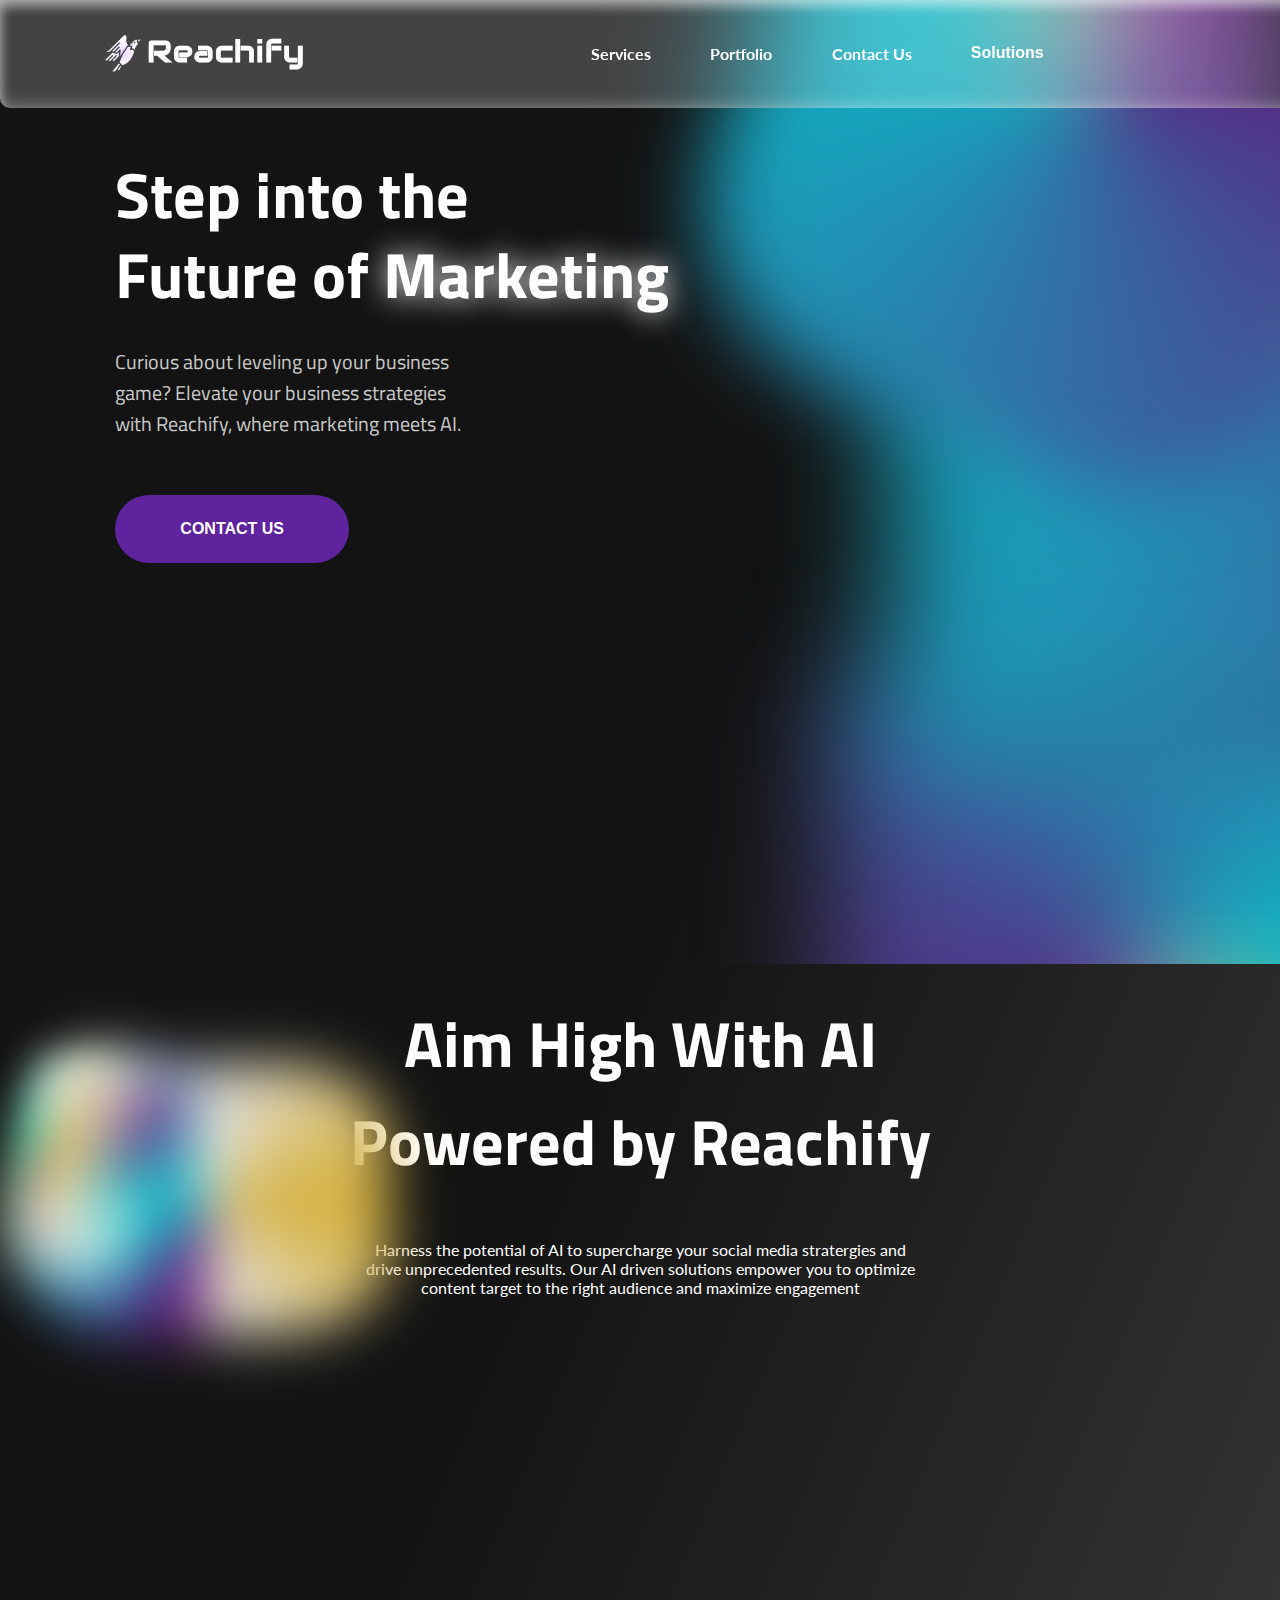
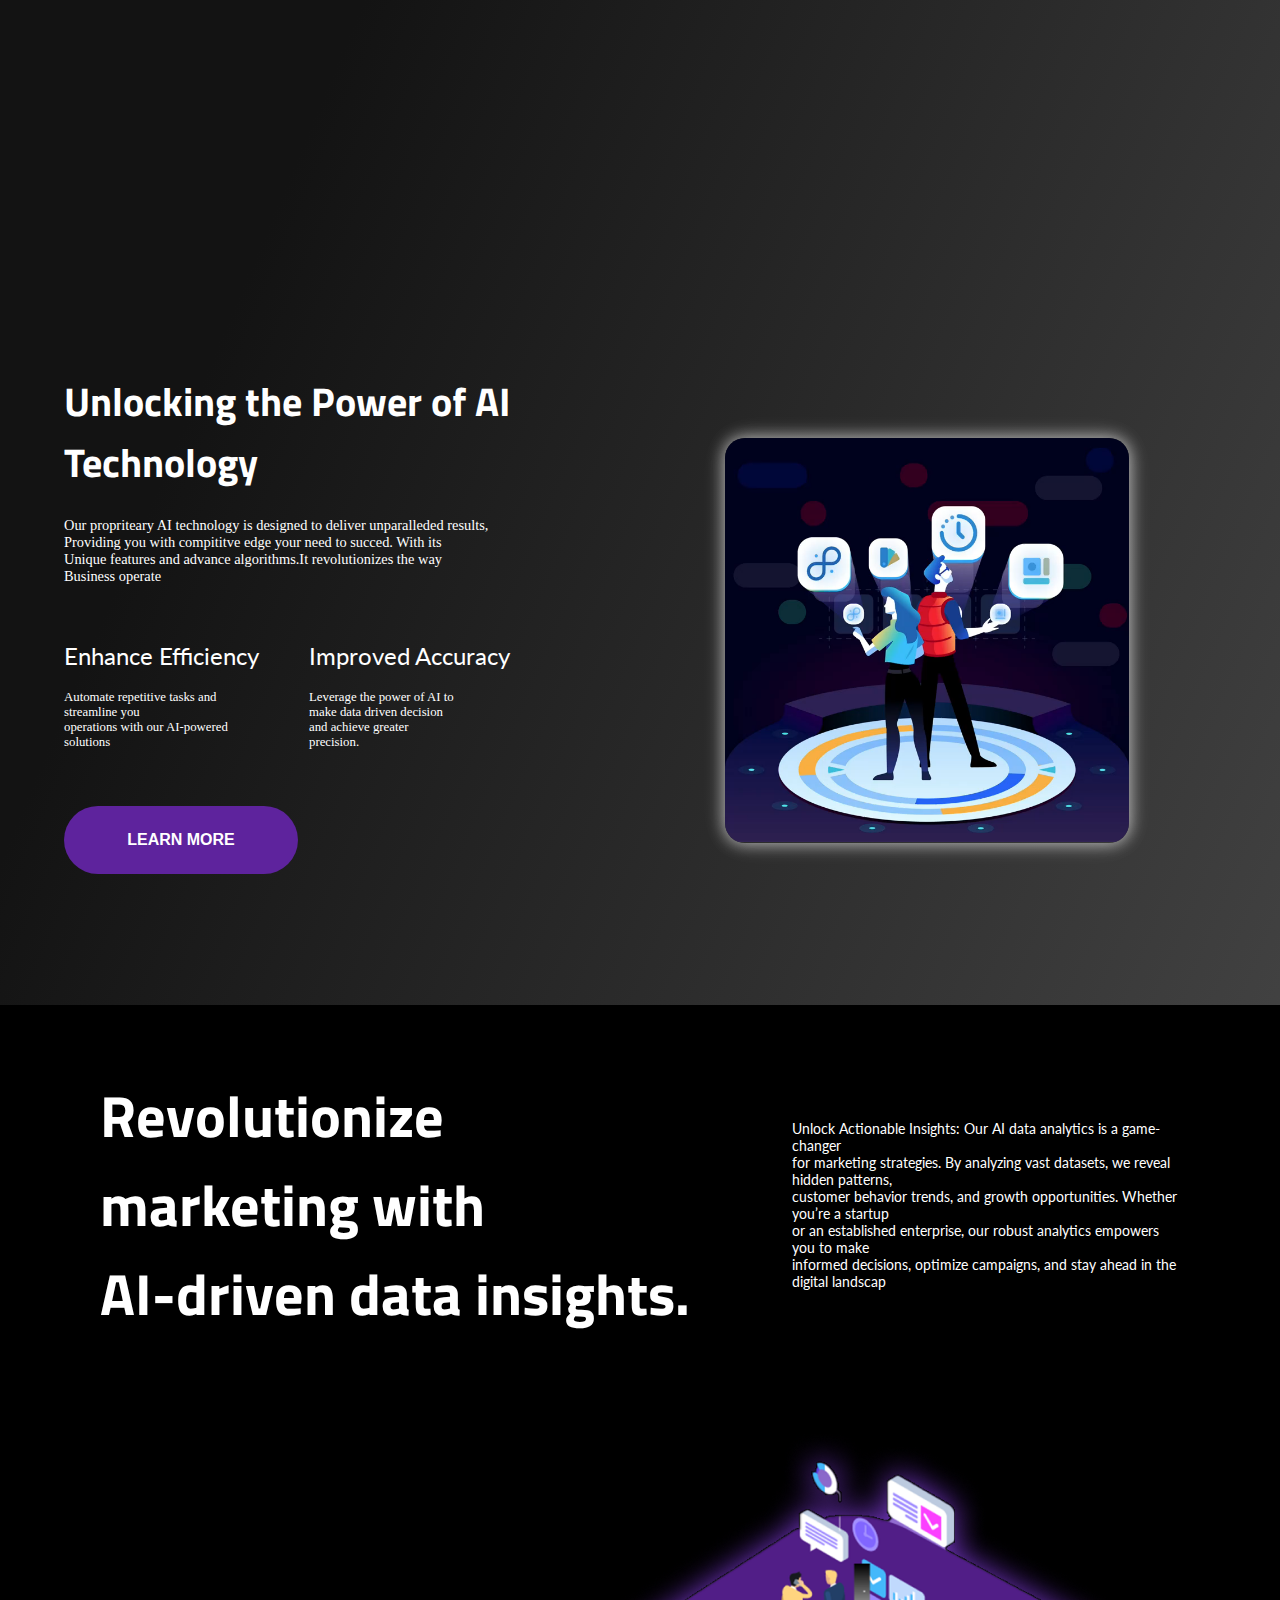
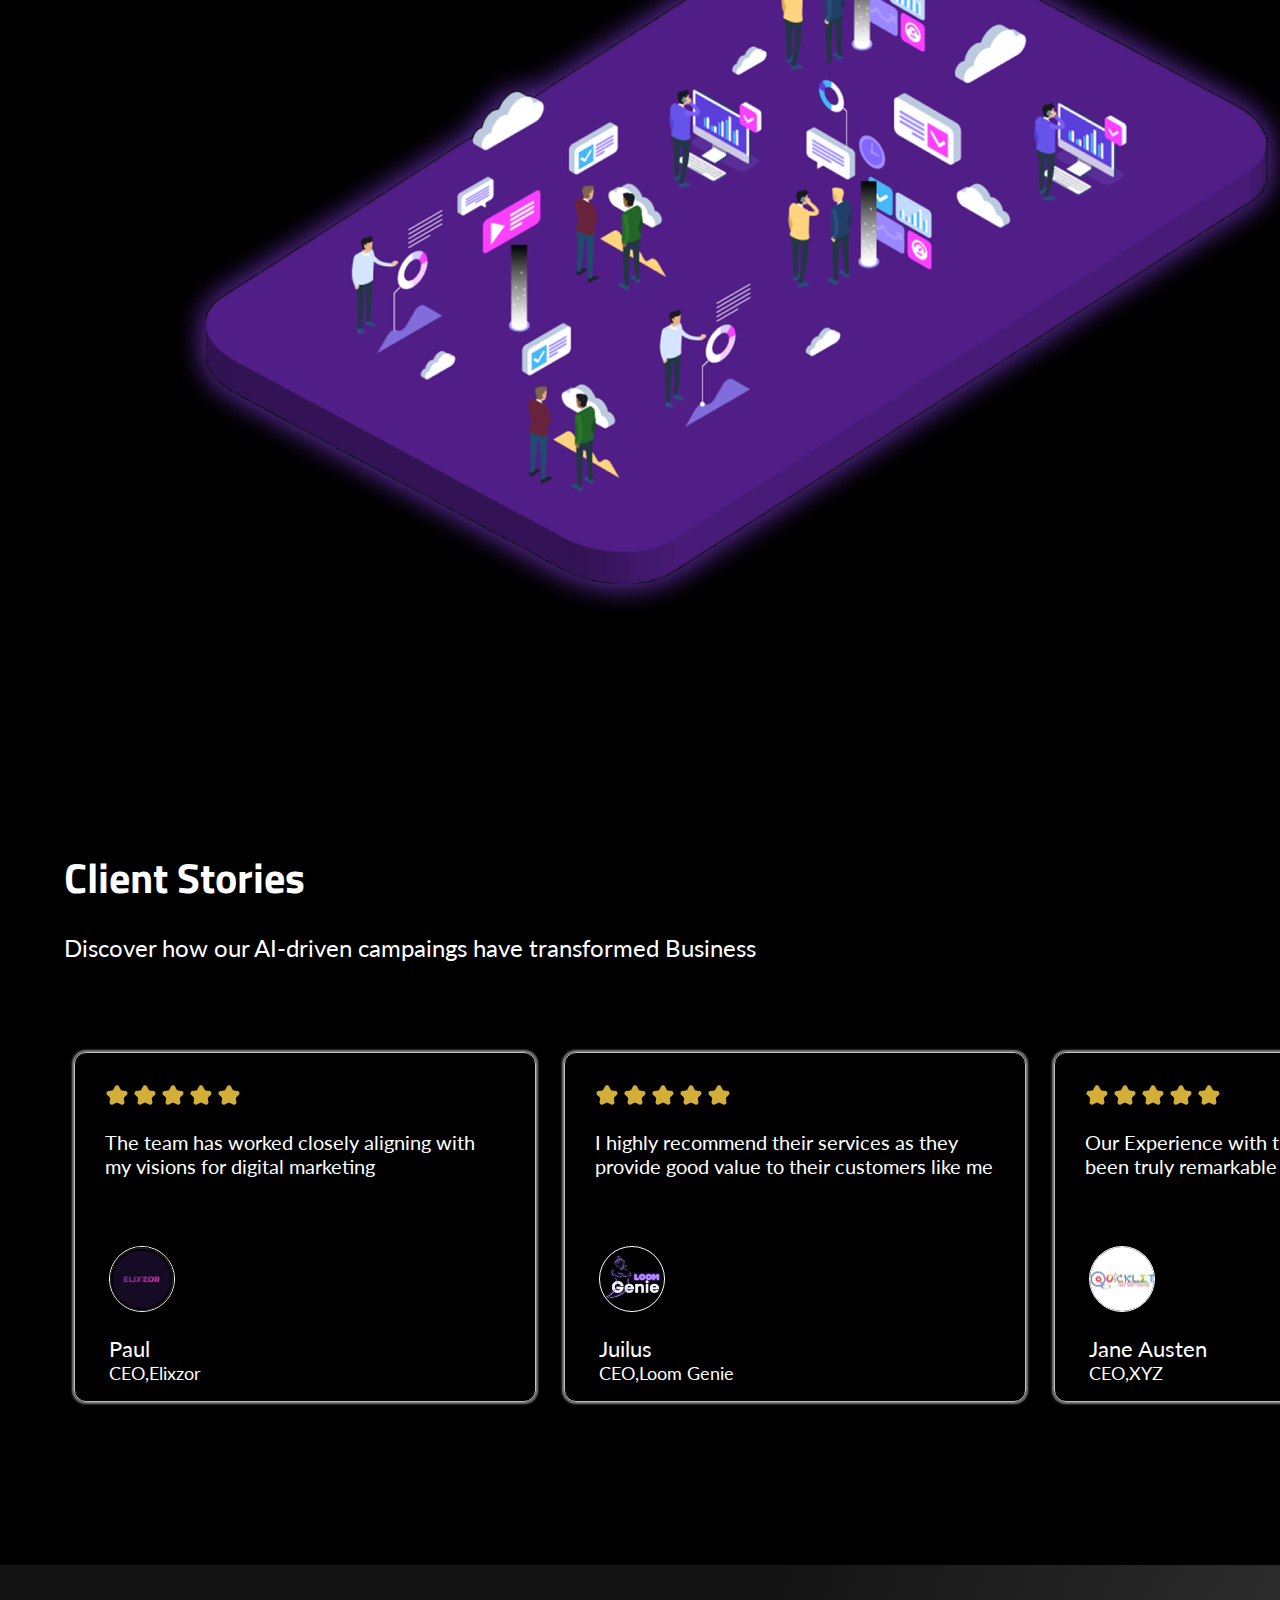
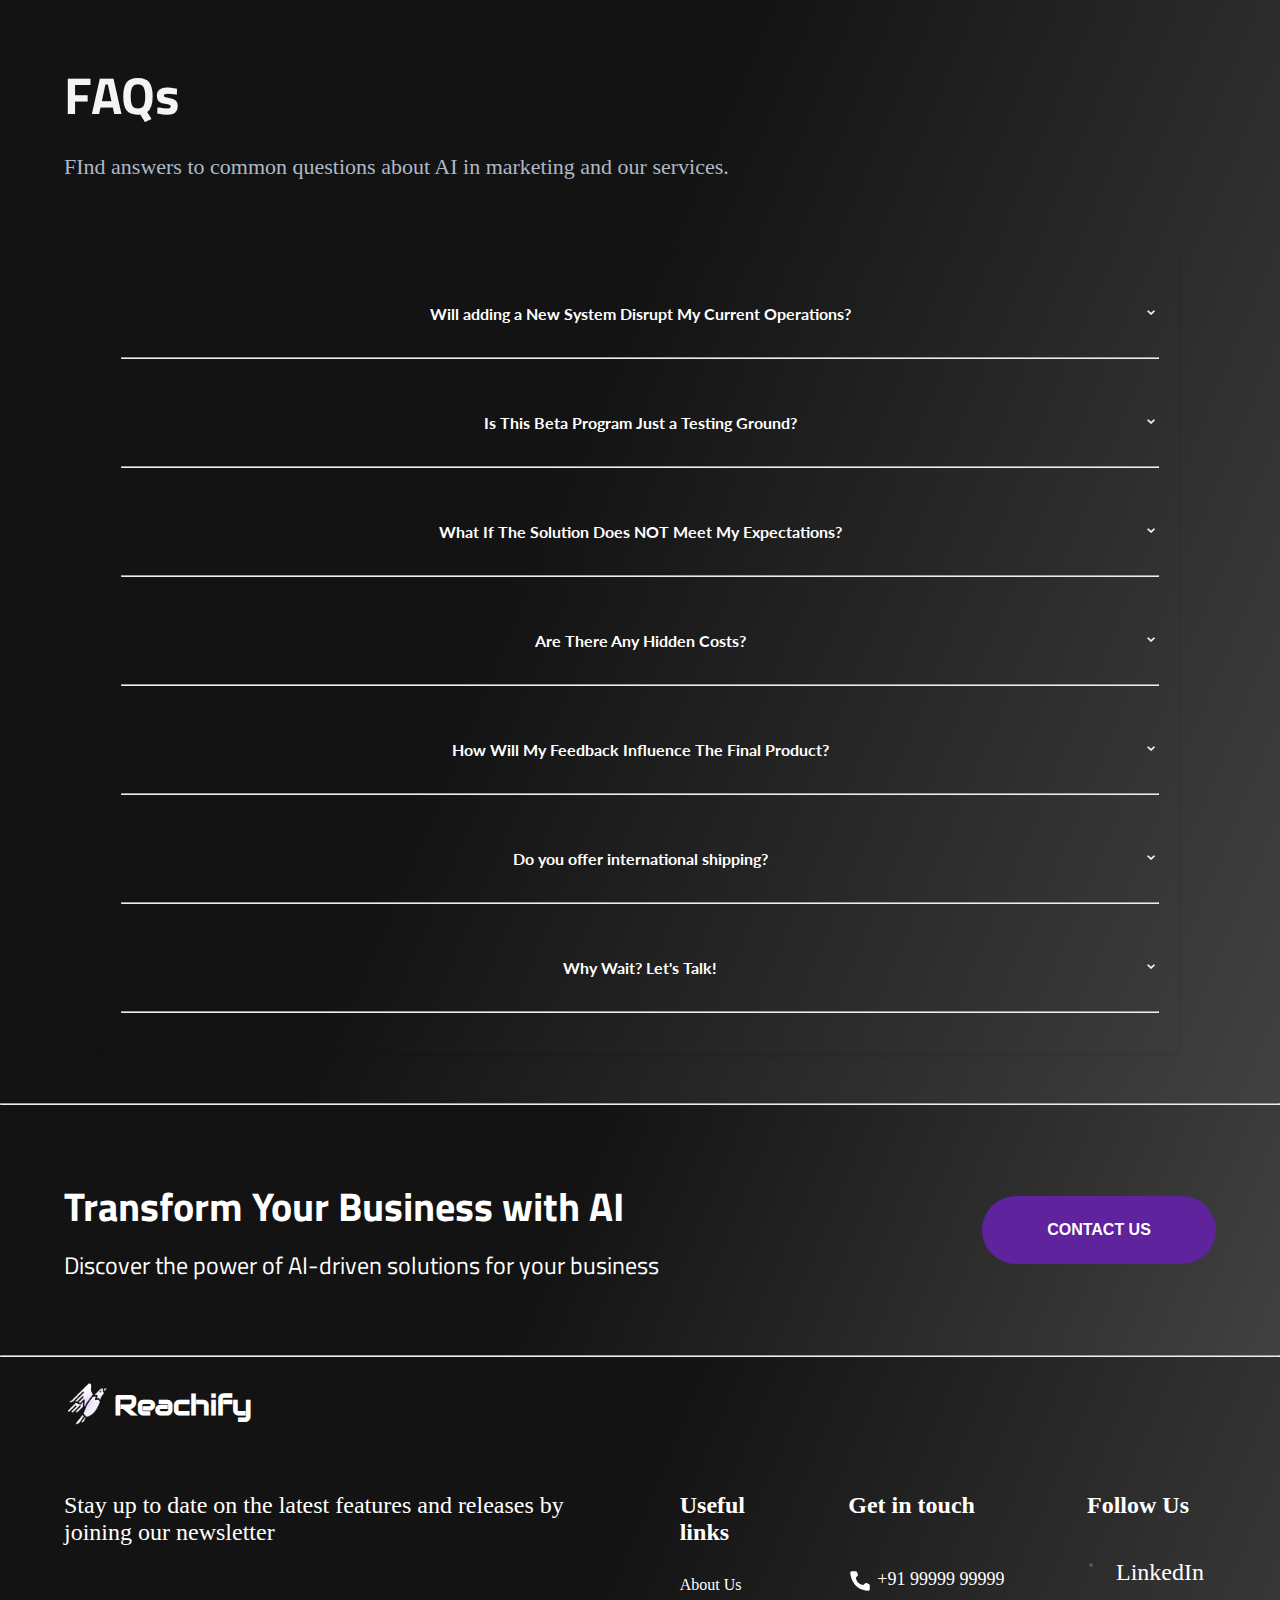
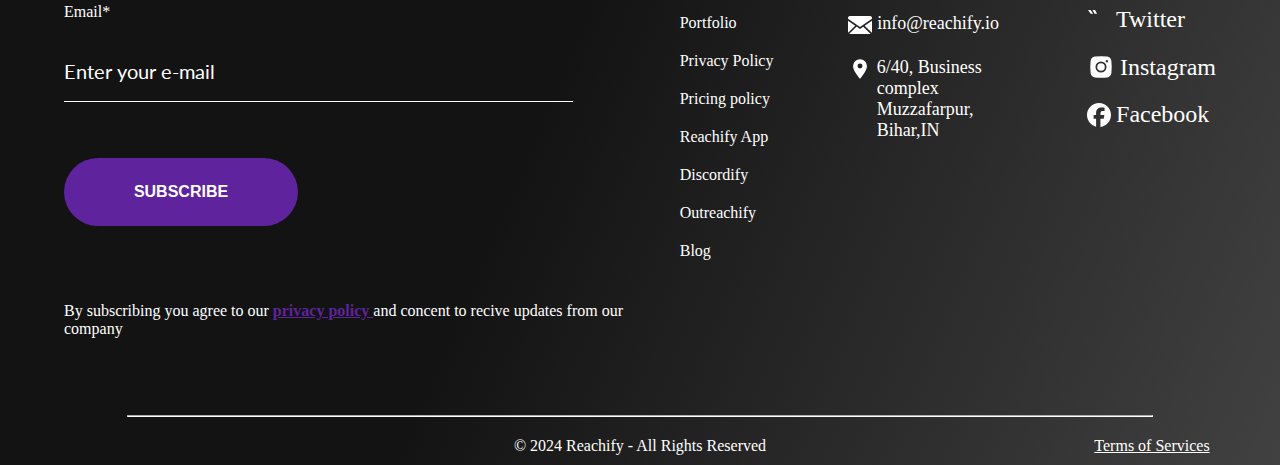
==== index.html @ c997733c "test1" ====
<!DOCTYPE html>
<html lang="en">
<head>
    <meta charset="UTF-8">
    <meta name="viewport" content="width=device-width, initial-scale=1.0">
    <link rel="icon" type="image/svg+xml" href="/logo1.png" />
    <title> Reachify Marketing</title>
    <link href='https://unpkg.com/boxicons@2.1.4/css/boxicons.min.css' rel='stylesheet'>

    <link rel="stylesheet" href="style.css">
    <script src="script.js" defer></script>
</head>
<body>

    <div class="reach">
        <!-- first page -->
    <div class="main">
        <nav class="navbar">
          <div class="logo">
            <img class="logo-img" src="logo1.png" alt="" srcSet='' />
            <p class="reachify"><a href="index.html">Reachify</a></p>
          </div>
          <ul class="nav-links" ref={navRef}>
            <li><a href="./components/Services/services.html">Services</a></li>
            <li><a href="./components/client/client.html">Portfolio</a></li>
            <li><a href="./components/Contact/contact.html">Contact Us</a></li>
            <li class="dropdown">Solutions
                <ul class="submenu">
                    <li><a href="./components/solutions/reachifyapp/reachifyapp.html">Reachify-App</a></li>
                    <li><a href="./components/solutions/CRM/crm.html">Outreachify</a></li>
                    <li><a href="./components/solutions/Discordify/discordify.html">Discordify</a></li>
                    
                    
                </ul>
            </li>
          </ul>
          <div class="burger" ref={burgerRef} onClick={navSlide}>
            <div class="line1"></div>
            <div class="line2"></div>
            <div class="line3"></div>
          </div>
        </nav>
        <div class="blob-1"></div>
        <div class="blob-2"></div>
        <div class="blob-3"></div>
        <div class="hero">
          <h1 class="hero-head-1">Step into the</h1>
          <h1 class="hero-head-2">Future of <span class="hero-head-glow">Marketing</span></h1>
          <p class="hero-para">Curious about leveling up your business game? Elevate your business strategies with Reachify, where marketing meets AI.
          </p>
          <div class="btn3">
            <button type="submit" id="contactButton">CONTACT US</button>
          </div>
        </div>
      </div>
    <!-- Second Page -->

    <div class="second">
        <div class="second-heading">
            <p >Aim High With AI </p>
                <p>Powered by Reachify</p>
        </div>
       <div class="side">
        <div class="blob-110"></div>
        <div class="blob-120"></div>
        <div class="blob-130"></div>
       </div>
        <div class="second-content">
            <p>Harness the potential of AI to supercharge your social media stratergies and </p><p>
                drive unprecedented results. Our AI driven solutions empower you to optimize </p>
                 content target to the right audience and maximize engagement</p>
        </div>

        <div class="second-card">
            <div class="second-first-card">
                <div class="streamline--ai-technology-spark-solid"></div>
                <div class="second-first-card-header">
                    <h3>Unlock the potential of AI</h3>
              <h3>in social Media</h3>
                </div>
              <div class="second-first-card-description">
                <p>Our AI-Powered tools analyze data and provide</p>
              <p>actionable insights to enhance your social media</p>
              <p>Performance</p>
              </div>
            </div>
            <div class="second-first-card">
                <div class="streamline--ai-network-spark-solid"></div>
                <div class="second-first-card-header">
                    <h3>Stay ahead of the</h3>
                    <h3>Competion with AI</h3>
                </div>
                <div class="second-first-card-description">
                    <p>Leverage the power of AI to outperform </p>
                    <p>your competitors and dominate your </p>
                    <p>product landscape</p>

                </div>

            </div>
            <div class="second-first-card">
                <div class="streamline--ai-edit-spark-solid"></div>
                <div class="second-first-card-header">
                    <h3>Drive Results with AI-</h3>
                    <h3>Driven marketing stratergies</h3>
                </div>
                <div class="second-first-card-description">
                    <p>Our AI driven campaigns ensure your marketing</p>
                    <p>campaigns and delivers measurable</p>
                    <p>results</p>
                </div>
            </div>
        </div>

        <div class="btn2 ou">
            <button type="submit" id="redirectButton">CONTACT US</button>
        </div>
    </div>



    <!-- Third Page -->
    <div class="third">
        <div class="third-left">
            <div class="third-left-header">
                <h2>Unlocking the Power of AI</h2>
            <h2>Technology</h2>
            </div>
            <div class="third-description">
                <p>Our propriteary AI technology is designed to deliver unparalleded results,</p>
            <p>Providing you with compititve edge your need to succed. With its</p>
            <p>Unique features and advance algorithms.It revolutionizes the way</p>
            <p>Business operate</p>
            </div>
            <div class="third-left-elaborate">
                <div class="third-enhance">
                    <div class="elaborate-header">
                        <p>Enhance Efficiency</p>
                    </div>
                    <div class="elaborate-description">
                        <p>Automate repetitive tasks and</p>
                        <p>streamline you</p>
                        <p>operations with our AI-powered</p>
                        <p>solutions</p>
                    </div>
                </div>
                <div class="third-improve">
                    <div class="elaborate-header">
                        <p>Improved Accuracy</p>
                    </div>
                    <div class="elaborate-description">
                        <p>Leverage the power of AI to</p>
                        <p>make data driven decision</p>
                        <p>and achieve greater</p>
                        <p>precision.</p>
                    </div>
                </div>
            </div>
            <div class="btn3">
                <button type="submit" id="learnmore">LEARN MORE</button>
            </div>
        </div>
        <div class="third-right">
            <video src="ai-tech.mp4"  autoplay muted loop></video>
        </div>
    </div>

    </div>

    <!-- Fourth Page -->
    <div class="fourth">
        <div class="fourth-header" id="sub">
            <div class="fourth-header-head">
                <p>Revolutionize marketing with</p>
                <p>AI-driven data insights.</p>
            </div>
            <div class="header-description">
                <p>Unlock Actionable Insights: Our AI data analytics is a game-changer </p>
                <p>for marketing strategies. By analyzing vast datasets, we reveal hidden patterns, </p> <p>customer behavior trends, and growth opportunities. Whether you’re a startup </p>
                <p>or an established enterprise, our robust analytics empowers you to make </p>
                <p>informed decisions, optimize campaigns, and stay ahead in the digital landscap</p>
            </div>
        </div>

        <div class="fourth-graphics">
            <img src="reachify.png" alt="" srcset="">
        </div>
    </div>

    

    <!-- Fifth Page -->
    <div class="fifth">
        <div class="iframe-container ">
            <iframe src="./components/fifth/fifth.html" allowfullscreen></iframe>
        </div>
     
    </div>


    
    <!-- FAQ's -->
    <div class="sixth">
        <div class="header">
            <header>
                <h2>FAQs</h2> 
                <p>FInd answers to common questions about AI in marketing and our services.</p>
              </header>
        </div>
        <div class="faq-container">
            <div class="faq-item">
              <h2 class="question">Will adding a New System Disrupt My Current Operations?
                <i class="bx bx-chevron-down"></i></h2>
              <p class="answer">Integrating Reachify into your workflow is designed to be as seamless as possible. Our team works closely with you to ensure that the transition is smooth, and operations continue without disruption, allowing you to focus on what you do best.
            </p>
              <hr>
            </div>
            <div class="faq-item">
              <h2 class="question">Is This Beta Program Just a Testing Ground?
                <i class="bx bx-chevron-down"></i></h2>
              <p class="answer">While the Beta Program allows us to refine our solutions, it's much more than a testing ground. It's an opportunity for you to influence the development of tools that directly address your needs, ensuring they add real value to  your business.
            </p>
              <hr>
            </div>
            <div class="faq-item">
              <h2 class="question">What If The Solution Does NOT Meet My Expectations?<i class="bx bx-chevron-down"></i></h2>
              <p class="answer">Your satisfaction is our priority. We are committed to iterating and improving based on your feedback. The success of your brand is a testament to our program's efficacy, and we strive to exceed your expectations at every turn.
            </p>
              <hr>
            </div>
            <div class="faq-item">
              <h2 class="question">Are There Any Hidden Costs?
                <i class="bx bx-chevron-down"></i></h2>
              <p class="answer">Transparency is a cornerstone of our operations. Participation in the Beta Program is straightforward, with clear communication about what is involved. Any commitments or potential costs will be discussed upfront, ensuring there are no surprises.</p>
              <hr>
            </div>
            <div class="faq-item">
              <h2 class="question">How Will My Feedback Influence The Final Product? <i class="bx bx-chevron-down"></i></h2>
              <p class="answer">Your insights are invaluable. As a participant in the Beta Program, your feedback directly shapes the development and refinement of our solutions. Your experience helps us tailor our offerings to better serve brands like yours. </p>
              <hr>
            </div>
            <div class="faq-item">
              <h2 class="question">Do you offer international shipping? <i class="bx bx-chevron-down"></i></h2>
              <p class="answer">Yes, we offer international shipping to most countries.</p>
              <hr>
            </div>
            <div class="faq-item">
              <h2 class="question">Why Wait? Let's Talk!
                <i class="bx bx-chevron-down"></i></h2>
              <p class="answer">Embracing the Reachify Beta Program is not just about accessing new technology. It's about being part of a community driving forward the future of fashion marketing. Your voice is critical to this journey, and together, we can achieve remarkable things!</p>
              <hr>
              </div>
          </div>
        
       
    </div>
<hr>
    <!-- sventh -->
    <div class="seventh">
        <div class="seventh-head">
        <h1>Transform Your Business with AI</h1>
        <p>Discover the power of AI-driven solutions for your business</p>
    </div>
    <div class="btn3">
        <button type="submit" id="redirectButtons">CONTACT US</button>
    </div>
    </div>

   
    

    <div class="footer">
        <hr><br>
     <!--  eighth /Footer -->
     <div class="eigth">
        <div class="eigth-logo">
            <img src="/logo1.png" alt="" srcset="">
            <h3 class="reachify">Reachify</h3>
        </div>
        <div class="eigth-details">
            <div class="eight-first">
                <p class="startp">Stay up to date on the latest features and releases by joining our newsletter</p>
                <div class="email-contact">
                    <div class="eigth-email">
                        <div class="eight-email-inp">
                            <p>Email*</p>
                    <input type="email" placeholder="Enter your e-mail" id="email" required>
                        </div>
                    <div class="btn3">
                        <button type="submit">SUBSCRIBE</button>
                    </div>
                    </div>
                    <p class="lastp">By subscribing you agree to our <a href="http://">privacy policy </a>
                    and concent to recive updates from our company</p>
                </div>
    
            </div>
            <div class="eight-second">
                <h2>Useful links</h2>
                <div class="second-details">
                    <p><a href="./components/About/about.html">About Us</a></p>
                    
                    <p><a href="./components/client/client.html">Portfolio</a></p>
                    <p><a href="./components/po/pop.html">Privacy Policy</a></p>
                    <p><a href="./components/Refund-policy/refund.html">Pricing policy</a></p>
                    <p><a href="./components/solutions/reachifyapp/reachifyapp.html">Reachify App</a></p>
                    <p><a href="./components/solutions/Discordify/discordify.html">Discordify</a> </p>
                    <p><a href="./components/solutions/CRM/crm.html">Outreachify</a> </p>
                    <p><a href="./components/Blog/blog.html">Blog</a> </p>
                </div>
            </div>
            <div class="eight-third">
                <h2>Get in touch</h2>
                <div class="third-contact">
                    <div class="contact-icon"><div class="carbon--phone-filled"></div><p>+91 99999 99999</p></div>
                    <div class="contact-icon"><div class="uiw--mail"></div><p>info@reachify.io</p></div>
                    <div class="contact-icon"><div class="mdi--location"></div><p>6/40, Business <br>complex Muzzafarpur,<br>Bihar,IN</p></div>
                </div>
            </div>
            <div class="eight-fourth">
                <h2>Follow Us</h2>
                <div class="icons">
                <div class="social-icon"><div class="line-md--linkedin"></div><p><a href="https://www.linkedin.com/company/reachifyinnovations/">LinkedIn</a></p></div>
                <div class="social-icon"><div class="line-md--twitter-x"></div><p>Twitter</p></div>
                <div class="social-icon"><div class="basil--instagram-solid"></div><p>Instagram</p></div>
                <div class="social-icon"><div class="simple-icons--facebook"></div><p>Facebook</p></div>
                </div>    
            </div>
        </div>

    </div>
   
    <!-- Copyright -->
    <div class="copyright">
        <hr>
       <div class="copyright-text">
        <p class="copy">
            © 2024  Reachify - All Rights Reserved 
           </p>
           <div class="right-corner">
            <!-- <p><a href="./components/po/pop.html">Cookie Settings</a></p> -->
            <p> <a href="./components/tnc/tnc.html">Terms of Services</a></p>
           </div>
           
       </div>
    </div>
    </div>
</body>
</html>
---- style.css ----
@import url('https://fonts.googleapis.com/css2?family=Lato:ital,wght@0,100;0,300;0,400;0,700;0,900;1,100;1,300;1,400;1,700;1,900&display=swap');
@import url('https://fonts.googleapis.com/css2?family=Titillium+Web:ital,wght@0,200;0,300;0,400;0,600;0,700;0,900;1,200;1,300;1,400;1,600;1,700&display=swap');
@import url('https://fonts.googleapis.com/css2?family=Audiowide&display=swap');


*{
    margin: 0;
    padding: 0;
    
}

body{
  background-color: black;
}
.reach{
  background: linear-gradient(112.9deg, #131313 43.65%, #565656 125.29%);
}
.reachify {
  font-family: "Audiowide", sans-serif;
  text-decoration: none;
}
.reachify a{
  font-family: "Audiowide", sans-serif;
  text-decoration: none;
  color: white;
}
/* First */
.main {
  height:90vh;
  position: relative;
  /* background-color: black; */
  overflow: hidden;
  padding-left: 9%;
  padding-top: 12%;
}

.logo a{
  color: white;
  text-decoration: none;
  font-weight: bold;
  /* font-family: 'titillium web'; */
}
/* hero component */


.hero-head-1, .hero-head-2{
  color: white;
  width: 100%;
  line-height: 5rem;
  font-family: "Titillium Web", sans-serif;
  font-size: 4rem;

}
.hero-head-glow{
  color: #ffffff;
  text-shadow: 0 0 30px #ffffff;
  
}
.hero-para{
  width: 30%;
  font-size: 20px;
  color: rgba(255, 255, 255, 0.788);
  font-family: "Titillium Web", sans-serif;
  padding-top: 2rem;
}
.hero{
position: relative;
z-index: 99;
}

/* background */


.blob-1 {
  position: absolute;
  top: -20%;
  right: -30%;
  background: conic-gradient(from 180deg at 50% 50%, #E5E4E2 0deg, #6A0572 10.8deg, #00CED1 299deg, #E5E4E2 183.6deg, #D4AF37 20.8deg, #E5E4E2 360deg);
  mix-blend-mode: normal;
  filter: blur(60px);
  transform: rotate(-180deg);
  z-index: 2;
  width: 60%;
  height: 70% ;
  /* border-radius: 25%; */
  height: 100%;
  animation: rotate 10s linear infinite;
}

.blob-2 {

  position: absolute;
  height: 60%;
  width: 50%;
  z-index: 1;
  right: -15%;
  bottom: -30%;
  background: conic-gradient(from 180deg at 50% 50%, #E5E4E2 0deg, #6A0572 10.8deg, #00CED1 299deg, #E5E4E2 183.6deg, #D4AF37 20.8deg, #E5E4E2 360deg);
  filter: blur(60px);
  animation: rotate2 6s linear infinite;

}

.blob-3 {
  z-index: 3;
  position: absolute;
  top: -32%;
  /* border-radius: 25%; */
  right: -10%;
  width: 50%;
  height: 80%;
  background: conic-gradient(from 180deg at 50% 50%, #E5E4E2 0deg, #6A0572 10.8deg, #00CED1 299deg, #E5E4E2 183.6deg, #D4AF37 20.8deg, #E5E4E2 360deg);
  filter: blur(40px);
  border-radius: 200px;
  transform: rotate(-157.28deg);
  animation: rotate3 10s linear infinite;
}

@keyframes rotate3 {
  0% {
      transform: rotate(0deg);
    }
    33% {
      transform: rotate(80deg);
    }
    66%{
        transform: rotate(160deg);
    }100%{
        transform: rotate(360deg);
    }
}

@keyframes rotate2 {
  0% {
      transform: rotate(0deg);
    }
    33% {
      transform: rotate(154deg);
    }
    66%{
        transform: rotate(244deg);
    }100%{
        transform: rotate(0deg);
    }
}
@keyframes rotate {
  0% {
    transform: rotate(0deg);
  }
  33% {
    transform: rotate(45deg);
  }
  66%{
      transform: rotate(160deg);
  }100%{
      transform: rotate(360deg);
  }
}



/* NAVBAR */


.navbar {
position: absolute;
top: 0;
left: 0;
padding-left: 8%;
font-family: 'lato';
/* width: 100%; */
width: 1512px;
display: flex;
justify-content: start;
align-items: center;
min-height: 8vh;
font-family: "Poppins", sans-serif;
width: 100%;
height: 12vh;
z-index: 999;
}

.logo {
color: rgb(255, 255, 255);
margin-right: 20%;
font-size: 30px;
display: flex;
font-family: "Titillium Web", sans-serif;
font-weight: 400;
letter-spacing: 1px;
font-style: normal;
}
.logo-img{
height: 45px;
width: 45px;
}
.nav-links {
display: flex;
justify-content: space-around;
width: 40%;
}

.nav-links li {
list-style: none;
color: white;
font-weight: bold;
font-size: 16px;
cursor: pointer;
}

.nav-links a {
color: rgb(255, 255, 255);
text-decoration: none;
font-weight: bold;
font-size: 16px;
cursor: pointer;
font-family: 'lato';
}

.burger {
display: none;
}

.burger div {
width: 25px;
height: 3px;
background-color: rgb(226, 226, 226);
margin: 5px;
transition: all 0.3s ease;
}

.navbar:hover{
 background: rgba(255, 255, 255, 0.2);
box-shadow: inset 0px 10px 10px rgba(255, 255, 255, 0.1), inset 0px -5px 15px rgba(255, 255, 255, 0.2), inset 0px 5px 12px rgba(255, 255, 255, 0.5);
backdrop-filter: blur(50px);
border-radius: 0 0 10px 10px;
}
.submenu {
  display: none;
  position: absolute;
  background: rgba(255, 255, 255, 0.2);
  box-shadow: inset 0px 10px 10px rgba(255, 255, 255, 0.1), inset 0px -5px 15px rgba(255, 255, 255, 0.2), inset 0px 5px 12px rgba(255, 255, 255, 0.5);
  backdrop-filter: blur(50px);
  font-family: 'lato';top: 60px;
  width: 180px; 
  height: 130px;
  justify-content: space-between;
  padding: 10px;
  text-align: center;
  border-radius: 5px;
  color: white;
}

.dropdown:hover .submenu {
  display: block;
}

.submenu li {
 display: flex;
 margin: 10%;
 align-items: center;
 flex-direction: column;
}






@media screen and (max-width: 1024px) {
.nav-links {
    width: 60%;
}
}

@media screen and (max-width: 768px) {
.navbar{
  justify-content: space-around;
}
body {
    overflow-x: hidden;
}
.logo{
  margin-left: -20%;
}
.nav-links {
    position: fixed;
    right: 0px;
    z-index: 999;
    height: 92vh;
    top: 12vh;
    display: flex;
    flex-direction: column;
    background: #131313c0;
    align-items: center;
    width: 50%;
    transform: translateX(100%);
    transition: transform 0.5s ease-in;
}

.nav-links li {
    opacity: 0;
}

.burger {
    display: block;
    cursor: pointer;
}
}

.nav-active {
    transform: translateX(0%);
}

@keyframes navLinkFade {
from {
    opacity: 0;
    transform: translateX(50px);
}
to {
    opacity: 1;
    transform: translateX(0);
}
}

.toggle .line1 {
transform: rotate(-45deg) translate(-5px, 6px);
}

.toggle .line2 {
opacity: 0;
}

.toggle .line3 {
transform: rotate(45deg) translate(-5px, -6px);
}


  
/* Second */
.second{
    display: flex;
    color:white;
    padding: 30px;
    flex-direction: column;
    height: 90vh;
    height: auto;
  }
.second-heading{
    display: flex;
    justify-content: center;
    color: white;
    align-items: center;
    flex-direction: column;
    font-size: 64px;
    font-weight: bold;
    text-align: center;   
    font-family: "Titillium Web", sans-serif;
}
.second-content{
    text-align: center;
    font-family: 'Lato', sans-serif;
    padding: 50px;
}
.second-card{
    display: flex;
    justify-content: center;
    align-items: center;
    gap: 30px;
}
.second-first-card h3{
  font-weight: bold;
  font-size: 24px;
}

.second-first-card{
    border: 1px solid #5E239D;
    height: 270px;
    width:452px;
    gap: 16px;
    box-shadow:0px 0px 20px #C0C0C0;
    color: #fff;
    border-radius: 50px;
    background-color: black;
    display: flex;
    justify-content: center;
    align-items: center;
    flex-direction: column;
    font-family: 'Lato', sans-serif;
    
}

.second-first-card-header{
    text-align: center;
    font-weight: bold;
    /* background-color: white; */
}

.second-first-card-description {
    margin-top: 20px;
    text-align: center;
    font-size: 16px;
    /* background-color: white; */
}
.second-first-card i{
    font-size: 30px;
    color: #5E239D;
    background-color: white;
}
.btn2{
    margin: 80px;
}
.btn2 button{
width: 234px;
height: 68px;
cursor: pointer;
border: none;
outline:"none";
border-radius: 50px;
font-size: 16px;
font-weight: bold;
background-color: #5E239D;
color: white;
/* letter-spacing: 3px; */
}
.btn2 button:hover{
/* display: none; */
background: #A959FF;

box-shadow: 0px 0px 10px #C0C0C0;
border-radius: 50px;

font-family: 'Lato';
font-style: normal;
font-weight: 700;
font-size: 16px;
line-height: 19px;
text-align: center;
letter-spacing: 0.04em;
text-transform: uppercase;
color: #F8F8F8;
flex: none;
order: 0;
flex-grow: 0;

}
.btn3 button:hover{
/* display: none; */
background: #A959FF;

box-shadow: 0px 0px 10px #C0C0C0;
border-radius: 50px;

font-family: 'Lato';
font-style: normal;
font-weight: 700;
font-size: 16px;
line-height: 19px;
text-align: center;
letter-spacing: 0.04em;
text-transform: uppercase;
color: #F8F8F8;
flex: none;
order: 0;
flex-grow: 0;

}

.streamline--ai-edit-spark-solid {
    display: inline-block;
    width: 48px;
    height: 48px;
    color:#5E239D;
    --svg: url("data:image/svg+xml,%3Csvg xmlns='http://www.w3.org/2000/svg' viewBox='0 0 14 14'%3E%3Cpath fill='%23000' fill-rule='evenodd' d='M2.856.654c.19-.868 1.427-.874 1.625-.007l.01.044l.02.086a2.693 2.693 0 0 0 2.16 2.037c.905.157.905 1.457 0 1.614a2.693 2.693 0 0 0-2.164 2.054l-.026.113c-.198.867-1.434.861-1.625-.007l-.02-.097A2.676 2.676 0 0 0 .68 4.427c-.904-.158-.904-1.454 0-1.612A2.676 2.676 0 0 0 2.833.762l.016-.071zm7.78 2.962a1.5 1.5 0 0 1 1.652.333l.002.001l1.266 1.277a1.5 1.5 0 0 1 0 2.126l-.002.002l-6.197 6.237a.5.5 0 0 1-.312.146l-3 .26a.5.5 0 0 1-.541-.541l.26-3a.5.5 0 0 1 .146-.312l6.237-6.197a1.5 1.5 0 0 1 .488-.332Z' clip-rule='evenodd'/%3E%3C/svg%3E");
    background-color: currentColor;
    -webkit-mask-image: var(--svg);
    mask-image: var(--svg);
    -webkit-mask-repeat: no-repeat;
    mask-repeat: no-repeat;
    -webkit-mask-size: 100% 100%;
    mask-size: 100% 100%;
  }
  .streamline--ai-network-spark-solid {
    display: inline-block;
    width: 48px;
    height: 48px;
    color: #5E239D;
    --svg: url("data:image/svg+xml,%3Csvg xmlns='http://www.w3.org/2000/svg' viewBox='0 0 14 14'%3E%3Cpath fill='%23000' fill-rule='evenodd' d='M9.814.666C9.997-.17 11.188-.175 11.38.66l.009.04l.017.077c.22.935.976 1.648 1.922 1.813c.872.152.872 1.404 0 1.556a2.396 2.396 0 0 0-1.925 1.827l-.023.102c-.19.835-1.382.83-1.565-.007l-.019-.087a2.38 2.38 0 0 0-1.918-1.837c-.87-.151-.87-1.401 0-1.553A2.38 2.38 0 0 0 9.793.764l.014-.065zM7.691 5.214c-1.876-.326-2.053-2.795-.532-3.527c-.136-.245-.28-.485-.431-.721a6.617 6.617 0 0 0-.475 0A13.314 13.314 0 0 0 4.22 6.838h4.543c-.03-.3-.07-.599-.12-.894a1.294 1.294 0 0 0-.95-.73ZM.02 6.838a6.507 6.507 0 0 1 4.63-5.612a14.6 14.6 0 0 0-1.686 5.612H.018Zm.009 1.25h2.936A14.6 14.6 0 0 0 4.65 13.7A6.507 6.507 0 0 1 .019 8.088zm4.191 0a13.314 13.314 0 0 0 2.034 5.872a6.462 6.462 0 0 0 .475 0a13.314 13.314 0 0 0 2.034-5.872zm8.743 0a6.507 6.507 0 0 1-4.63 5.612a14.6 14.6 0 0 0 1.685-5.612z' clip-rule='evenodd'/%3E%3C/svg%3E");
    background-color: currentColor;
    -webkit-mask-image: var(--svg);
    mask-image: var(--svg);
    -webkit-mask-repeat: no-repeat;
    mask-repeat: no-repeat;
    -webkit-mask-size: 100% 100%;
    mask-size: 100% 100%;
  }
  .streamline--ai-technology-spark-solid {
    display: inline-block;
    width: 48px;
    color: #5E239D;
    height: 48px;
    --svg: url("data:image/svg+xml,%3Csvg xmlns='http://www.w3.org/2000/svg' viewBox='0 0 14 14'%3E%3Cpath fill='%23000' fill-rule='evenodd' d='M7.527 9.331a5.025 5.025 0 0 0 1.49-1.319a1.964 1.964 0 0 1-.273-.661l-.019-.088a1.294 1.294 0 0 0-1.042-.998c-2.072-.36-2.072-3.334 0-3.695a1.293 1.293 0 0 0 1.03-.948a5 5 0 1 0-6.187 7.709V10.5a1 1 0 0 0 1 1h3a1 1 0 0 0 1-1V9.331Zm-5 3.919a.75.75 0 0 1 .75-.75h3.5a.75.75 0 0 1 0 1.5h-3.5a.75.75 0 0 1-.75-.75m7.28-11.533C9.99.881 11.18.876 11.37 1.71l.009.04l.018.078a2.395 2.395 0 0 0 1.921 1.812c.872.152.872 1.404 0 1.556a2.396 2.396 0 0 0-1.925 1.827l-.023.102c-.19.835-1.381.83-1.565-.007l-.019-.087A2.38 2.38 0 0 0 7.87 5.194c-.871-.151-.871-1.401 0-1.553a2.38 2.38 0 0 0 1.915-1.826L9.8 1.75z' clip-rule='evenodd'/%3E%3C/svg%3E");
    background-color: currentColor;
    -webkit-mask-image: var(--svg);
    mask-image: var(--svg);
    -webkit-mask-repeat: no-repeat;
    mask-repeat: no-repeat;
    -webkit-mask-size: 100% 100%;
    mask-size: 100% 100%;
  }
.second-card, .btn2 {
    opacity: 0;
    transform: translateY(50px);
    animation: fadeInUp 3s ease-in-out forwards;
  }
  
  @keyframes fadeInUp {
    0% {
      opacity: 0;
      transform: translateY(50px);
    }
    100% {
      opacity: 1;
      transform: translateY(0);
    }
  }



  /* third */
.third{
    display: flex;
    justify-content: center;
    align-items: center;
    padding: 5% ;
    gap: 20px;
    /* background: linear-gradient(112.9deg, #131313 43.65%, #565656 125.29%); */
}
.third-left{
    width: 60%;
    height: auto;
    padding-top: 20px;
    color: white;
}
.third-right{
    display: flex;
    justify-content: center;
    align-items: center;
height: 600px;
}
 video{
    width:70%;
  box-shadow: 0 0 15px 0 rgba(255, 255, 255, 0.5), 0 0 20px 0 rgba(255, 255, 255, 0.3), 0 0 30px 0 rgba(255, 255, 255, 0.1);
    
    /* height:100%; */
    /* margin: 20px; */
    border-radius: 20px;
}
.third-left-header{  
    font-family: "Titillium Web", sans-serif;
    font-size: 36px;
}
.third-left-header h2{
  font-size: 40px;
}
.third-left-header p{
  font-size: 16px;
}
.third-description{
    font-size: .9rem;
    margin-top: 1.5rem;
}
.third-left-elaborate{
    display: flex;
    gap: 50px;
    margin-top: 56px;
}
.elaborate-header{
font-size: 24px;
    font-family: 'Lato', sans-serif;
}

.elaborate-description{
    font-size: 0.8rem;
    margin-top: 20px
}
.btn3{
    margin: 56px 0;
    border-radius: 25px;
}
.btn3 button{
  width: 234px;
  height: 68px;
  border: none;
  outline:"none";
  border-radius: 50px;
  cursor: pointer;
  font-size: 16px;
  font-weight: bold;
  background-color: #5E239D;
  color: white;
  /* letter-spacing: 3px; */

}






/* Fourth */

.fourth{
    display: flex;
    /* height: 90vh; */
    padding:50px 100px ;
    color: white;
    flex-direction: column;
}

.fourth-header{
    display: flex;
    justify-content: space-between;
    align-items: center;
    position: sticky;
    background-color: black;
    z-index: 1000;
    height: 300px;
    top: 0;
    gap: 100px;
}
.fourth-header-head{
    font-weight: bold;
    font-size: 58px;
    font-family: "Titillium Web", sans-serif;
}
.header-description{
    font-size: .9rem;
    display: flex;
    justify-content: center;
    flex-direction: column;
    font-family: 'Lato', sans-serif;
}
.fourth-graphics{
    height: 860px;
    width: 100%;
}



  /* fifth */
  .iframe-container {
    position: relative;
    width: 100%;
    padding-bottom: 56.25%; /* 16:9 Aspect Ratio (divide 9 by 16 = 0.5625) */
    height: 0;
}
.iframe-container iframe {
    position: absolute;
    top: 0;
    left: 0;
    width: 100%;
    height: 100%;
    border: 0;
}
.fifth{
  display: flex;
  align-items: center;
  justify-content: center;
  height: 100vh;
}


/* Sixth */
.sixth{
  background: linear-gradient(112.9deg, #131313 43.65%, #565656 125.29%);
  padding: 50px 0;
}

.faq-section {
  max-width: 760px;
  margin: 0 auto;
}

header {
  margin-bottom: 70px;
}

header > p {
  font-size: 22px;
  color: #AEB9C6;
}
.header{
  padding: 0 5%;
}
.header h2 {
  font-size: 52px;
  color: #f4f4f6;
  margin-top: 40px;
  margin-bottom: 20px;
  font-weight: bold;
  font-family: "Titillium Web", sans-serif;
}
.faq-container {
  width: 1038px;
  margin: 0 auto;
  padding: 20px;
  border-radius: 8px;
  box-shadow: 0 2px 5px rgba(0,0,0,0.1);
}

.faq-item {
  margin-bottom: 20px;
}

.question {
  font-size: 16px;
  font-weight: bold;
  text-align: center;
  font-family: "lato";
  color: white;
  cursor: pointer;
  padding: 34px 0;
  position: relative; 
}

.question i {
  position: absolute;
  right: 0;
  transition: transform 0.3s;
}

.question.active i {
  transform: rotate(180deg); /* Rotate the arrow when question is active */
}

.answer {
  font-size: 16px;
  color: white;
  margin-top: 5px;
  text-align: center;
  display: none;
  padding: 8px 0 24px 16px;
}

.answer.active {
  display: block;
}


/* SEVENTH */
.seventh{
  display: flex;
  justify-content: space-between;
  align-items: center;
  padding: 0 5%;
  height: 250px;
  color: white;
  background: linear-gradient(112.9deg, #131313 43.65%, #565656 125.29%);
}

.seventh-head{
display: flex;
gap: 10px;
font-family: "Titillium Web", sans-serif;
flex-direction: column;
}

.seventh-head h1{
  font-size: 40px;
}
.seventh-head p{
  font-size: 24px;
}


/* eigth */
.eigth{
  padding: 0 5%;
  color: white;
  
}
.footer
{
  background: linear-gradient(112.9deg, #131313 43.65%, #565656 125.29%);
}
.eigth-logo{
  color: white;
  display: flex;
  height: 60px;
  align-items: center;
  font-family: "Titillium Web", sans-serif;
  font-size:  24px;
}
.eight h2{
  font-weight: bold;
}
.eigth-logo img{
  height: 50px;
}
.mdi--location {
  display: inline-block;
  width: 24px;
  height: 24px;
  --svg: url("data:image/svg+xml,%3Csvg xmlns='http://www.w3.org/2000/svg' viewBox='0 0 24 24'%3E%3Cpath fill='%23000' d='M12 11.5A2.5 2.5 0 0 1 9.5 9A2.5 2.5 0 0 1 12 6.5A2.5 2.5 0 0 1 14.5 9a2.5 2.5 0 0 1-2.5 2.5M12 2a7 7 0 0 0-7 7c0 5.25 7 13 7 13s7-7.75 7-13a7 7 0 0 0-7-7'/%3E%3C/svg%3E");
  background-color: currentColor;
  -webkit-mask-image: var(--svg);
  mask-image: var(--svg);
  -webkit-mask-repeat: no-repeat;
  mask-repeat: no-repeat;
  -webkit-mask-size: 100% 100%;
  mask-size: 100% 100%;
}
.line-md--twitter-x {
  display: inline-block;
  width: 24px;
  height: 24px;
  background-repeat: no-repeat;
  background-size: 100% 100%;
  background-image: url("data:image/svg+xml,%3Csvg xmlns='http://www.w3.org/2000/svg' viewBox='0 0 24 24'%3E%3Cg fill='white'%3E%3Cpath d='M1 2h2.5L3.5 2h-2.5z'%3E%3Canimate fill='freeze' attributeName='d' dur='0.4s' values='M1 2h2.5L3.5 2h-2.5z;M1 2h2.5L18.5 22h-2.5z'/%3E%3C/path%3E%3Cpath d='M5.5 2h2.5L7.2 2h-2.5z'%3E%3Canimate fill='freeze' attributeName='d' dur='0.4s' values='M5.5 2h2.5L7.2 2h-2.5z;M5.5 2h2.5L23 22h-2.5z'/%3E%3C/path%3E%3Cpath d='M3 2h5v0h-5z' opacity='0'%3E%3Cset attributeName='opacity' begin='0.4s' to='1'/%3E%3Canimate fill='freeze' attributeName='d' begin='0.4s' dur='0.4s' values='M3 2h5v0h-5z;M3 2h5v2h-5z'/%3E%3C/path%3E%3Cpath d='M16 22h5v0h-5z' opacity='0'%3E%3Cset attributeName='opacity' begin='0.4s' to='1'/%3E%3Canimate fill='freeze' attributeName='d' begin='0.4s' dur='0.4s' values='M16 22h5v0h-5z;M16 22h5v-2h-5z'/%3E%3C/path%3E%3Cpath d='M18.5 2h3.5L22 2h-3.5z' opacity='0'%3E%3Cset attributeName='opacity' begin='0.5s' to='1'/%3E%3Canimate fill='freeze' attributeName='d' begin='0.5s' dur='0.4s' values='M18.5 2h3.5L22 2h-3.5z;M18.5 2h3.5L5 22h-3.5z'/%3E%3C/path%3E%3C/g%3E%3C/svg%3E");
}
.social-icon{
  display: flex;
  align-items: center;
  gap: 5px;
  font-size: 24px;
}
.social-icon a{
  color: white;
  text-decoration: none;
}
.contact-icon{
  display: flex;
  gap: 5px;
  font-size: 18px;
}
.bxl-linkedin-square{
  font-size: 24px;
}
.basil--instagram-solid {
  display: inline-block;
  width: 28px;
  height: 28px;
  background-repeat: no-repeat;
  background-size: 100% 100%;
  background-image: url("data:image/svg+xml,%3Csvg xmlns='http://www.w3.org/2000/svg' viewBox='0 0 24 24'%3E%3Cpath fill='white' d='M12 8.75a3.25 3.25 0 1 0 0 6.5a3.25 3.25 0 0 0 0-6.5'/%3E%3Cpath fill='white' fill-rule='evenodd' d='M6.77 3.082a47.472 47.472 0 0 1 10.46 0c1.899.212 3.43 1.707 3.653 3.613a45.67 45.67 0 0 1 0 10.61c-.223 1.906-1.754 3.401-3.652 3.614a47.468 47.468 0 0 1-10.461 0c-1.899-.213-3.43-1.708-3.653-3.613a45.672 45.672 0 0 1 0-10.611C3.34 4.789 4.871 3.294 6.77 3.082M17 6a1 1 0 1 0 0 2a1 1 0 0 0 0-2m-9.75 6a4.75 4.75 0 1 1 9.5 0a4.75 4.75 0 0 1-9.5 0' clip-rule='evenodd'/%3E%3C/svg%3E");
}
.simple-icons--facebook {
  display: inline-block;
  width: 24px;
  height: 24px;
  background-repeat: no-repeat;
  background-size: 100% 100%;
  background-image: url("data:image/svg+xml,%3Csvg xmlns='http://www.w3.org/2000/svg' viewBox='0 0 24 24'%3E%3Cpath fill='white' d='M9.101 23.691v-7.98H6.627v-3.667h2.474v-1.58c0-4.085 1.848-5.978 5.858-5.978c.401 0 .955.042 1.468.103a8.68 8.68 0 0 1 1.141.195v3.325a8.623 8.623 0 0 0-.653-.036a26.805 26.805 0 0 0-.733-.009c-.707 0-1.259.096-1.675.309a1.686 1.686 0 0 0-.679.622c-.258.42-.374.995-.374 1.752v1.297h3.919l-.386 2.103l-.287 1.564h-3.246v8.245C19.396 23.238 24 18.179 24 12.044c0-6.627-5.373-12-12-12s-12 5.373-12 12c0 5.628 3.874 10.35 9.101 11.647'/%3E%3C/svg%3E");
}
.eigth-details{
  display: flex;
  gap:50px;
  padding: 5% 0;
}

.eight-fourth{
  display: flex;
  flex-direction: column;
  gap: 40px;
}
.icons{
  gap: 20px;
  display: flex;
  flex-direction: column;
  cursor: pointer;
}
.eight-third{
  display: flex;
  flex-direction: column;
  gap: 50px;
}
.third-contact{
  display: flex;
  flex-direction: column;
  gap: 20px;
}
.eight-second{
  display: flex;
  flex-direction: column;
  gap: 30px;
}
.second-details{
  gap: 20px;
  display: flex;
  flex-direction: column;
}
.eight-first{
  display: flex;
  flex-direction: column;
  width: 50%;
}
.startp{
  font-size: 24px;
}
.email-contact{
  display: flex;
  flex-direction: column;
  margin-top: 10%;
  gap: 20px;
}

.eigth-email{
  display: flex;
  flex-direction: column;
}
.eight-email-inp{
display: flex;
flex-direction: column;
justify-content: center;
gap: 20px;
}
.eight-email-inp input{
  background: transparent;
  border: none;
  outline: none;
  color: #fff;
  font-size: 20px;
  font-family: 'lato';
  border-bottom: 1px solid white;
  width: 90%;
  height: 60px;
}
.eight-email-inp input::placeholder{
  color: white;
  font-size: 20px;
}
.lastp{
  font-size: 16px;
}
.lastp a{
  color: #5e239d;
  text-decoration: underline;
  font-weight: bold;
}

.copyright{
  display: flex;
  justify-content: center;
  align-items: center;
  flex-direction: column;
}
.copyright hr{
  width: 80%;
  margin: 20px 0;
  border-color: white;
}
.copy{
    position: absolute;
  padding-bottom: 10px;
  color: white;
}

.copyright p{
    color: white;
}
.copyright-text{
    display: flex;
    width: 100%;
    justify-content: center;
    align-items: center;
    gap: 20px;
} 
.right-corner{
    display: flex;
    padding-bottom: 10px;
    text-align: right;
    padding-left: 80%;
    gap: 20px;
   
}


.side{
  height: 100vh;
  width: 100vh;
  position: absolute;
}
.blob-110 {
  position: absolute;
  top: 8%;
  /* right: 0; */
  width: 40%;
  height: 30%;
  background: conic-gradient(from 180deg at 50% 50%, #E5E4E2 0deg, #6A0572 10.8deg, #00CED1 99deg, #E5E4E2 183.6deg, #D4AF37 271.8deg, #E5E4E2 360deg);
  mix-blend-mode: normal;
  filter: blur(28.2286px);
  border-radius: 30%;
  transform: rotate(-1.57deg);
  animation: rotate2 10s linear infinite;
}

.blob-120 {
  position: absolute;
  /* right: 0; */
  top: 7%;
  width: 10%;
  height: 20%;
  background: conic-gradient(from 180deg at 50% 50%, #E5E4E2 0deg, #6A0572 10.8deg, #00CED1 99deg, #E5E4E2 183.6deg, #D4AF37 271.8deg, #E5E4E2 360deg);
  mix-blend-mode: normal;
  filter: blur(20px);
  border-radius: 30%;
  animation: rotate2 10s linear infinite;
}

.blob-130 {
  position: absolute;
  width: 15%;
  height: 25%;
  top: 7%;
  /* right: 0; */
  border-radius: 30%;
  background: conic-gradient(from 180deg at 50% 50%, #E5E4E2 0deg, #6A0572 10.8deg, #00CED1 99deg, #E5E4E2 183.6deg, #D4AF37 271.8deg, #E5E4E2 360deg);
  mix-blend-mode: normal;
  filter: blur(30px);
  transform: rotate(-157.28deg);
  animation: rotate2 9s linear infinite;

}
.ou{
  display: flex;
  justify-content: center;
}

@keyframes rotate2 {
  0% {
      transform: rotate(0deg);
    }
    33% {
      transform: rotate(154deg);
    }
    66%{
        transform: rotate(244deg);
    }100%{
        transform: rotate(0deg);
    }
}












::-webkit-scrollbar{
    width: 0px;
  }
::-webkit-scrollbar-track{
  background-color: #333;
  }
::-webkit-scrollbar-thumb{
    background-color: #5e239d;
    border-radius: 4px;
}
.line-md--linkedin {
  display: inline-block;
  width: 24px;
  height: 24px;
  background-repeat: no-repeat;
  background-size: 100% 100%;
  background-image: url("data:image/svg+xml,%3Csvg xmlns='http://www.w3.org/2000/svg' viewBox='0 0 24 24'%3E%3Ccircle cx='4' cy='4' r='2' fill='white' fill-opacity='0'%3E%3Canimate fill='freeze' attributeName='fill-opacity' dur='0.4s' values='0;1'/%3E%3C/circle%3E%3Cg fill='none' stroke='white' stroke-linecap='round' stroke-width='4'%3E%3Cpath stroke-dasharray='12' stroke-dashoffset='12' d='M4 10V20'%3E%3Canimate fill='freeze' attributeName='stroke-dashoffset' begin='0.2s' dur='0.2s' values='12;0'/%3E%3C/path%3E%3Cpath stroke-dasharray='12' stroke-dashoffset='12' d='M10 10V20'%3E%3Canimate fill='freeze' attributeName='stroke-dashoffset' begin='0.5s' dur='0.2s' values='12;0'/%3E%3C/path%3E%3Cpath stroke-dasharray='24' stroke-dashoffset='24' d='M10 15C10 12.2386 12.2386 10 15 10C17.7614 10 20 12.2386 20 15V20'%3E%3Canimate fill='freeze' attributeName='stroke-dashoffset' begin='0.7s' dur='0.5s' values='24;0'/%3E%3C/path%3E%3C/g%3E%3C/svg%3E");
}
.carbon--phone-filled {
  display: inline-block;
  width: 24px;
  height: 24px;
  background-repeat: no-repeat;
  background-size: 100% 100%;
  background-image: url("data:image/svg+xml,%3Csvg xmlns='http://www.w3.org/2000/svg' viewBox='0 0 32 32'%3E%3Cpath fill='white' d='m20.33 21.48l2.24-2.24a2.19 2.19 0 0 1 2.34-.48l2.73 1.09a2.18 2.18 0 0 1 1.36 2v5A2.17 2.17 0 0 1 26.72 29C7.59 27.81 3.73 11.61 3 5.41A2.17 2.17 0 0 1 5.17 3H10a2.16 2.16 0 0 1 2 1.36l1.09 2.73a2.16 2.16 0 0 1-.47 2.34l-2.24 2.24s1.29 8.73 9.95 9.81'/%3E%3C/svg%3E");
}
.uiw--mail {
  display: inline-block;
  width: 24px;
  height: 24px;
  background-repeat: no-repeat;
  background-size: 100% 100%;
  background-image: url("data:image/svg+xml,%3Csvg xmlns='http://www.w3.org/2000/svg' viewBox='0 0 20 20'%3E%3Cpath fill='white' fill-rule='evenodd' d='m7.172 11.334l2.83 1.935l2.728-1.882l6.115 6.033c-.161.052-.333.08-.512.08H1.667c-.22 0-.43-.043-.623-.12zM20 6.376v9.457c0 .247-.054.481-.15.692l-5.994-5.914zM0 6.429l6.042 4.132l-5.936 5.858A1.663 1.663 0 0 1 0 15.833zM18.333 2.5c.92 0 1.667.746 1.667 1.667v.586L9.998 11.648L0 4.81v-.643C0 3.247.746 2.5 1.667 2.5z'/%3E%3C/svg%3E");
}
.second-details a{
  color: white;
  text-decoration: none;
}
.header-head{
  font-family: "Titillium Web", sans-serif;
  font-size: 28px;
}
.card-header p{
  font-size: 24px;
  font-family: 'Lato', sans-serif;
}
.right-corner a{
  color: #fff;
}
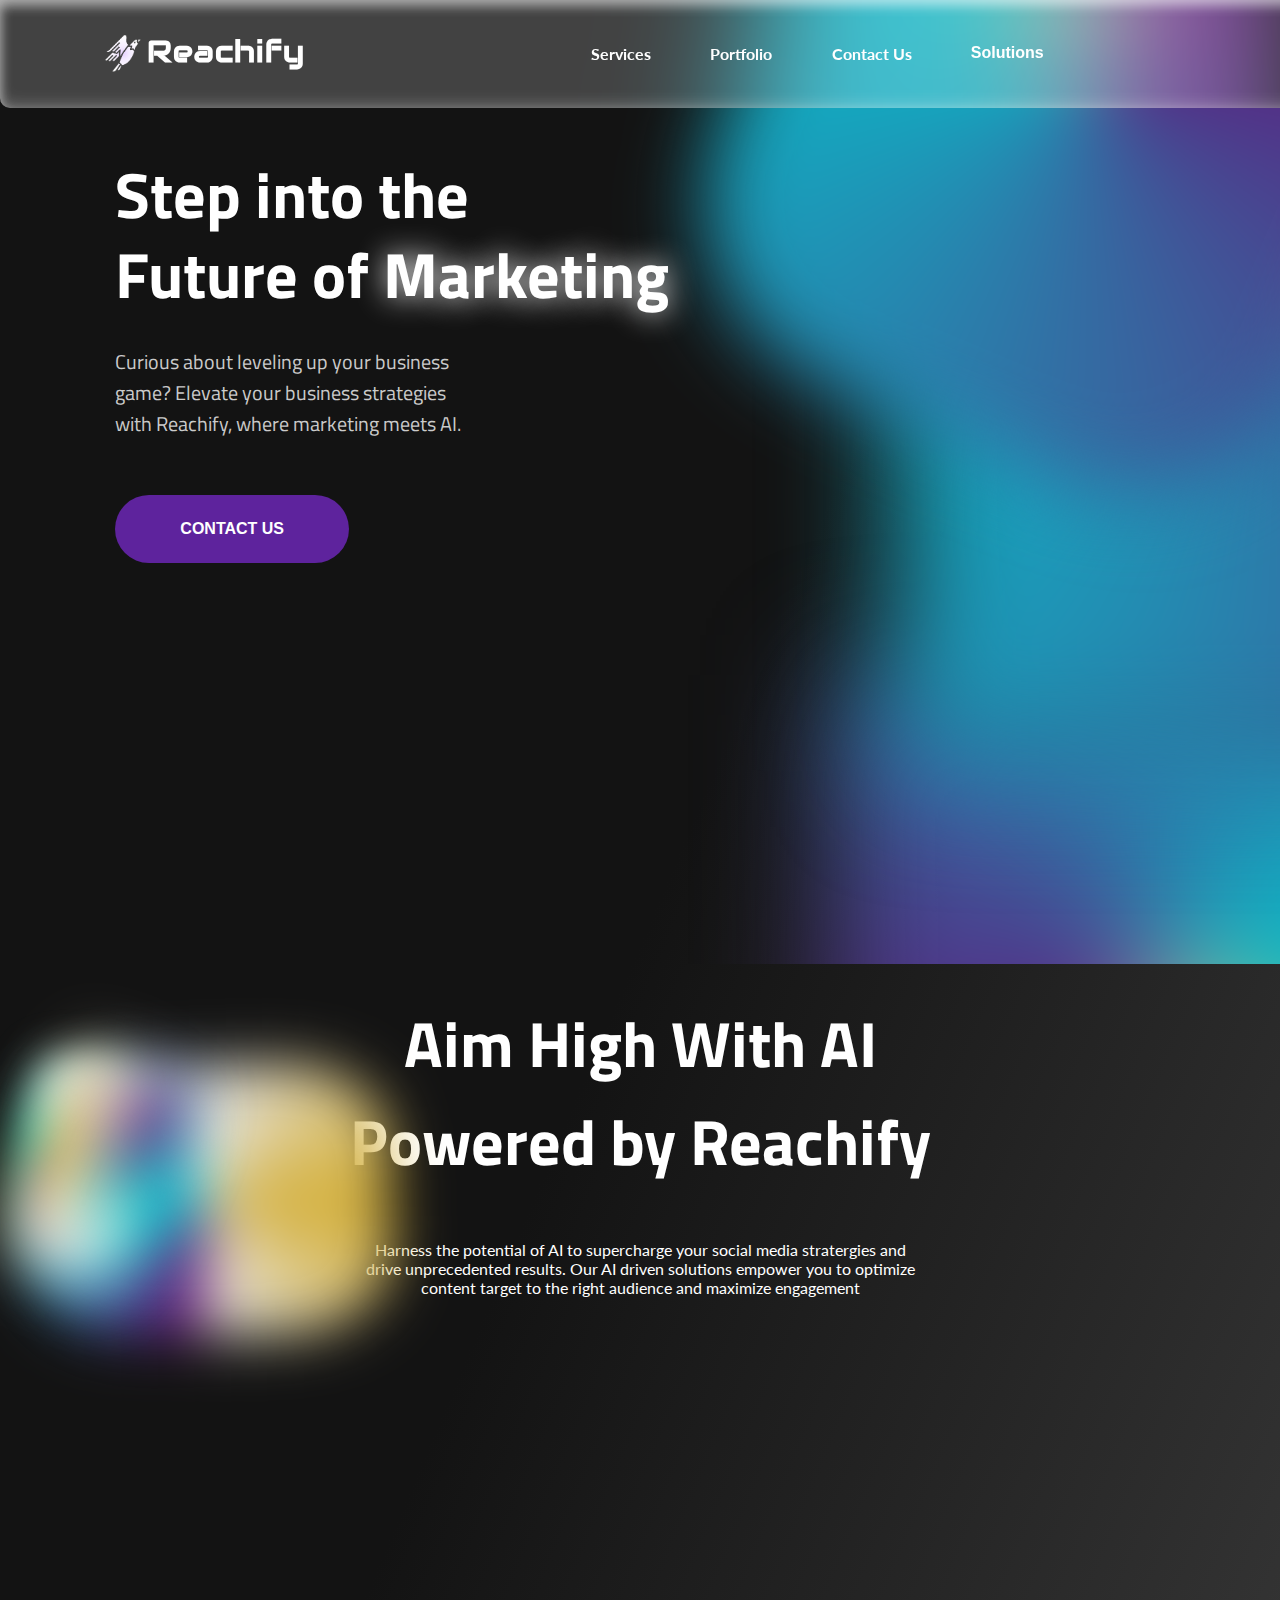
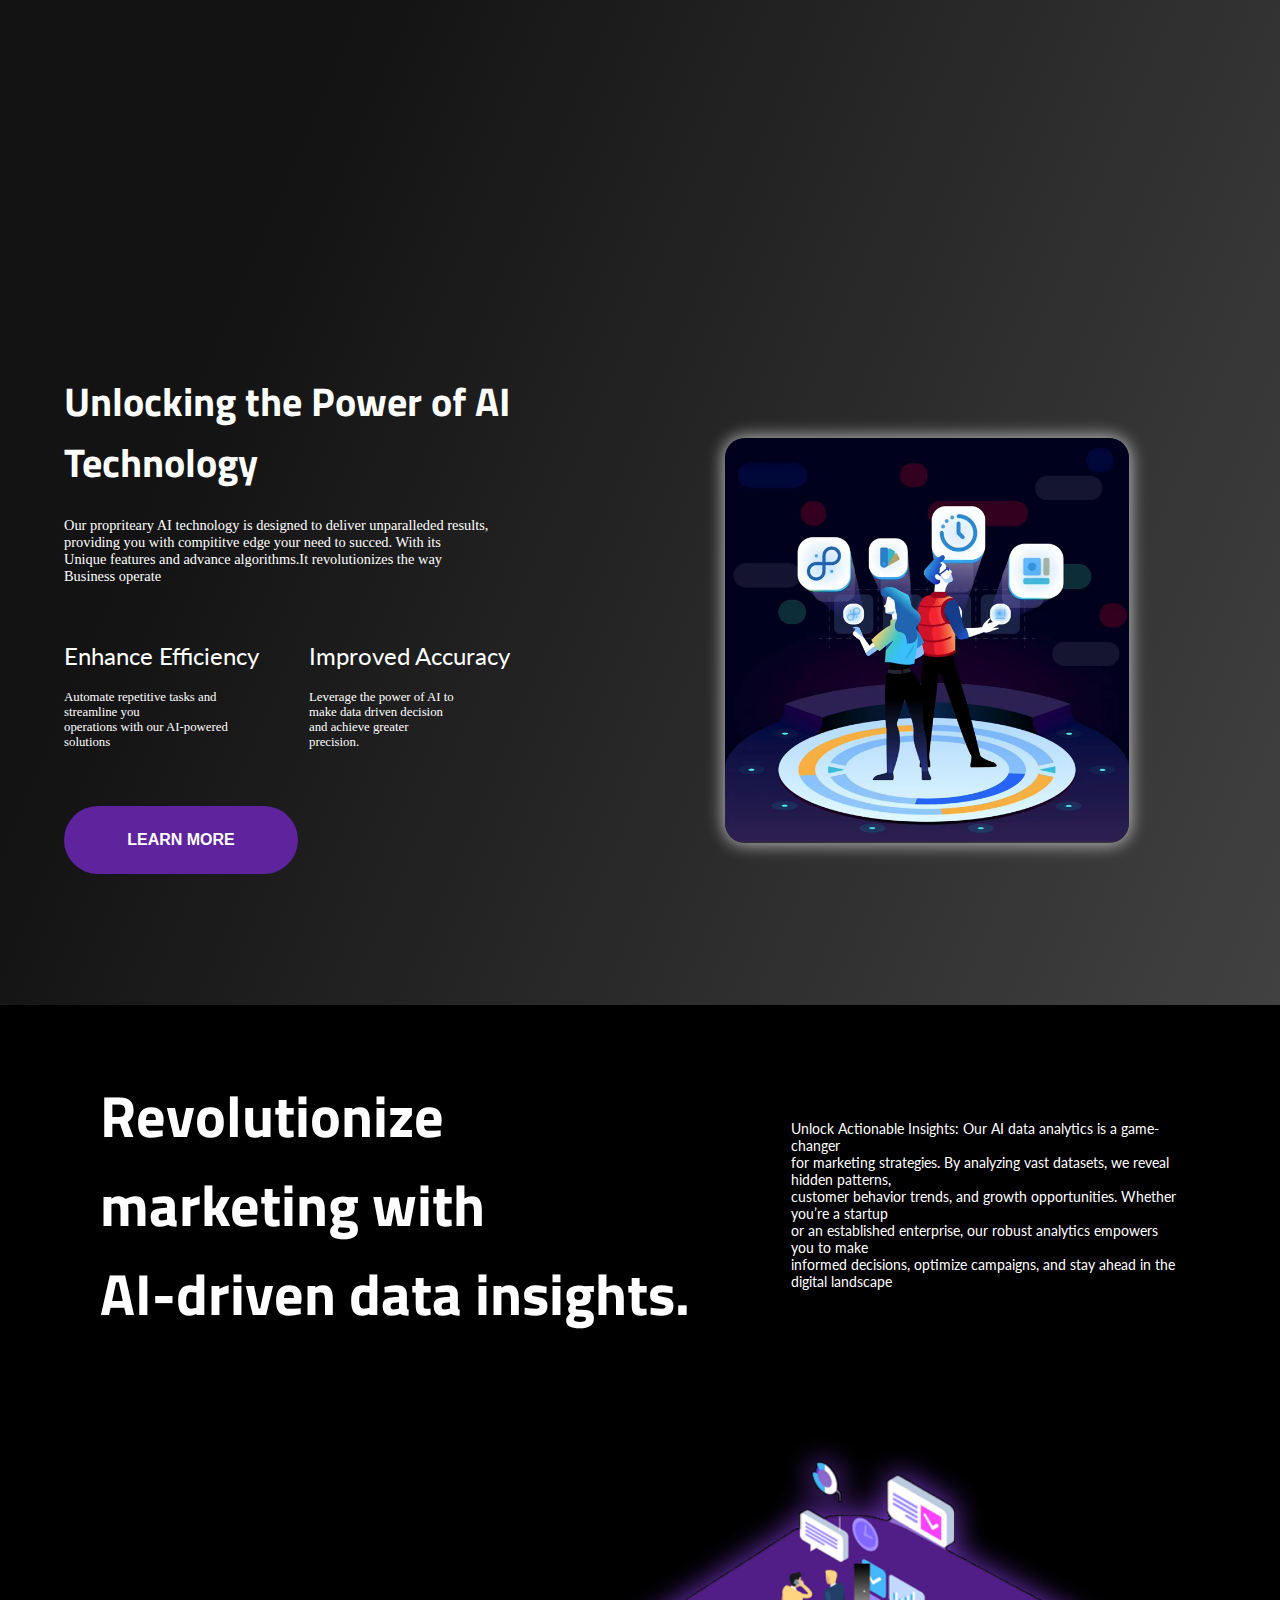
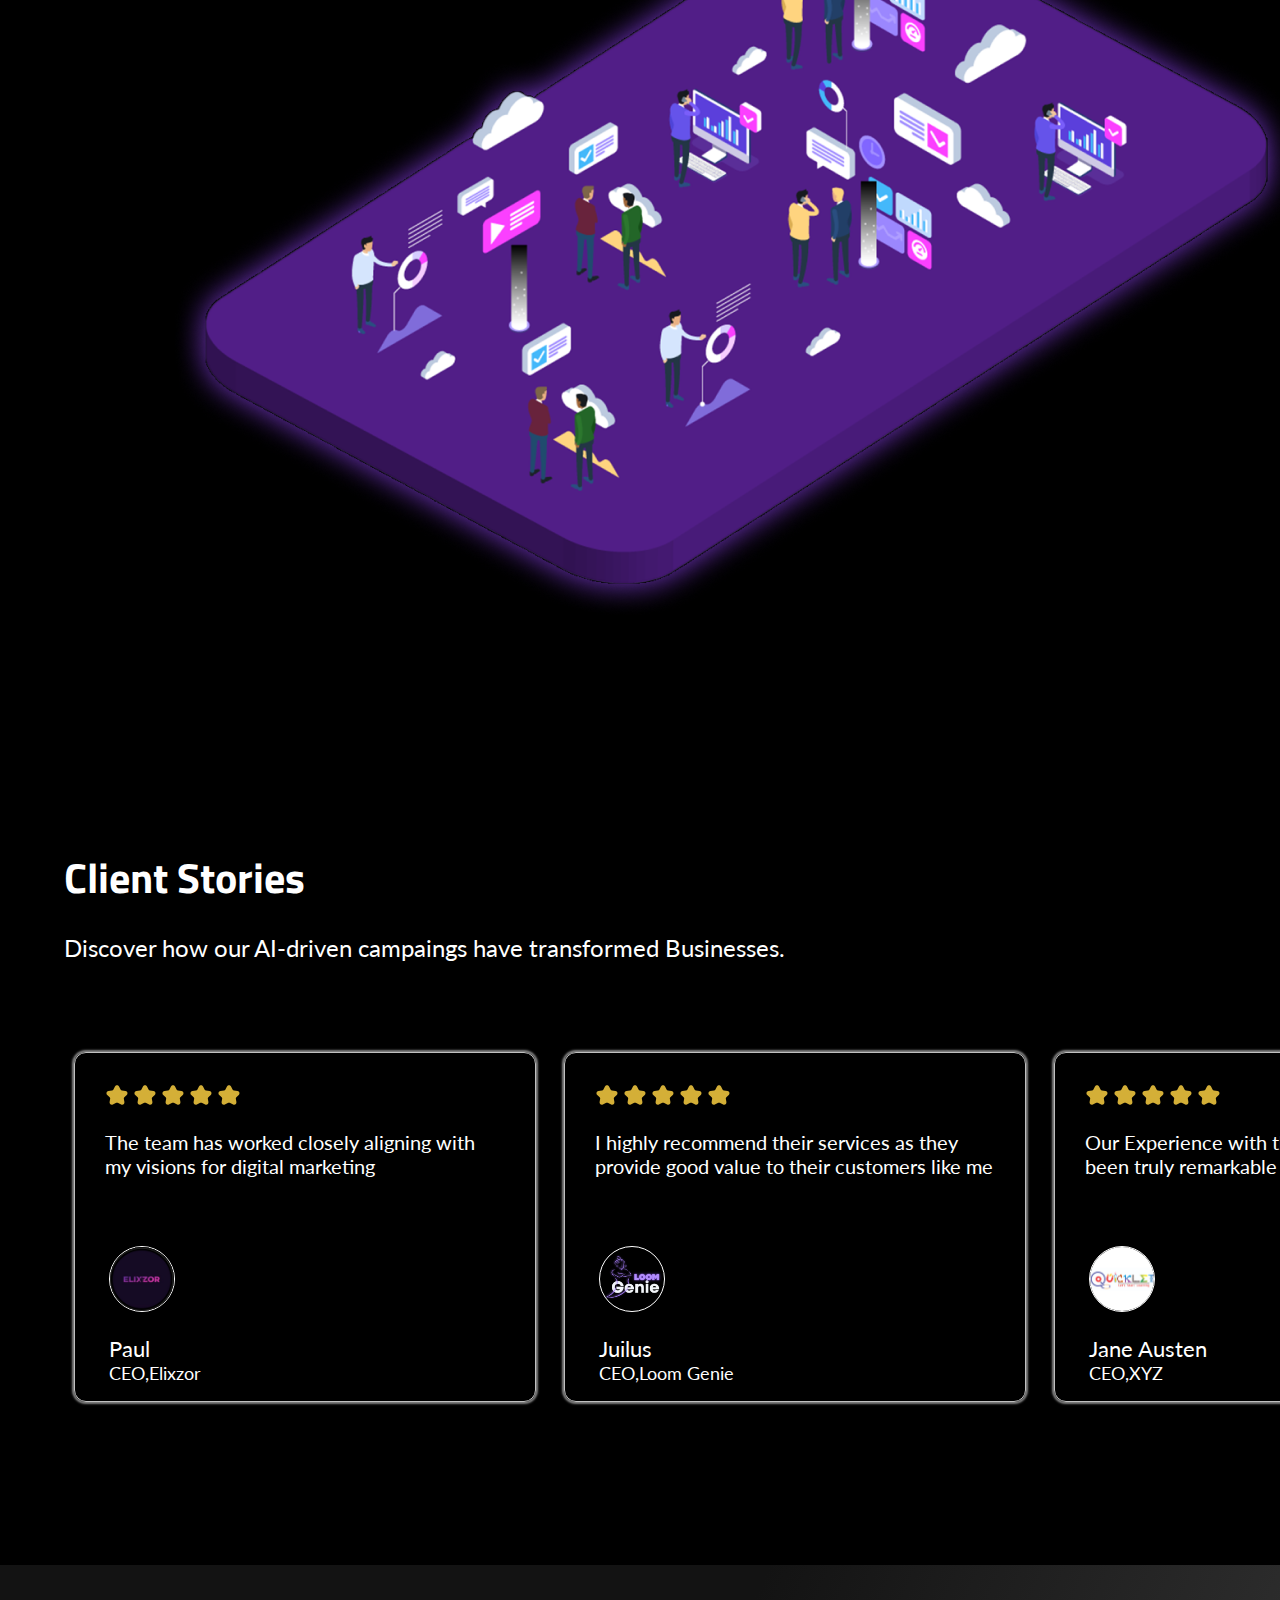
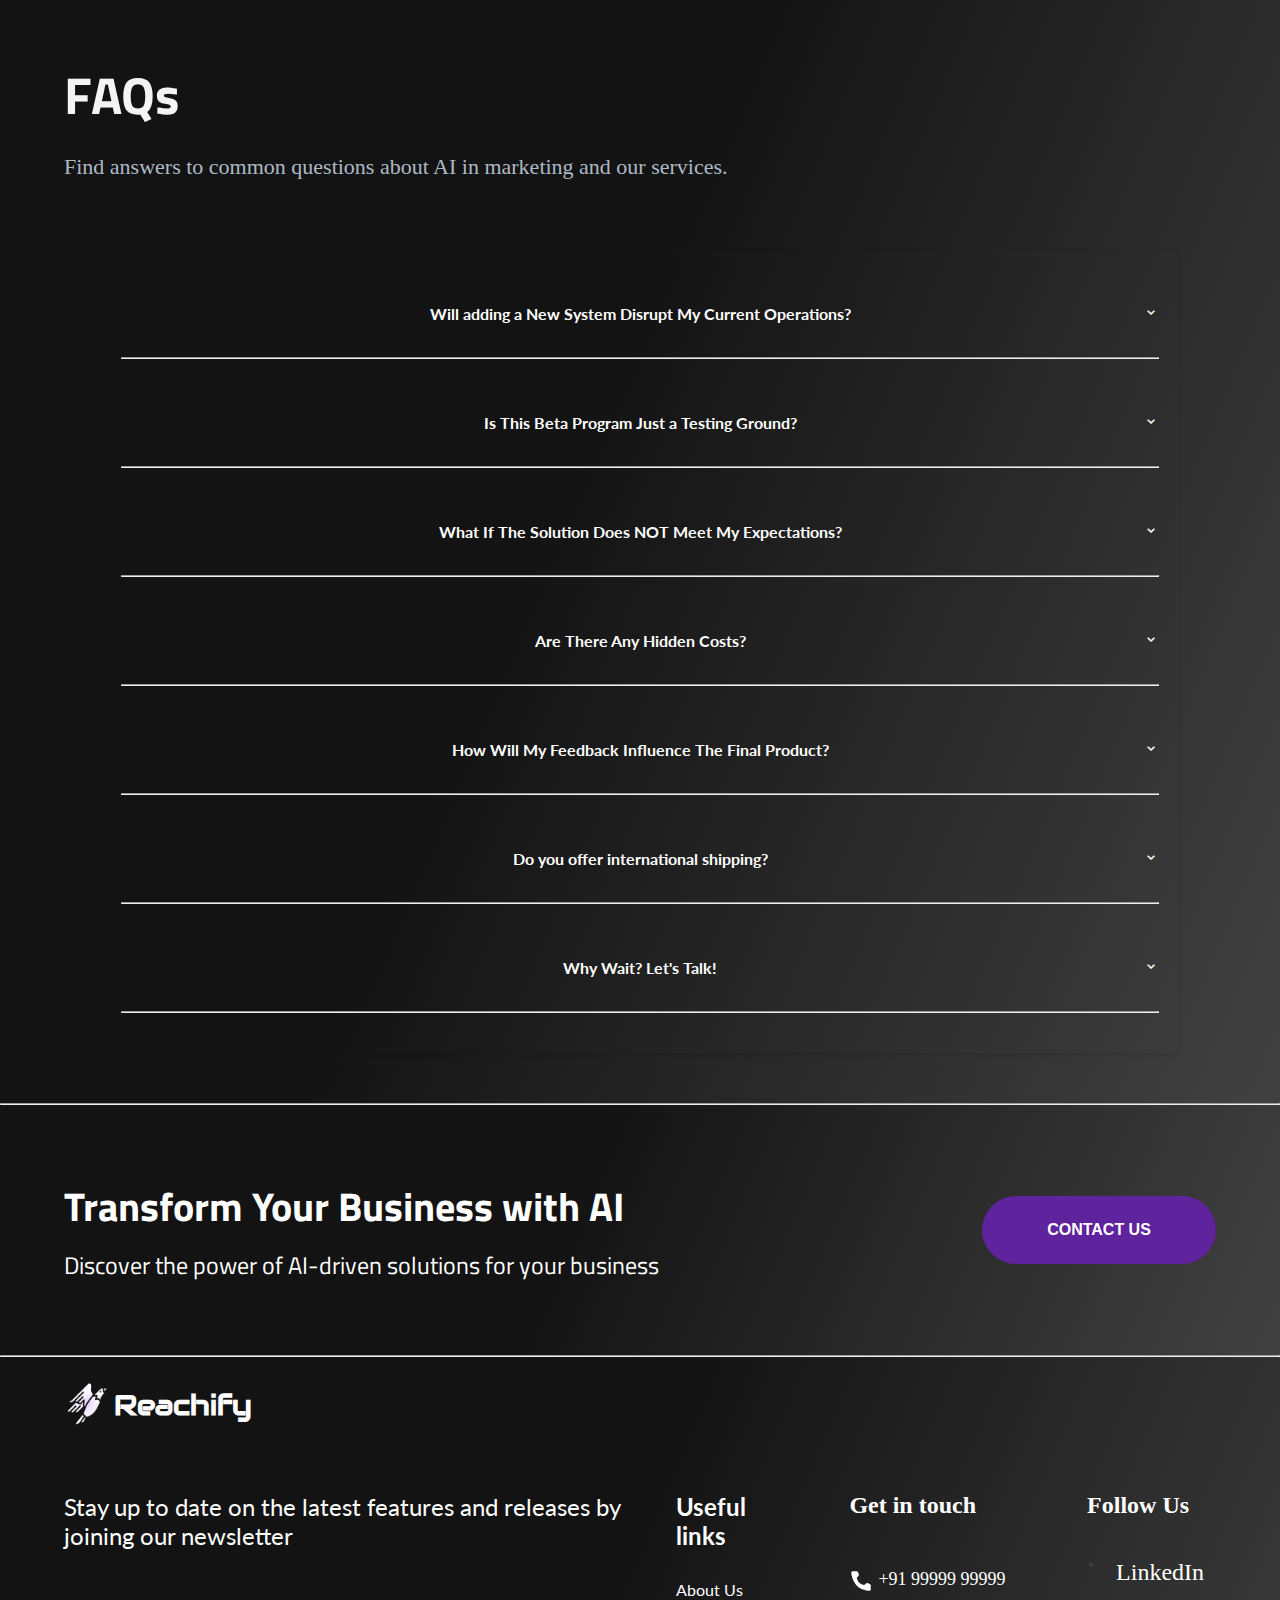
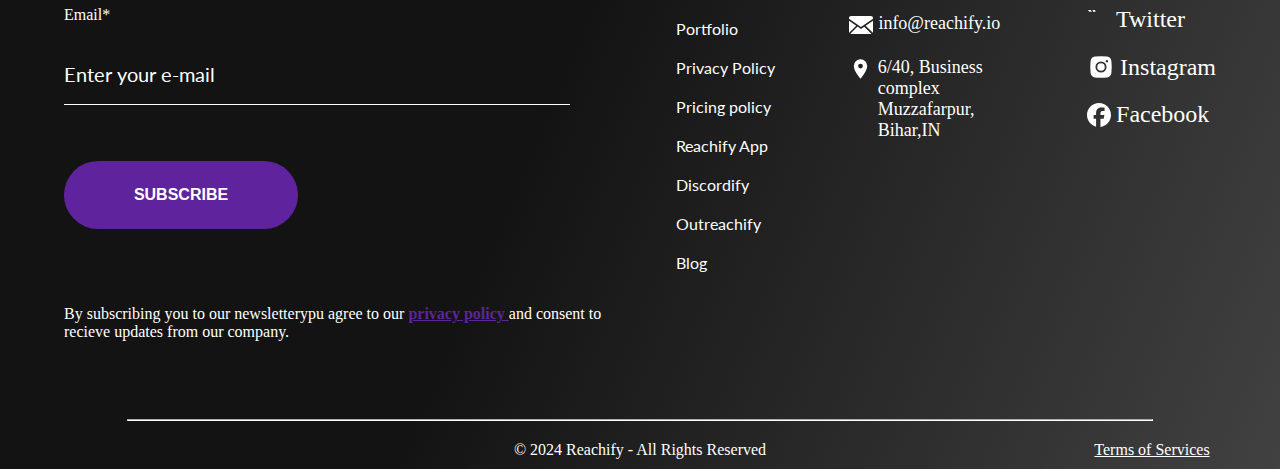
==== commit 7ea75f38: "spell" ====
--- a/index.html
+++ b/index.html
@@ -128,7 +128,7 @@
             </div>
             <div class="third-description">
                 <p>Our propriteary AI technology is designed to deliver unparalleded results,</p>
-            <p>Providing you with compititve edge your need to succed. With its</p>
+            <p>providing you with compititve edge your need to succed. With its</p>
             <p>Unique features and advance algorithms.It revolutionizes the way</p>
             <p>Business operate</p>
             </div>
@@ -178,7 +178,7 @@
                 <p>Unlock Actionable Insights: Our AI data analytics is a game-changer </p>
                 <p>for marketing strategies. By analyzing vast datasets, we reveal hidden patterns, </p> <p>customer behavior trends, and growth opportunities. Whether you’re a startup </p>
                 <p>or an established enterprise, our robust analytics empowers you to make </p>
-                <p>informed decisions, optimize campaigns, and stay ahead in the digital landscap</p>
+                <p>informed decisions, optimize campaigns, and stay ahead in the digital landscape</p>
             </div>
         </div>
 
@@ -204,7 +204,7 @@
         <div class="header">
             <header>
                 <h2>FAQs</h2> 
-                <p>FInd answers to common questions about AI in marketing and our services.</p>
+                <p>Find answers to common questions about AI in marketing and our services.</p>
               </header>
         </div>
         <div class="faq-container">
@@ -247,7 +247,7 @@
             <div class="faq-item">
               <h2 class="question">Why Wait? Let's Talk!
                 <i class="bx bx-chevron-down"></i></h2>
-              <p class="answer">Embracing the Reachify Beta Program is not just about accessing new technology. It's about being part of a community driving forward the future of fashion marketing. Your voice is critical to this journey, and together, we can achieve remarkable things!</p>
+              <p class="answer">Embracing the Reachify Beta Program is not just about accessing new technology. It's about being part of a community driving forward the future of fashion marketing. Your voice is critical to this journey, and together, we can achieve remarkable things! <a href="./components/Contact/contact.html">Contact us now!</a></p>
               <hr>
               </div>
           </div>
@@ -290,8 +290,8 @@
                         <button type="submit">SUBSCRIBE</button>
                     </div>
                     </div>
-                    <p class="lastp">By subscribing you agree to our <a href="http://">privacy policy </a>
-                    and concent to recive updates from our company</p>
+                    <p class="lastp">By subscribing you to our newsletterypu agree to our <a href="http://">privacy policy </a>
+                    and consent to recieve updates from our company.</p>
                 </div>
     
             </div>
--- a/style.css
+++ b/style.css
@@ -739,8 +739,13 @@
   color: white;
   margin-top: 5px;
   text-align: center;
+  font-family: 'lato';
   display: none;
   padding: 8px 0 24px 16px;
+}
+.answer a{
+  color: white;
+  
 }
 
 .answer.active {
@@ -883,6 +888,7 @@
 .eight-second{
   display: flex;
   flex-direction: column;
+  font-family: 'lato';
   gap: 30px;
 }
 .second-details{
@@ -897,6 +903,7 @@
 }
 .startp{
   font-size: 24px;
+  font-family: 'lato';
 }
 .email-contact{
   display: flex;
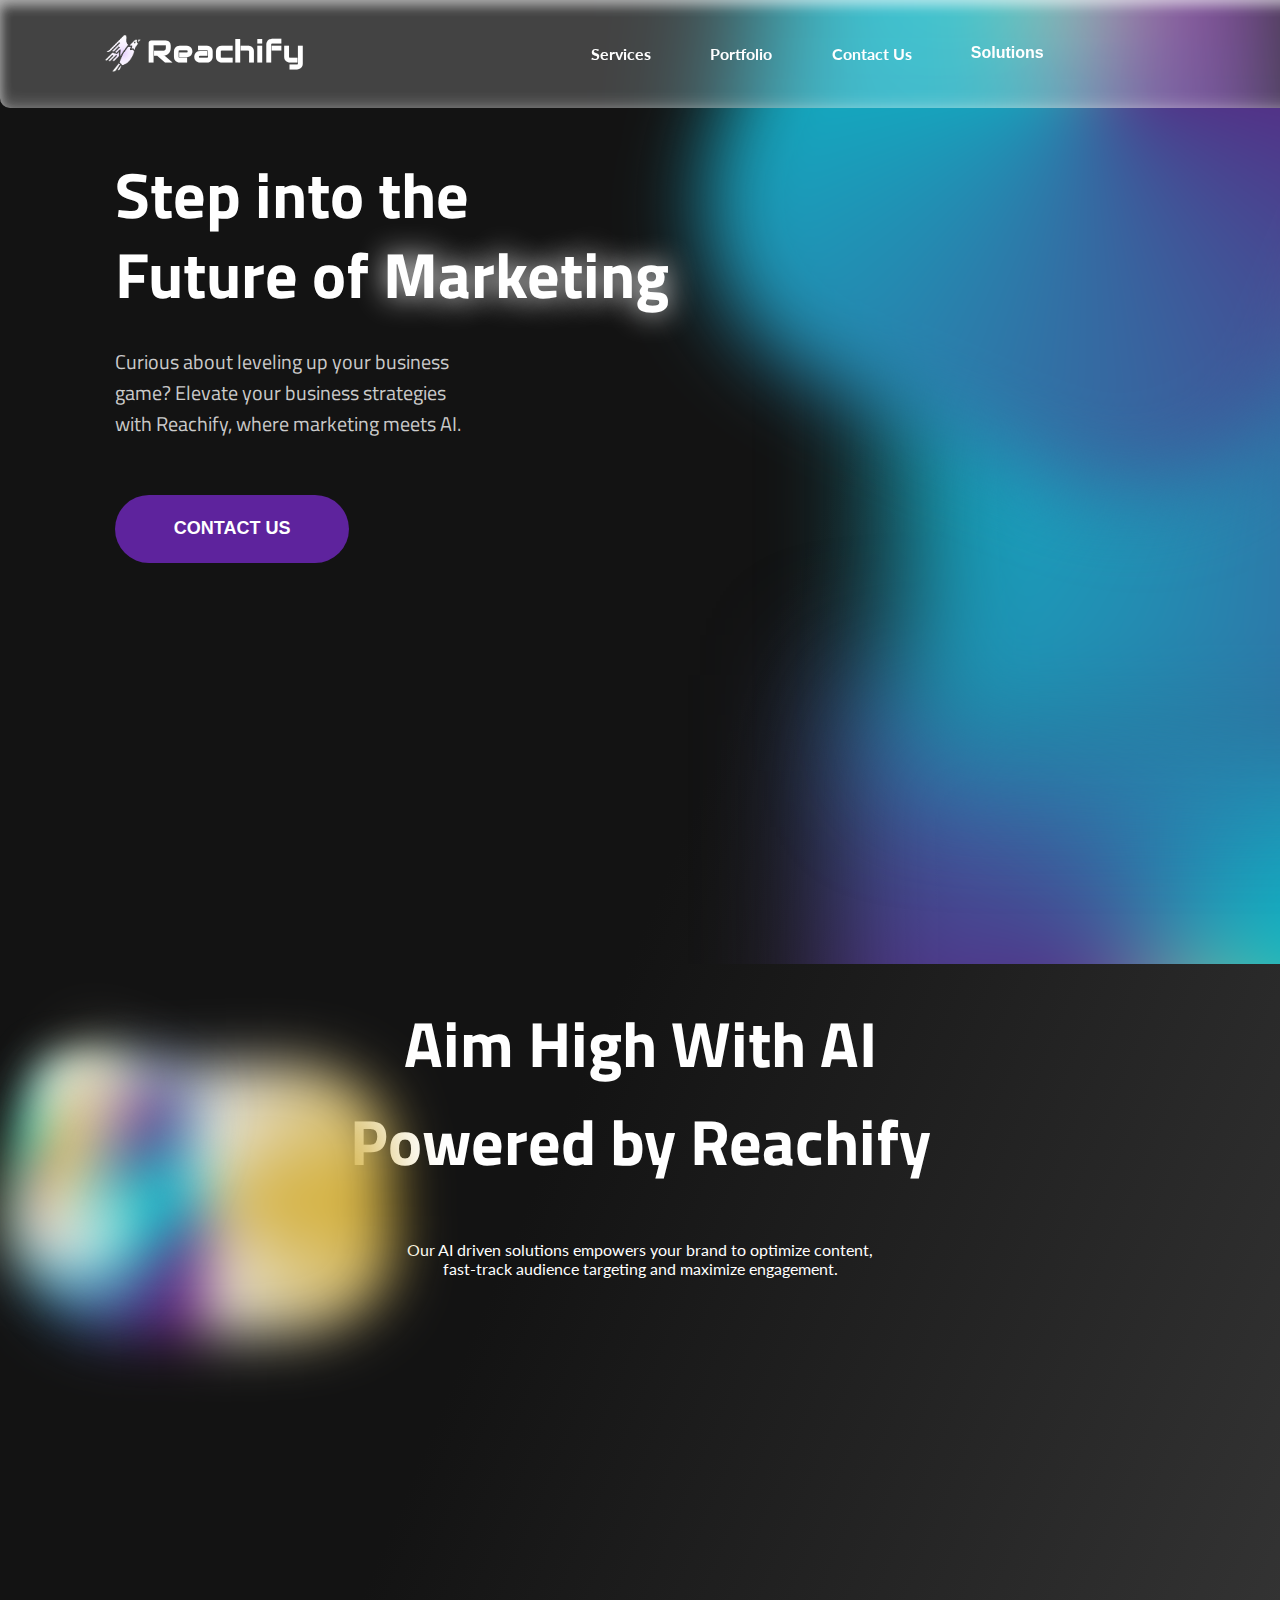
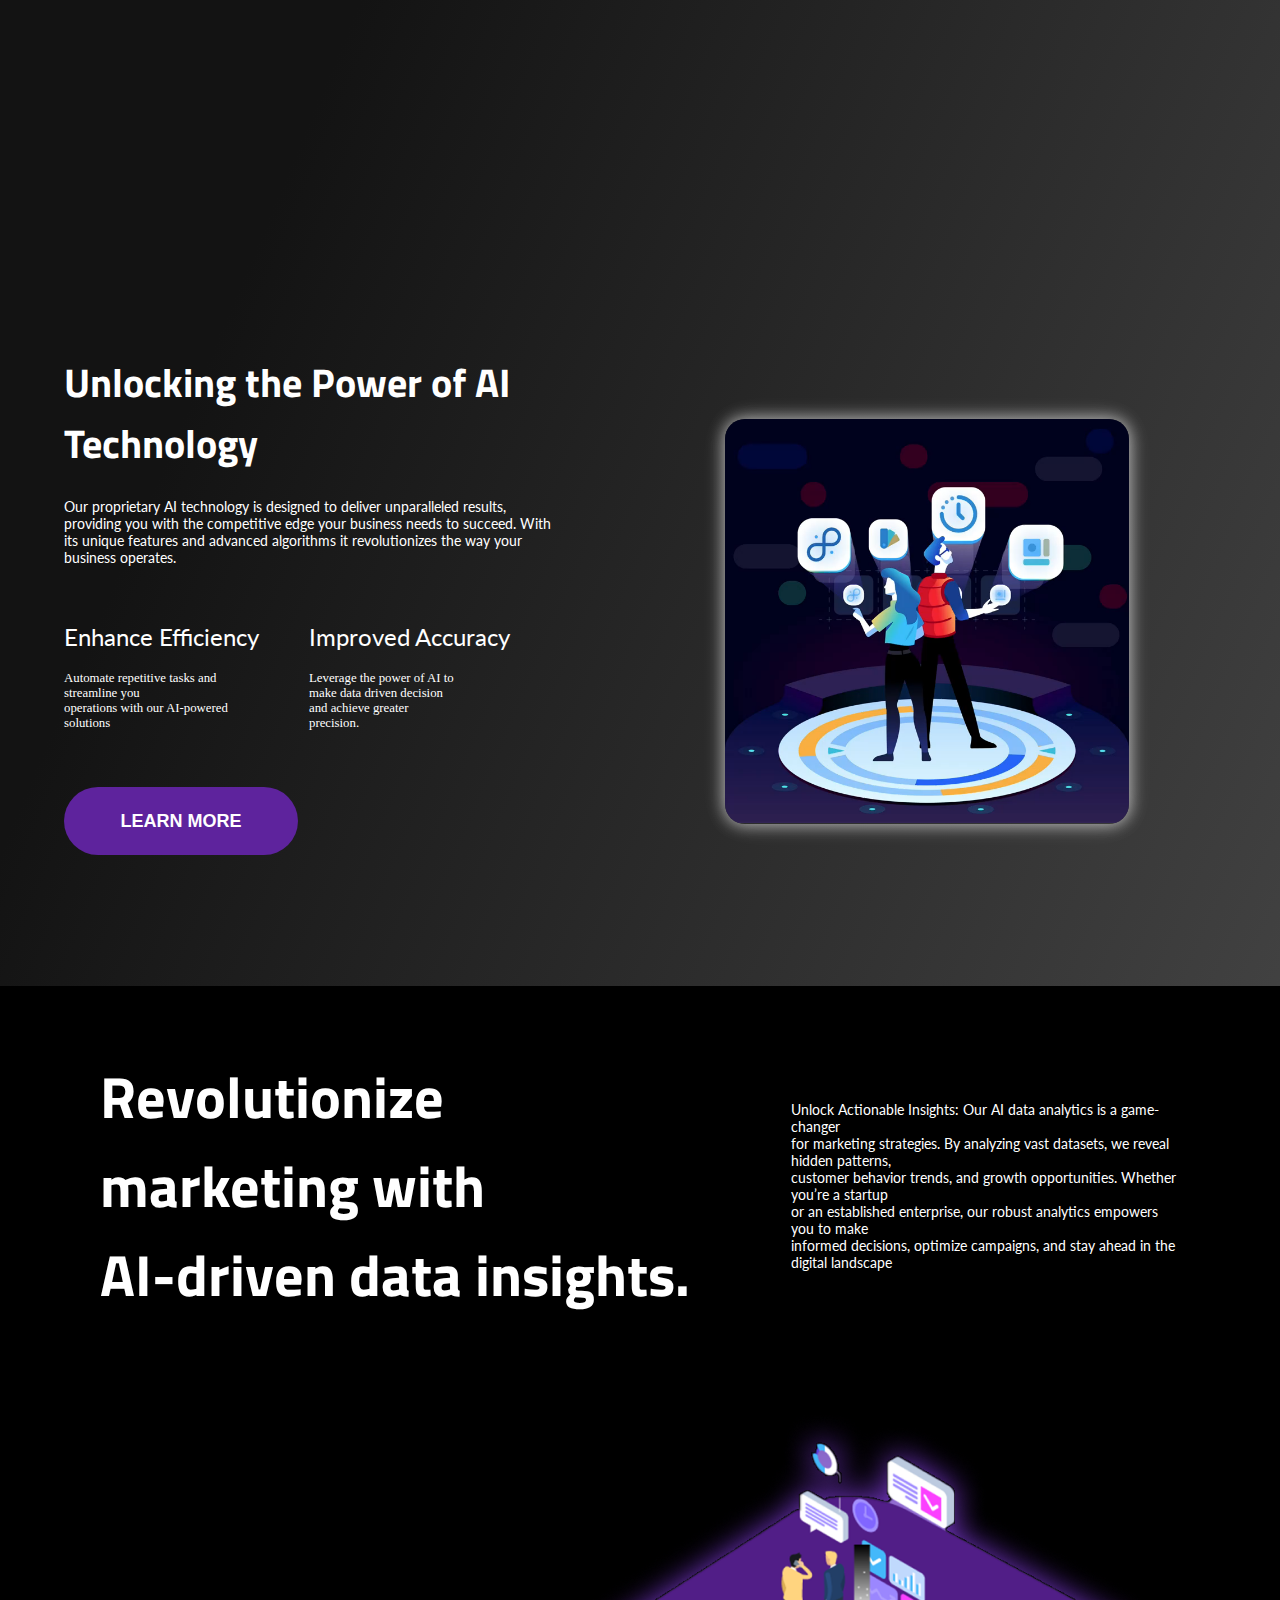
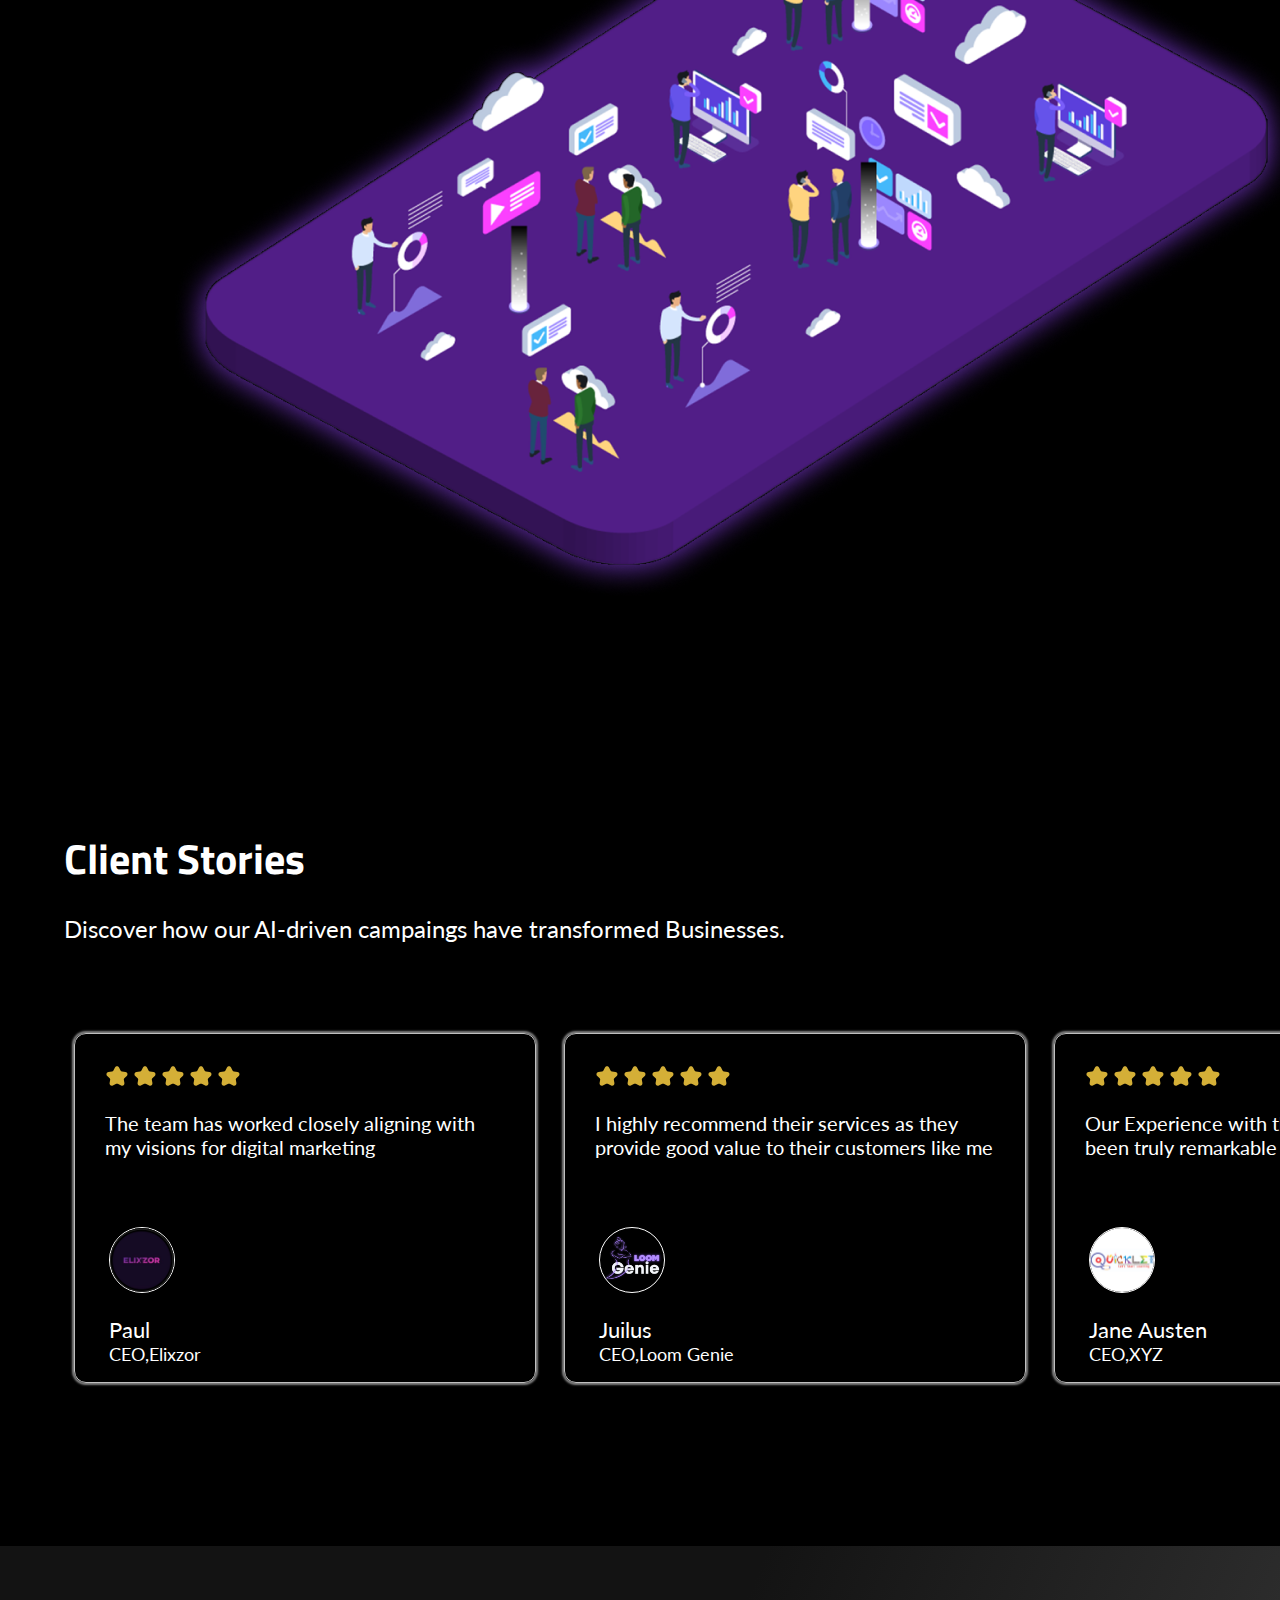
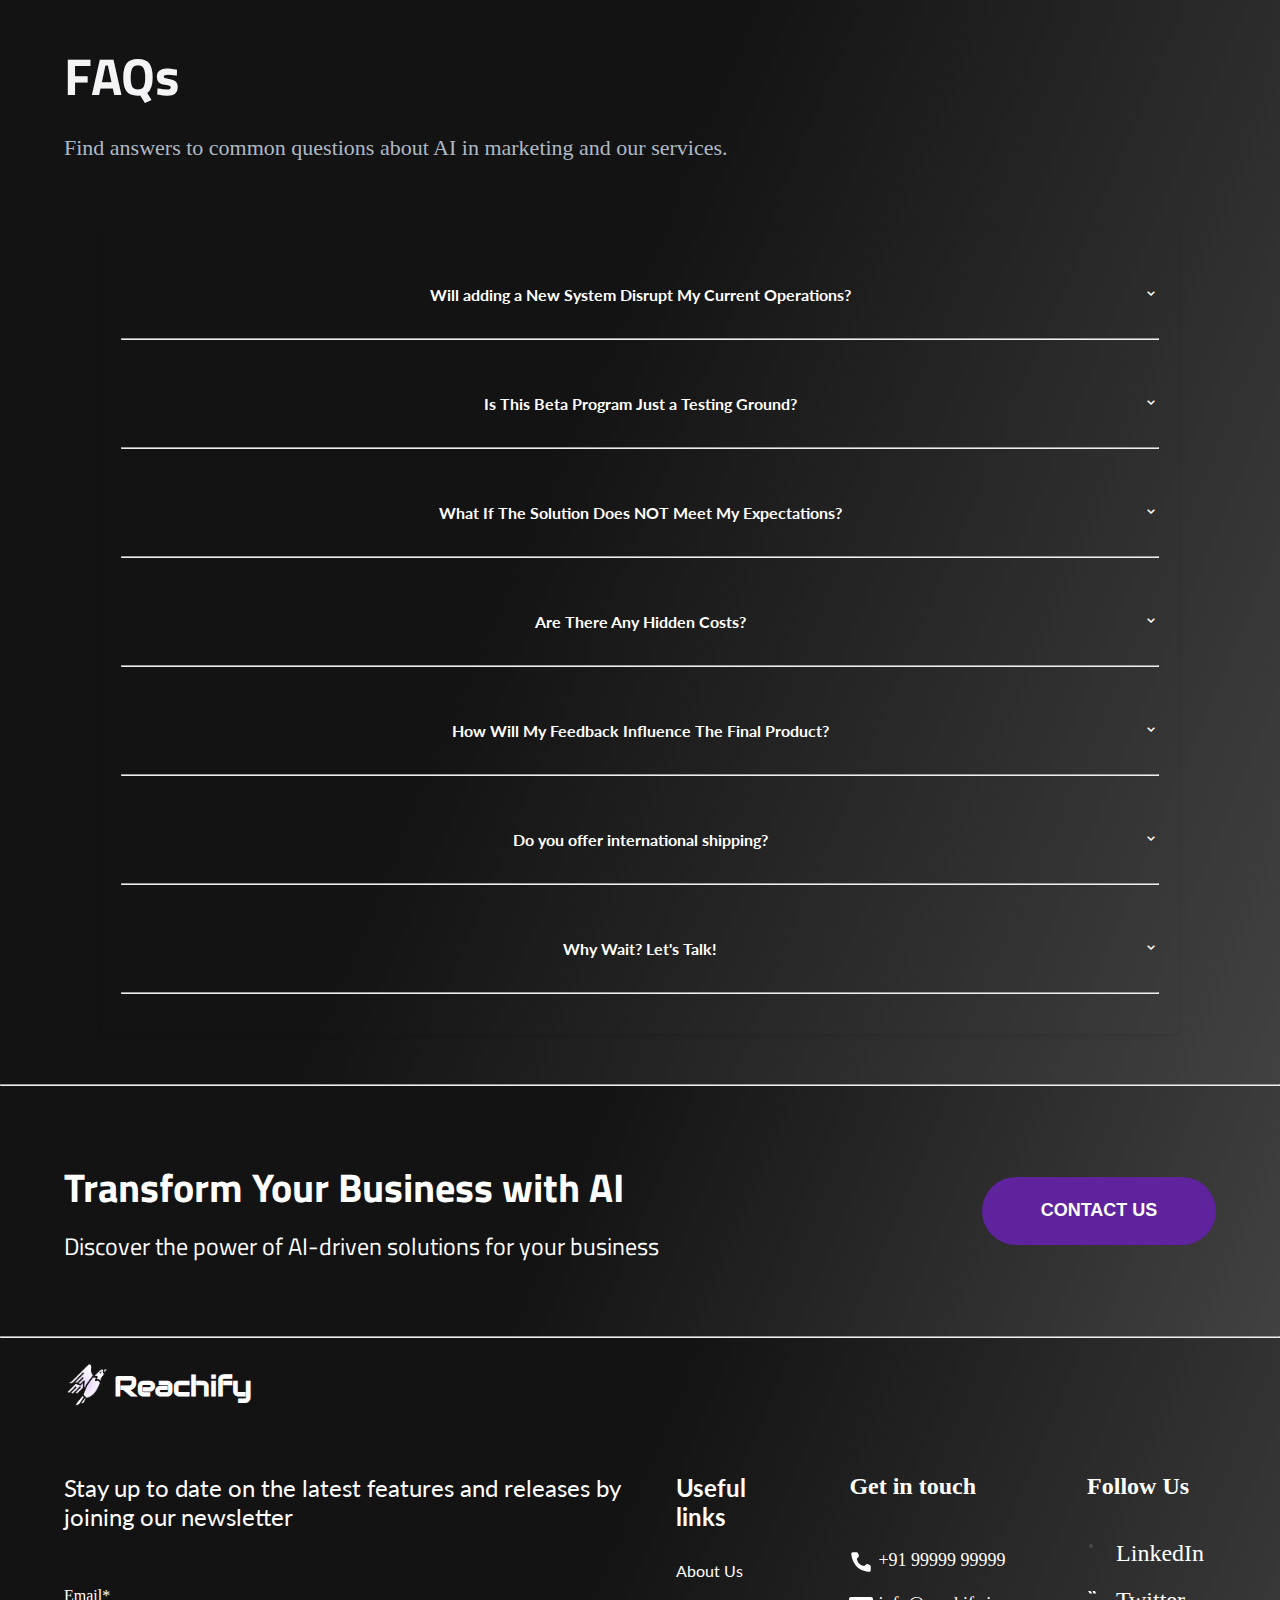
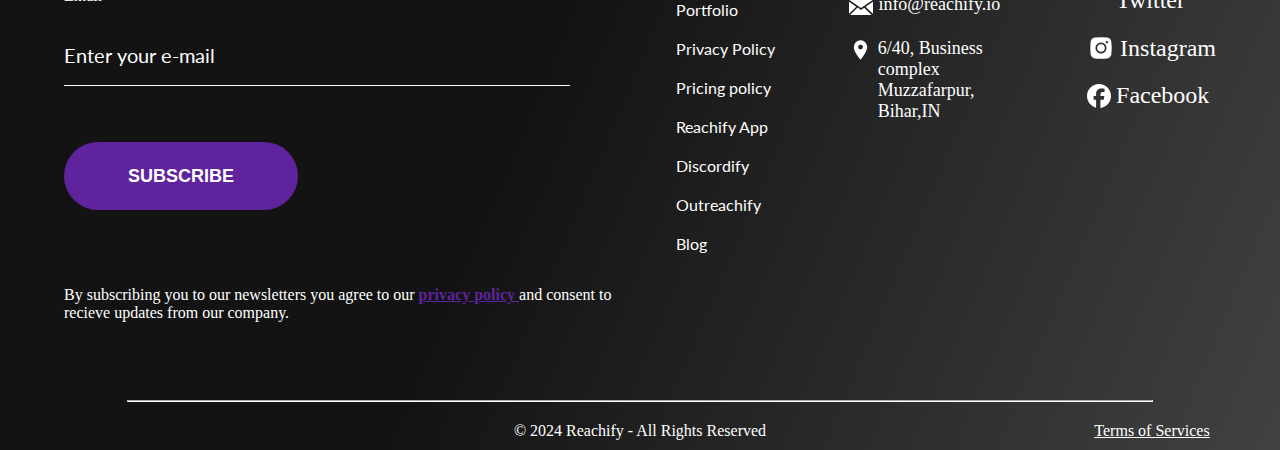
==== commit 64b80a00: "spell 5" ====
--- a/index.html
+++ b/index.html
@@ -66,9 +66,7 @@
         <div class="blob-130"></div>
        </div>
         <div class="second-content">
-            <p>Harness the potential of AI to supercharge your social media stratergies and </p><p>
-                drive unprecedented results. Our AI driven solutions empower you to optimize </p>
-                 content target to the right audience and maximize engagement</p>
+            <p>Our AI driven solutions empowers your brand to optimize content, </p><p>fast-track audience targeting and maximize engagement.</p>
         </div>
 
         <div class="second-card">
@@ -76,7 +74,7 @@
                 <div class="streamline--ai-technology-spark-solid"></div>
                 <div class="second-first-card-header">
                     <h3>Unlock the potential of AI</h3>
-              <h3>in social Media</h3>
+              <h3>in social media</h3>
                 </div>
               <div class="second-first-card-description">
                 <p>Our AI-Powered tools analyze data and provide</p>
@@ -88,7 +86,7 @@
                 <div class="streamline--ai-network-spark-solid"></div>
                 <div class="second-first-card-header">
                     <h3>Stay ahead of the</h3>
-                    <h3>Competion with AI</h3>
+                    <h3>competion with AI</h3>
                 </div>
                 <div class="second-first-card-description">
                     <p>Leverage the power of AI to outperform </p>
@@ -101,7 +99,7 @@
             <div class="second-first-card">
                 <div class="streamline--ai-edit-spark-solid"></div>
                 <div class="second-first-card-header">
-                    <h3>Drive Results with AI-</h3>
+                    <h3>Drive results with AI-</h3>
                     <h3>Driven marketing stratergies</h3>
                 </div>
                 <div class="second-first-card-description">
@@ -127,10 +125,13 @@
             <h2>Technology</h2>
             </div>
             <div class="third-description">
-                <p>Our propriteary AI technology is designed to deliver unparalleded results,</p>
-            <p>providing you with compititve edge your need to succed. With its</p>
-            <p>Unique features and advance algorithms.It revolutionizes the way</p>
-            <p>Business operate</p>
+                <p>Our proprietary AI technology is designed to deliver unparalleled results,</p>
+
+                    <p>providing you with the competitive edge your business needs to succeed. With </p>
+                    
+                    <p>its unique features and advanced  algorithms it revolutionizes the way your</p>
+                    
+                    business operates.</p>
             </div>
             <div class="third-left-elaborate">
                 <div class="third-enhance">
@@ -290,7 +291,7 @@
                         <button type="submit">SUBSCRIBE</button>
                     </div>
                     </div>
-                    <p class="lastp">By subscribing you to our newsletterypu agree to our <a href="http://">privacy policy </a>
+                    <p class="lastp">By subscribing you to our newsletters you agree to our <a href="./components/po/pop.html">privacy policy </a>
                     and consent to recieve updates from our company.</p>
                 </div>
     
--- a/style.css
+++ b/style.css
@@ -417,7 +417,7 @@
 border: none;
 outline:"none";
 border-radius: 50px;
-font-size: 16px;
+font-size: 18px;
 font-weight: bold;
 background-color: #5E239D;
 color: white;
@@ -569,6 +569,7 @@
 .third-description{
     font-size: .9rem;
     margin-top: 1.5rem;
+    font-family: 'lato';
 }
 .third-left-elaborate{
     display: flex;
@@ -595,7 +596,7 @@
   outline:"none";
   border-radius: 50px;
   cursor: pointer;
-  font-size: 16px;
+  font-size: 18px;
   font-weight: bold;
   background-color: #5E239D;
   color: white;
@@ -911,7 +912,9 @@
   margin-top: 10%;
   gap: 20px;
 }
-
+.eight-details{
+  font-family: 'lato';
+}
 .eigth-email{
   display: flex;
   flex-direction: column;
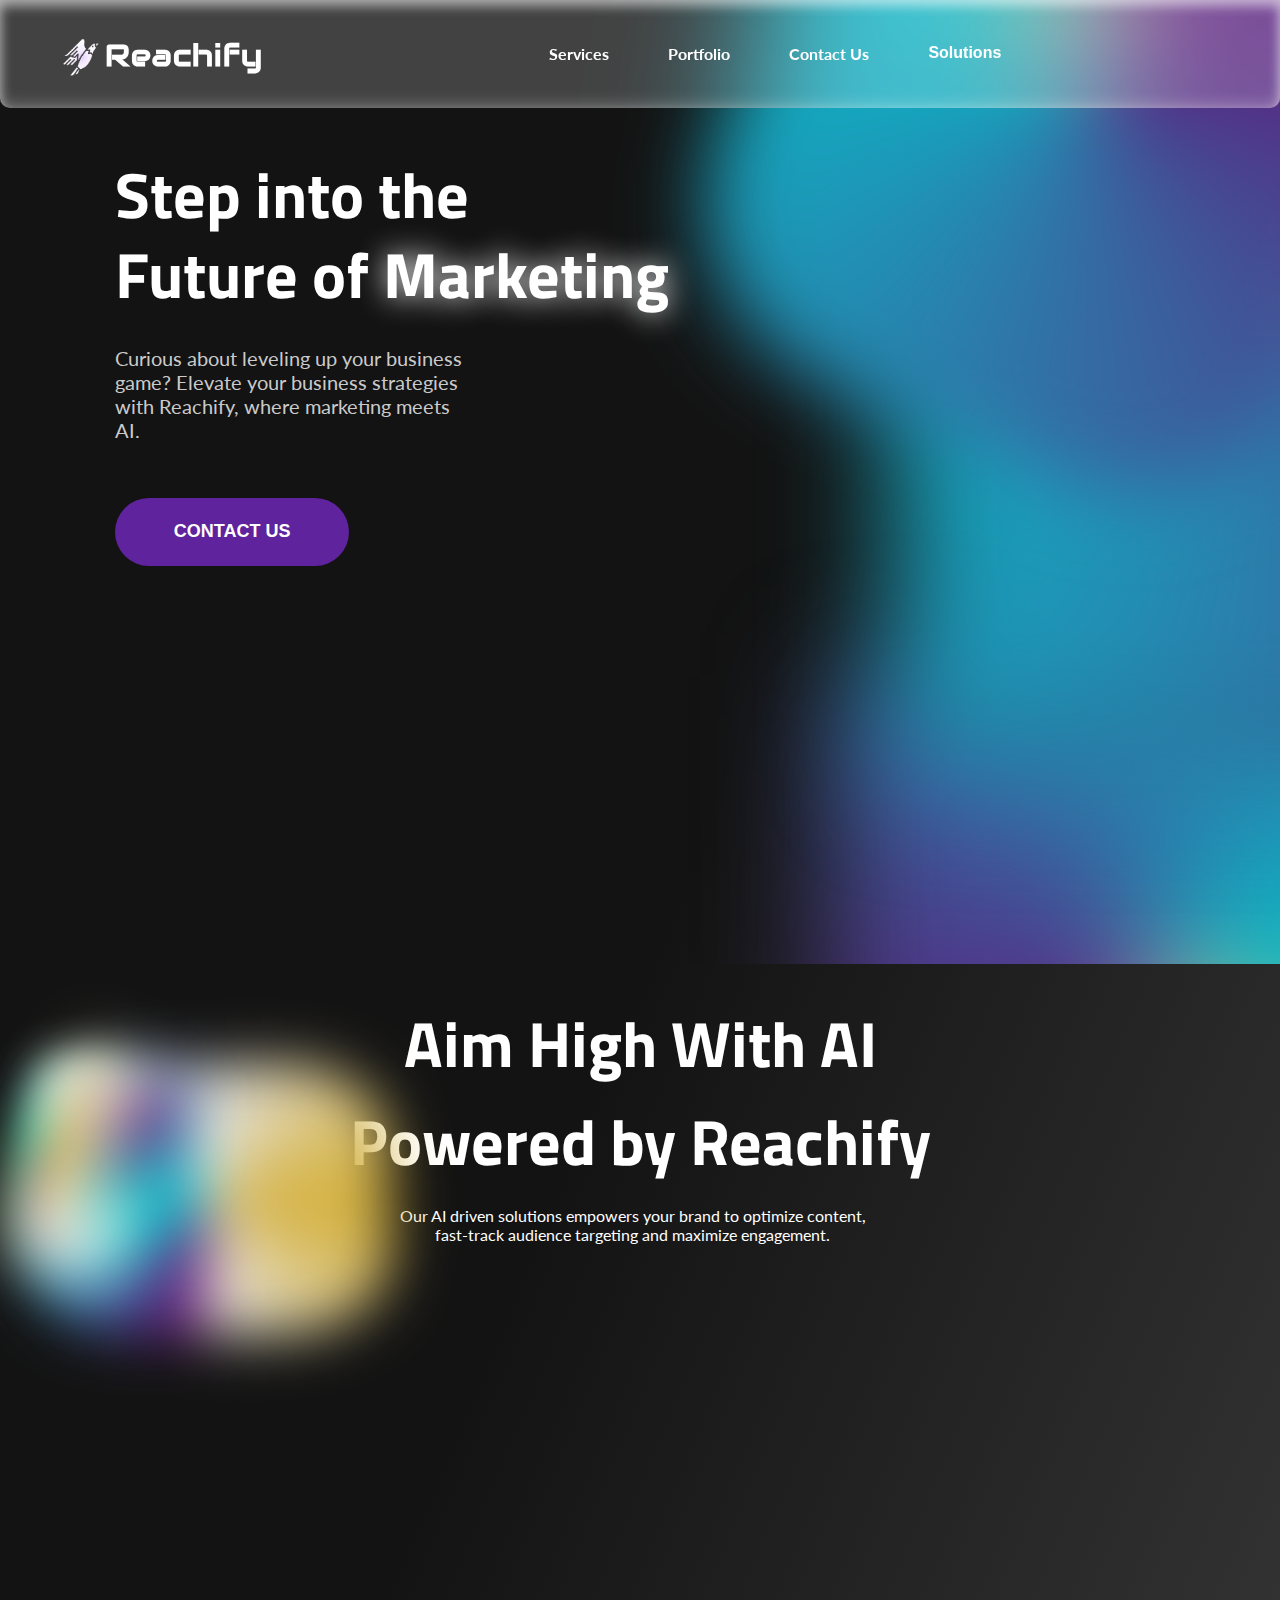
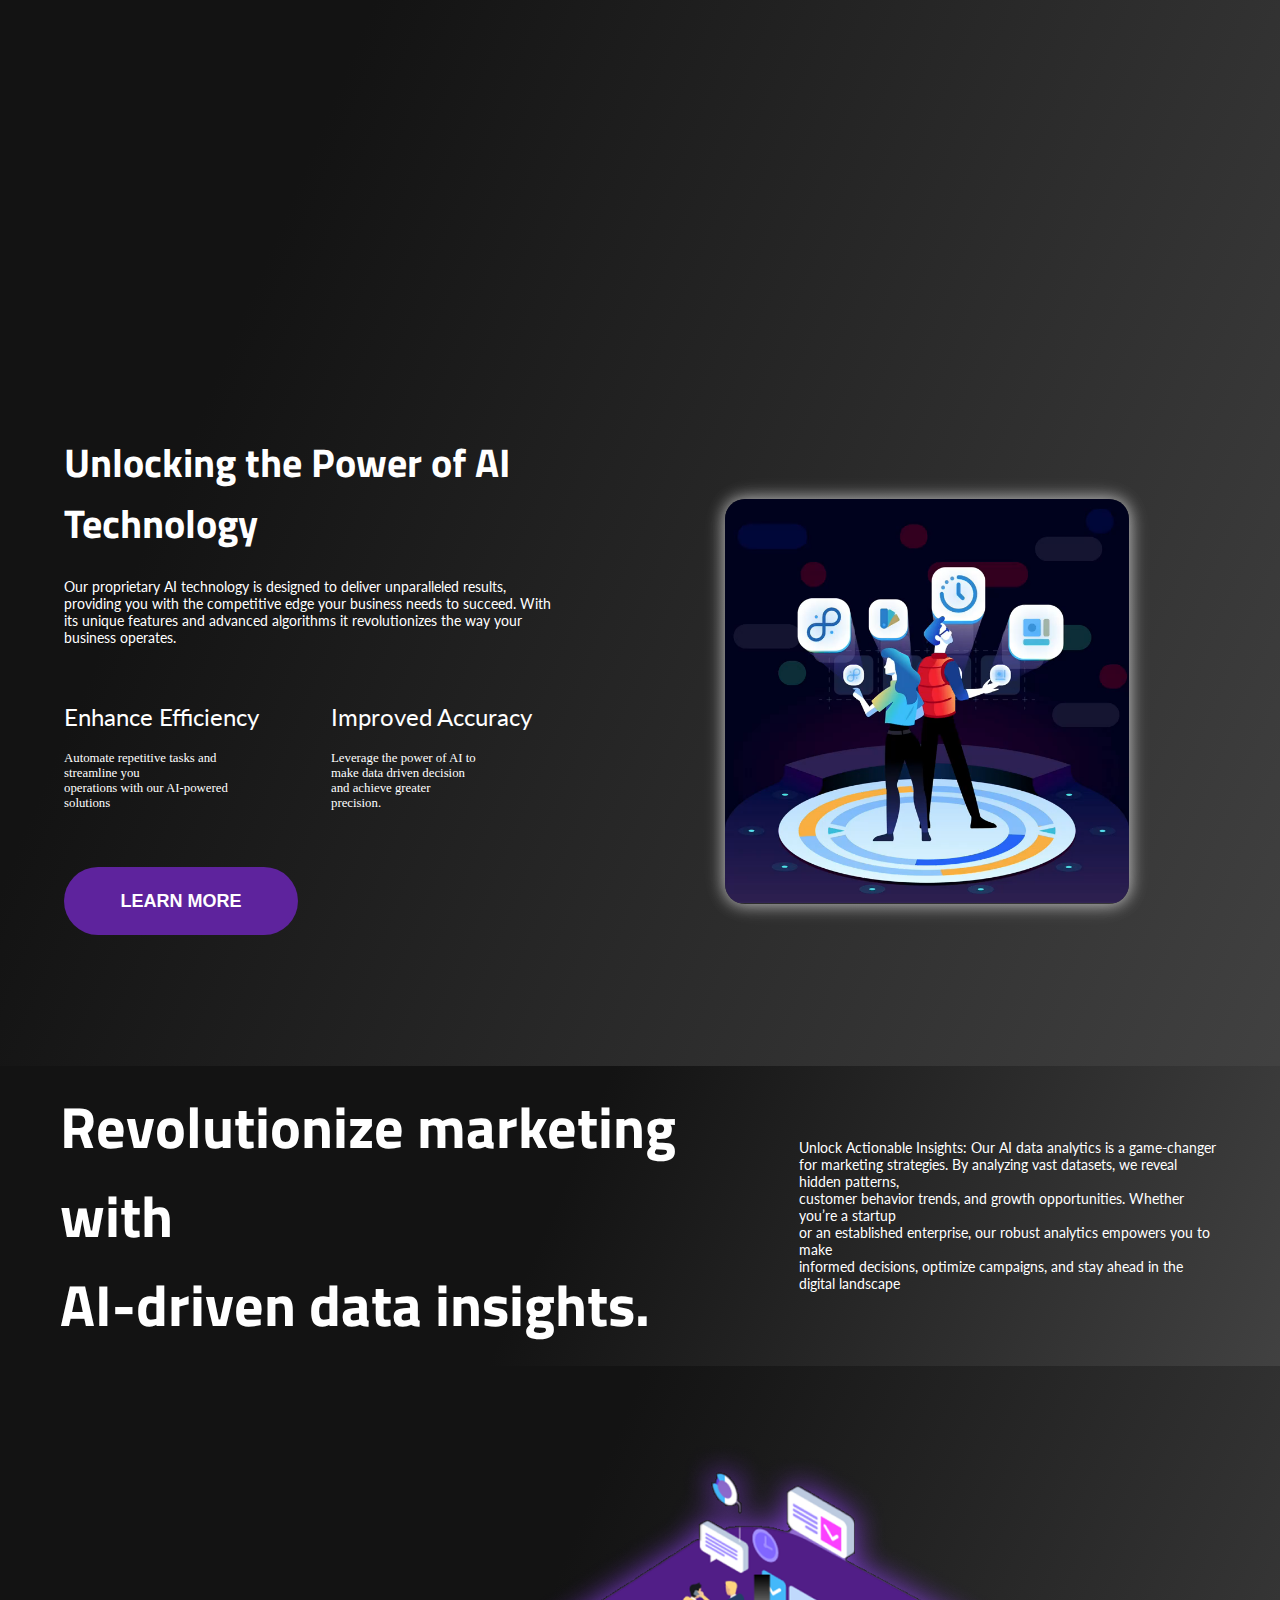
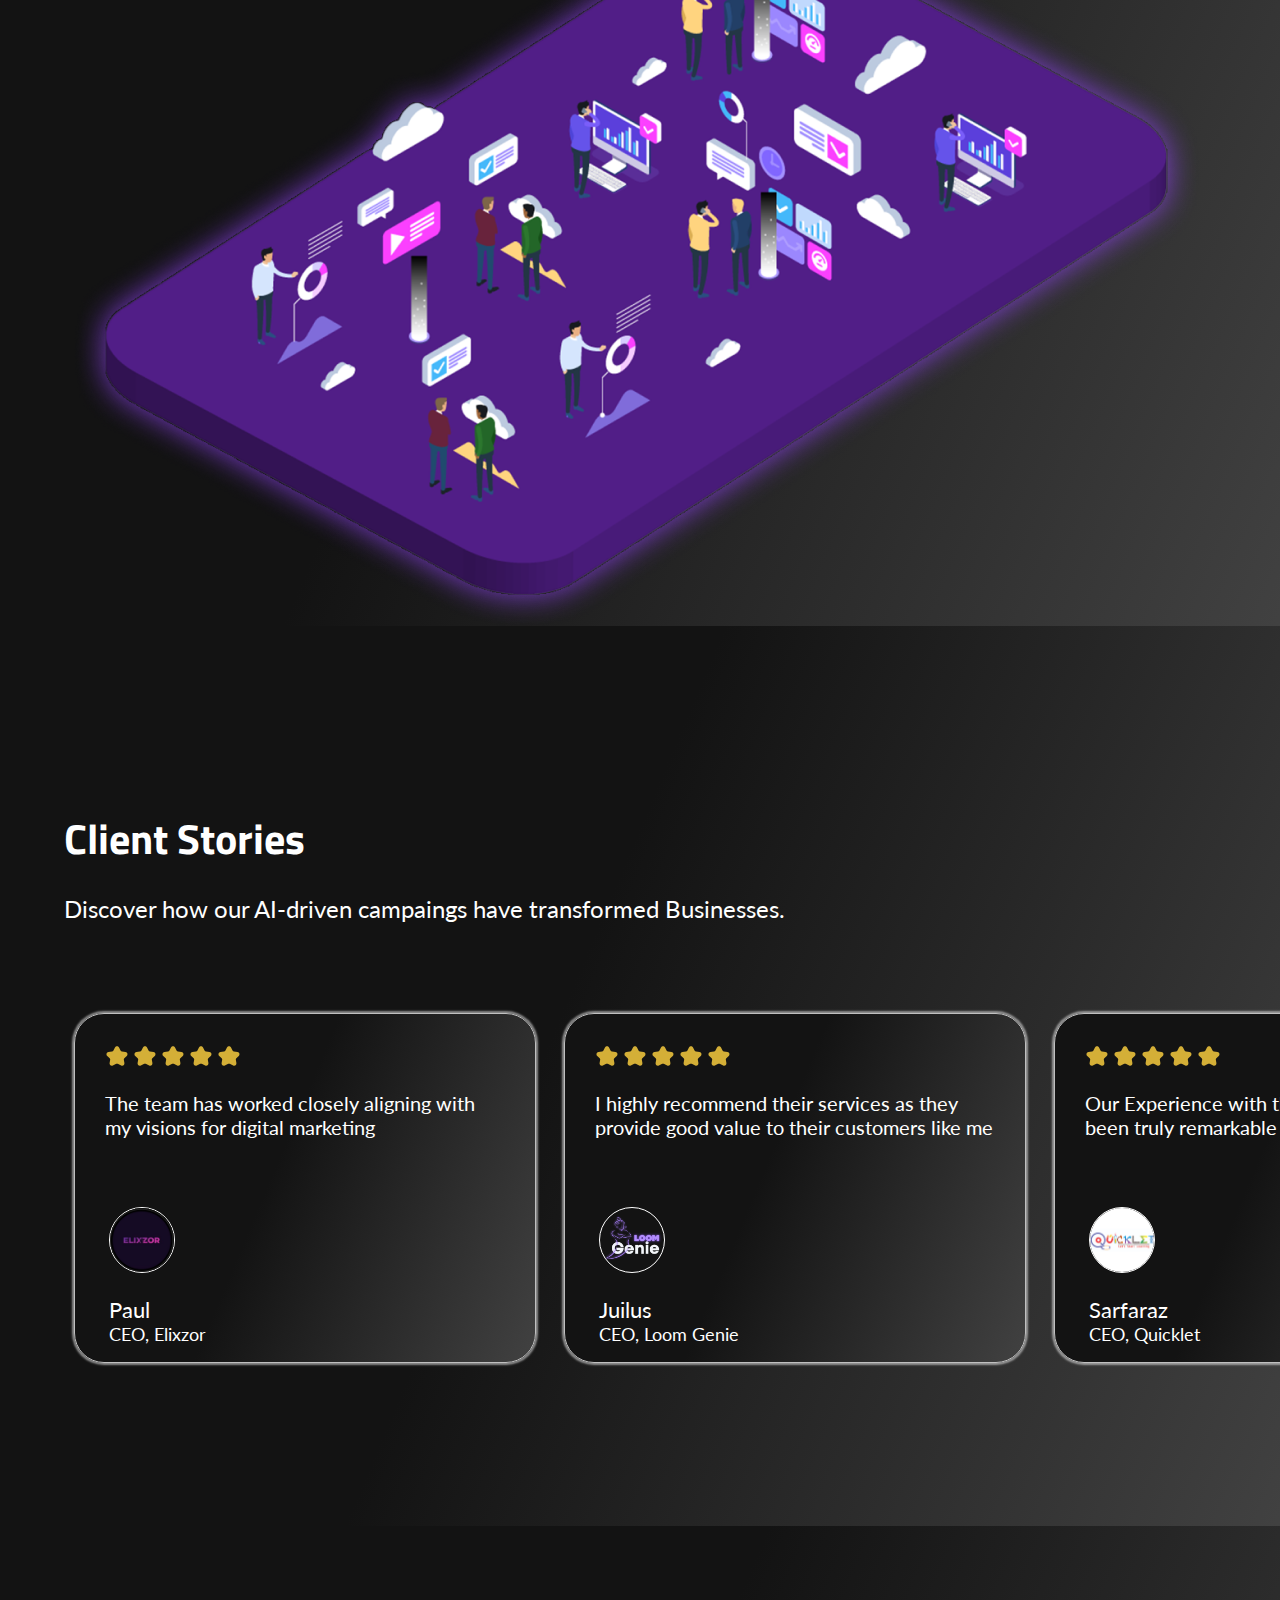
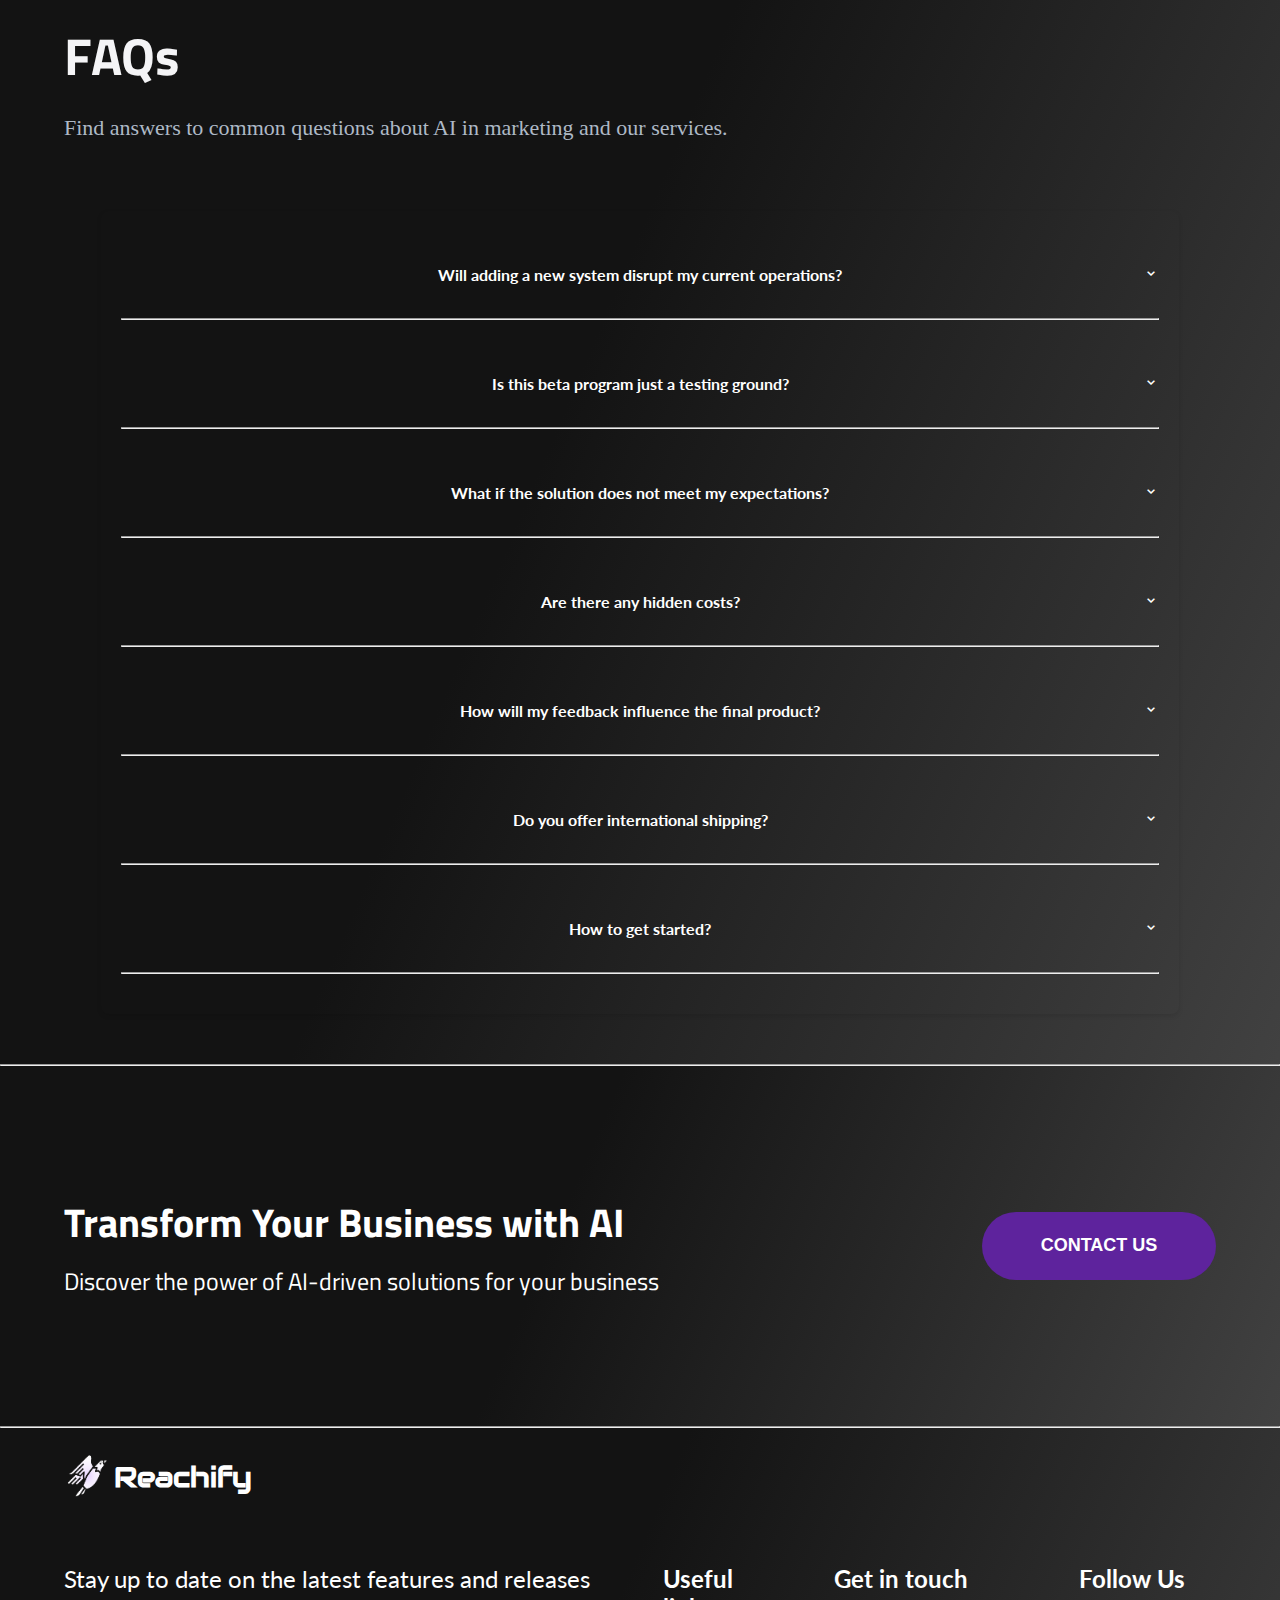
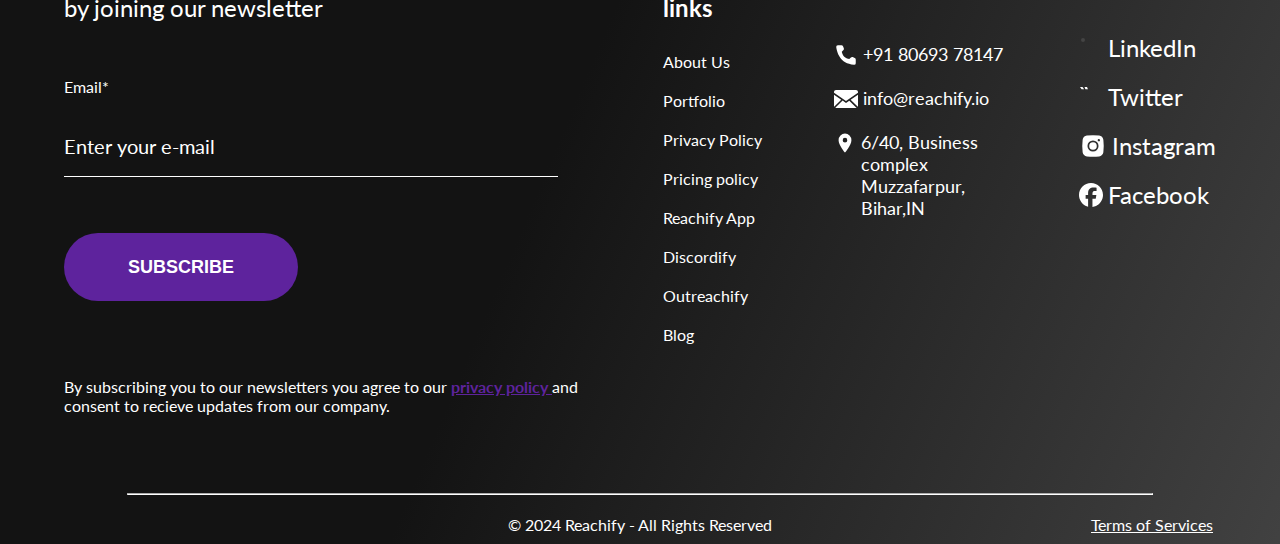
==== commit 856e9c41: "spell" ====
--- a/index.html
+++ b/index.html
@@ -103,7 +103,7 @@
                     <h3>Driven marketing stratergies</h3>
                 </div>
                 <div class="second-first-card-description">
-                    <p>Our AI driven campaigns ensure your marketing</p>
+                    <p>Our AI driven campaigns ensure your success marketing</p>
                     <p>campaigns and delivers measurable</p>
                     <p>results</p>
                 </div>
@@ -210,33 +210,33 @@
         </div>
         <div class="faq-container">
             <div class="faq-item">
-              <h2 class="question">Will adding a New System Disrupt My Current Operations?
+              <h2 class="question">Will adding a new system disrupt my current operations?
                 <i class="bx bx-chevron-down"></i></h2>
               <p class="answer">Integrating Reachify into your workflow is designed to be as seamless as possible. Our team works closely with you to ensure that the transition is smooth, and operations continue without disruption, allowing you to focus on what you do best.
             </p>
               <hr>
             </div>
             <div class="faq-item">
-              <h2 class="question">Is This Beta Program Just a Testing Ground?
+              <h2 class="question">Is this beta program just a testing ground?
                 <i class="bx bx-chevron-down"></i></h2>
               <p class="answer">While the Beta Program allows us to refine our solutions, it's much more than a testing ground. It's an opportunity for you to influence the development of tools that directly address your needs, ensuring they add real value to  your business.
             </p>
               <hr>
             </div>
             <div class="faq-item">
-              <h2 class="question">What If The Solution Does NOT Meet My Expectations?<i class="bx bx-chevron-down"></i></h2>
+              <h2 class="question">What if the solution does not meet my expectations?<i class="bx bx-chevron-down"></i></h2>
               <p class="answer">Your satisfaction is our priority. We are committed to iterating and improving based on your feedback. The success of your brand is a testament to our program's efficacy, and we strive to exceed your expectations at every turn.
             </p>
               <hr>
             </div>
             <div class="faq-item">
-              <h2 class="question">Are There Any Hidden Costs?
+              <h2 class="question">Are there any hidden costs?
                 <i class="bx bx-chevron-down"></i></h2>
               <p class="answer">Transparency is a cornerstone of our operations. Participation in the Beta Program is straightforward, with clear communication about what is involved. Any commitments or potential costs will be discussed upfront, ensuring there are no surprises.</p>
               <hr>
             </div>
             <div class="faq-item">
-              <h2 class="question">How Will My Feedback Influence The Final Product? <i class="bx bx-chevron-down"></i></h2>
+              <h2 class="question">How will my feedback influence the final product? <i class="bx bx-chevron-down"></i></h2>
               <p class="answer">Your insights are invaluable. As a participant in the Beta Program, your feedback directly shapes the development and refinement of our solutions. Your experience helps us tailor our offerings to better serve brands like yours. </p>
               <hr>
             </div>
@@ -246,9 +246,9 @@
               <hr>
             </div>
             <div class="faq-item">
-              <h2 class="question">Why Wait? Let's Talk!
+              <h2 class="question">How to get started?
                 <i class="bx bx-chevron-down"></i></h2>
-              <p class="answer">Embracing the Reachify Beta Program is not just about accessing new technology. It's about being part of a community driving forward the future of fashion marketing. Your voice is critical to this journey, and together, we can achieve remarkable things! <a href="./components/Contact/contact.html">Contact us now!</a></p>
+              <p class="answer">Lets get conected <a href="./components/Contact/contact.html">Contact us now!</a></p>
               <hr>
               </div>
           </div>
@@ -313,7 +313,7 @@
             <div class="eight-third">
                 <h2>Get in touch</h2>
                 <div class="third-contact">
-                    <div class="contact-icon"><div class="carbon--phone-filled"></div><p>+91 99999 99999</p></div>
+                    <div class="contact-icon"><div class="carbon--phone-filled"></div><p>+91 80693 78147</p></div>
                     <div class="contact-icon"><div class="uiw--mail"></div><p>info@reachify.io</p></div>
                     <div class="contact-icon"><div class="mdi--location"></div><p>6/40, Business <br>complex Muzzafarpur,<br>Bihar,IN</p></div>
                 </div>
--- a/style.css
+++ b/style.css
@@ -60,7 +60,7 @@
   width: 30%;
   font-size: 20px;
   color: rgba(255, 255, 255, 0.788);
-  font-family: "Titillium Web", sans-serif;
+  font-family: "lato", sans-serif;
   padding-top: 2rem;
 }
 .hero{
@@ -166,9 +166,7 @@
 position: absolute;
 top: 0;
 left: 0;
-padding-left: 8%;
 font-family: 'lato';
-/* width: 100%; */
 width: 1512px;
 display: flex;
 justify-content: start;
@@ -188,6 +186,8 @@
 font-family: "Titillium Web", sans-serif;
 font-weight: 400;
 letter-spacing: 1px;
+height: 61px;
+padding: 2% 0 0 60px;
 font-style: normal;
 }
 .logo-img{
@@ -247,8 +247,10 @@
   justify-content: space-between;
   padding: 10px;
   text-align: center;
-  border-radius: 5px;
-  color: white;
+  border-radius: 12px;
+  color: white;
+  top: 8vh;
+  right: 21%;
 }
 
 .dropdown:hover .submenu {
@@ -260,6 +262,9 @@
  margin: 10%;
  align-items: center;
  flex-direction: column;
+}
+.navbar li:hover{
+  border-bottom: 1px solid white;
 }
 
 
@@ -360,13 +365,16 @@
 .second-content{
     text-align: center;
     font-family: 'Lato', sans-serif;
-    padding: 50px;
+    padding: 16px 16px 96px 1px;
 }
 .second-card{
     display: flex;
     justify-content: center;
     align-items: center;
     gap: 30px;
+}
+.second-first-card{
+  background: linear-gradient(112.9deg, #131313 43.65%, #565656 125.29%);
 }
 .second-first-card h3{
   font-weight: bold;
@@ -470,7 +478,7 @@
     display: inline-block;
     width: 48px;
     height: 48px;
-    color:#5E239D;
+    color:#A959FF;
     --svg: url("data:image/svg+xml,%3Csvg xmlns='http://www.w3.org/2000/svg' viewBox='0 0 14 14'%3E%3Cpath fill='%23000' fill-rule='evenodd' d='M2.856.654c.19-.868 1.427-.874 1.625-.007l.01.044l.02.086a2.693 2.693 0 0 0 2.16 2.037c.905.157.905 1.457 0 1.614a2.693 2.693 0 0 0-2.164 2.054l-.026.113c-.198.867-1.434.861-1.625-.007l-.02-.097A2.676 2.676 0 0 0 .68 4.427c-.904-.158-.904-1.454 0-1.612A2.676 2.676 0 0 0 2.833.762l.016-.071zm7.78 2.962a1.5 1.5 0 0 1 1.652.333l.002.001l1.266 1.277a1.5 1.5 0 0 1 0 2.126l-.002.002l-6.197 6.237a.5.5 0 0 1-.312.146l-3 .26a.5.5 0 0 1-.541-.541l.26-3a.5.5 0 0 1 .146-.312l6.237-6.197a1.5 1.5 0 0 1 .488-.332Z' clip-rule='evenodd'/%3E%3C/svg%3E");
     background-color: currentColor;
     -webkit-mask-image: var(--svg);
@@ -484,7 +492,7 @@
     display: inline-block;
     width: 48px;
     height: 48px;
-    color: #5E239D;
+    color: #A959FF;
     --svg: url("data:image/svg+xml,%3Csvg xmlns='http://www.w3.org/2000/svg' viewBox='0 0 14 14'%3E%3Cpath fill='%23000' fill-rule='evenodd' d='M9.814.666C9.997-.17 11.188-.175 11.38.66l.009.04l.017.077c.22.935.976 1.648 1.922 1.813c.872.152.872 1.404 0 1.556a2.396 2.396 0 0 0-1.925 1.827l-.023.102c-.19.835-1.382.83-1.565-.007l-.019-.087a2.38 2.38 0 0 0-1.918-1.837c-.87-.151-.87-1.401 0-1.553A2.38 2.38 0 0 0 9.793.764l.014-.065zM7.691 5.214c-1.876-.326-2.053-2.795-.532-3.527c-.136-.245-.28-.485-.431-.721a6.617 6.617 0 0 0-.475 0A13.314 13.314 0 0 0 4.22 6.838h4.543c-.03-.3-.07-.599-.12-.894a1.294 1.294 0 0 0-.95-.73ZM.02 6.838a6.507 6.507 0 0 1 4.63-5.612a14.6 14.6 0 0 0-1.686 5.612H.018Zm.009 1.25h2.936A14.6 14.6 0 0 0 4.65 13.7A6.507 6.507 0 0 1 .019 8.088zm4.191 0a13.314 13.314 0 0 0 2.034 5.872a6.462 6.462 0 0 0 .475 0a13.314 13.314 0 0 0 2.034-5.872zm8.743 0a6.507 6.507 0 0 1-4.63 5.612a14.6 14.6 0 0 0 1.685-5.612z' clip-rule='evenodd'/%3E%3C/svg%3E");
     background-color: currentColor;
     -webkit-mask-image: var(--svg);
@@ -497,7 +505,7 @@
   .streamline--ai-technology-spark-solid {
     display: inline-block;
     width: 48px;
-    color: #5E239D;
+    color: #A959FF;
     height: 48px;
     --svg: url("data:image/svg+xml,%3Csvg xmlns='http://www.w3.org/2000/svg' viewBox='0 0 14 14'%3E%3Cpath fill='%23000' fill-rule='evenodd' d='M7.527 9.331a5.025 5.025 0 0 0 1.49-1.319a1.964 1.964 0 0 1-.273-.661l-.019-.088a1.294 1.294 0 0 0-1.042-.998c-2.072-.36-2.072-3.334 0-3.695a1.293 1.293 0 0 0 1.03-.948a5 5 0 1 0-6.187 7.709V10.5a1 1 0 0 0 1 1h3a1 1 0 0 0 1-1V9.331Zm-5 3.919a.75.75 0 0 1 .75-.75h3.5a.75.75 0 0 1 0 1.5h-3.5a.75.75 0 0 1-.75-.75m7.28-11.533C9.99.881 11.18.876 11.37 1.71l.009.04l.018.078a2.395 2.395 0 0 0 1.921 1.812c.872.152.872 1.404 0 1.556a2.396 2.396 0 0 0-1.925 1.827l-.023.102c-.19.835-1.381.83-1.565-.007l-.019-.087A2.38 2.38 0 0 0 7.87 5.194c-.871-.151-.871-1.401 0-1.553a2.38 2.38 0 0 0 1.915-1.826L9.8 1.75z' clip-rule='evenodd'/%3E%3C/svg%3E");
     background-color: currentColor;
@@ -511,7 +519,7 @@
 .second-card, .btn2 {
     opacity: 0;
     transform: translateY(50px);
-    animation: fadeInUp 3s ease-in-out forwards;
+    animation: fadeInUp 4s ease-in-out forwards;
   }
   
   @keyframes fadeInUp {
@@ -534,6 +542,7 @@
     align-items: center;
     padding: 5% ;
     gap: 20px;
+    margin-top: 36px;
     /* background: linear-gradient(112.9deg, #131313 43.65%, #565656 125.29%); */
 }
 .third-left{
@@ -550,6 +559,7 @@
 }
  video{
     width:70%;
+    height: auto;
   box-shadow: 0 0 15px 0 rgba(255, 255, 255, 0.5), 0 0 20px 0 rgba(255, 255, 255, 0.3), 0 0 30px 0 rgba(255, 255, 255, 0.1);
     
     /* height:100%; */
@@ -573,7 +583,7 @@
 }
 .third-left-elaborate{
     display: flex;
-    gap: 50px;
+    gap: 72px;
     margin-top: 56px;
 }
 .elaborate-header{
@@ -613,10 +623,9 @@
 
 .fourth{
     display: flex;
-    /* height: 90vh; */
-    padding:50px 100px ;
     color: white;
     flex-direction: column;
+    background: linear-gradient(112.9deg, #131313 43.65%, #565656 125.29%);
 }
 
 .fourth-header{
@@ -627,8 +636,10 @@
     background-color: black;
     z-index: 1000;
     height: 300px;
+    padding: 0 60px;
     top: 0;
     gap: 100px;
+    background: linear-gradient(112.9deg, #131313 43.65%, #565656 125.29%);
 }
 .fourth-header-head{
     font-weight: bold;
@@ -669,6 +680,7 @@
   align-items: center;
   justify-content: center;
   height: 100vh;
+  background: linear-gradient(112.9deg, #131313 43.65%, #565656 125.29%);
 }
 
 
@@ -760,7 +772,7 @@
   justify-content: space-between;
   align-items: center;
   padding: 0 5%;
-  height: 250px;
+  height: 360px;
   color: white;
   background: linear-gradient(112.9deg, #131313 43.65%, #565656 125.29%);
 }
@@ -789,6 +801,7 @@
 .footer
 {
   background: linear-gradient(112.9deg, #131313 43.65%, #565656 125.29%);
+  font-family: 'lato';
 }
 .eigth-logo{
   color: white;
@@ -1035,6 +1048,7 @@
 .ou{
   display: flex;
   justify-content: center;
+  margin-top: 112px;
 }
 
 @keyframes rotate2 {
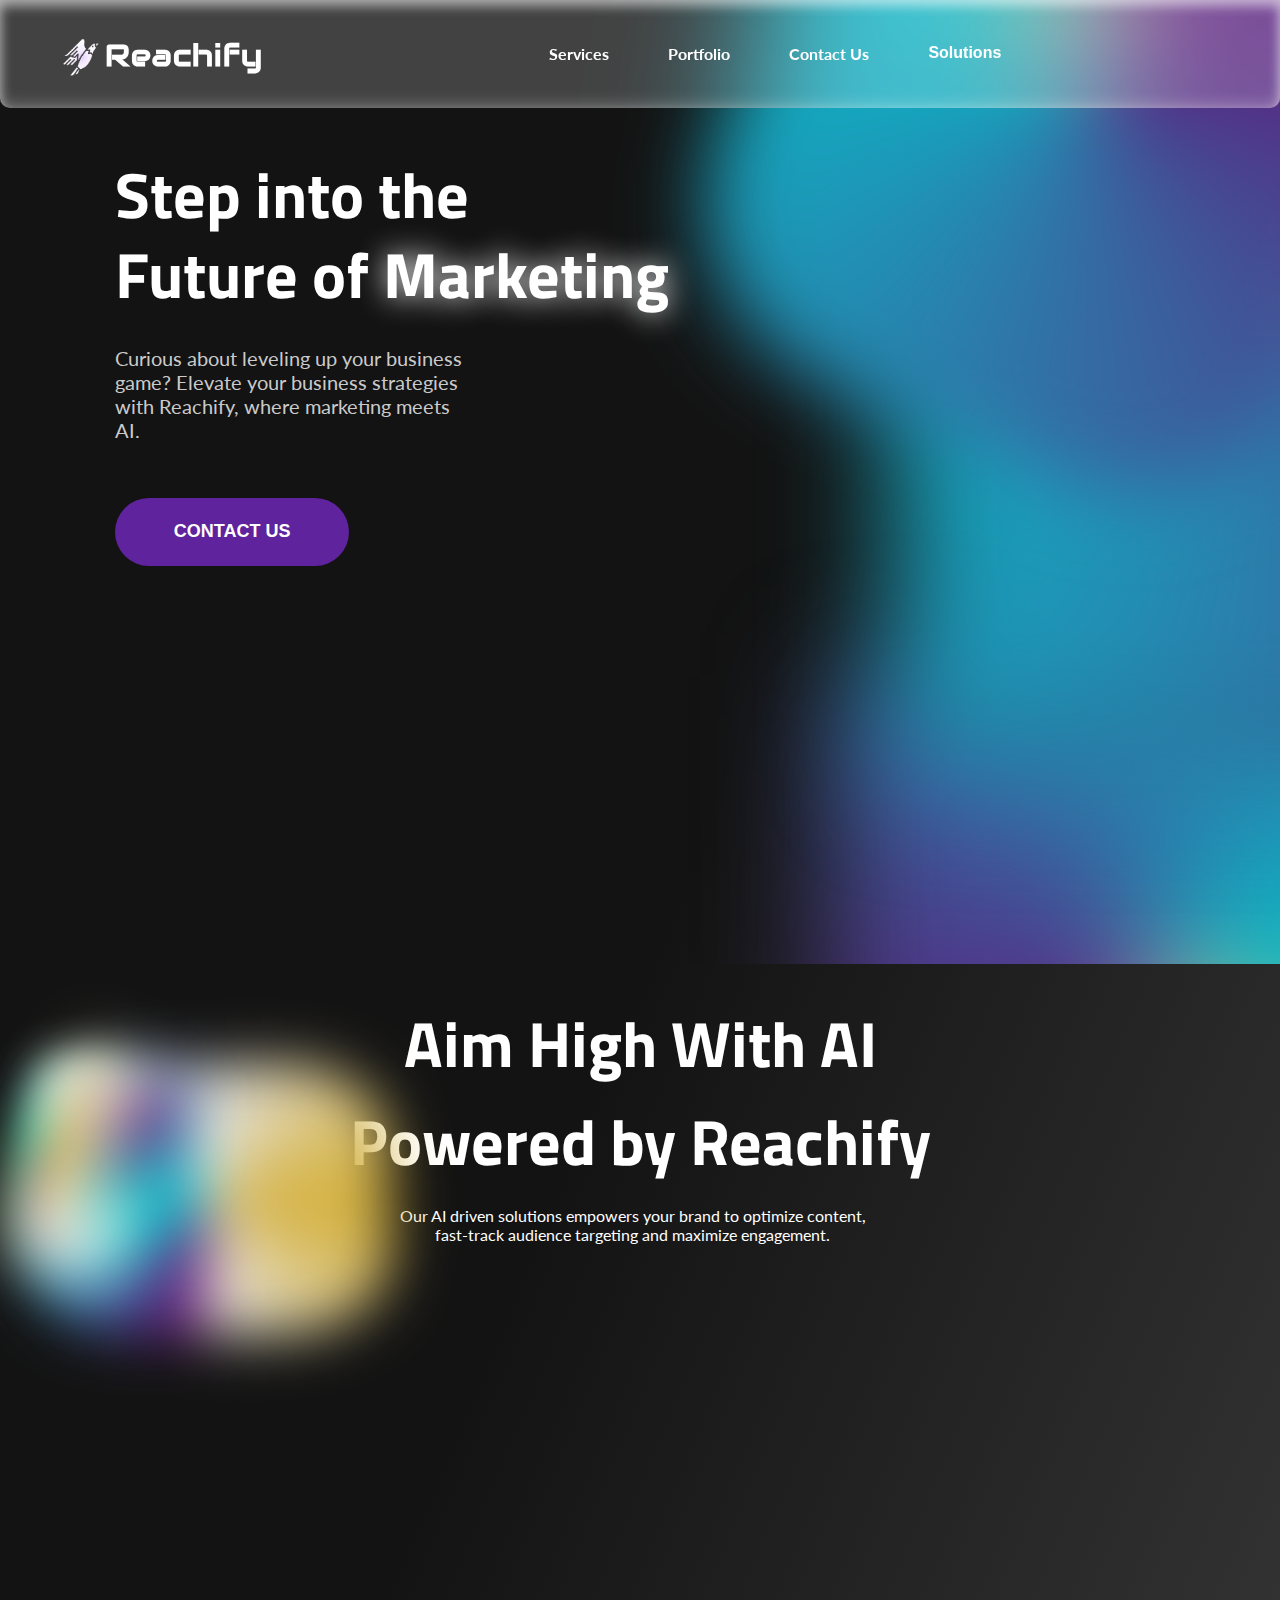
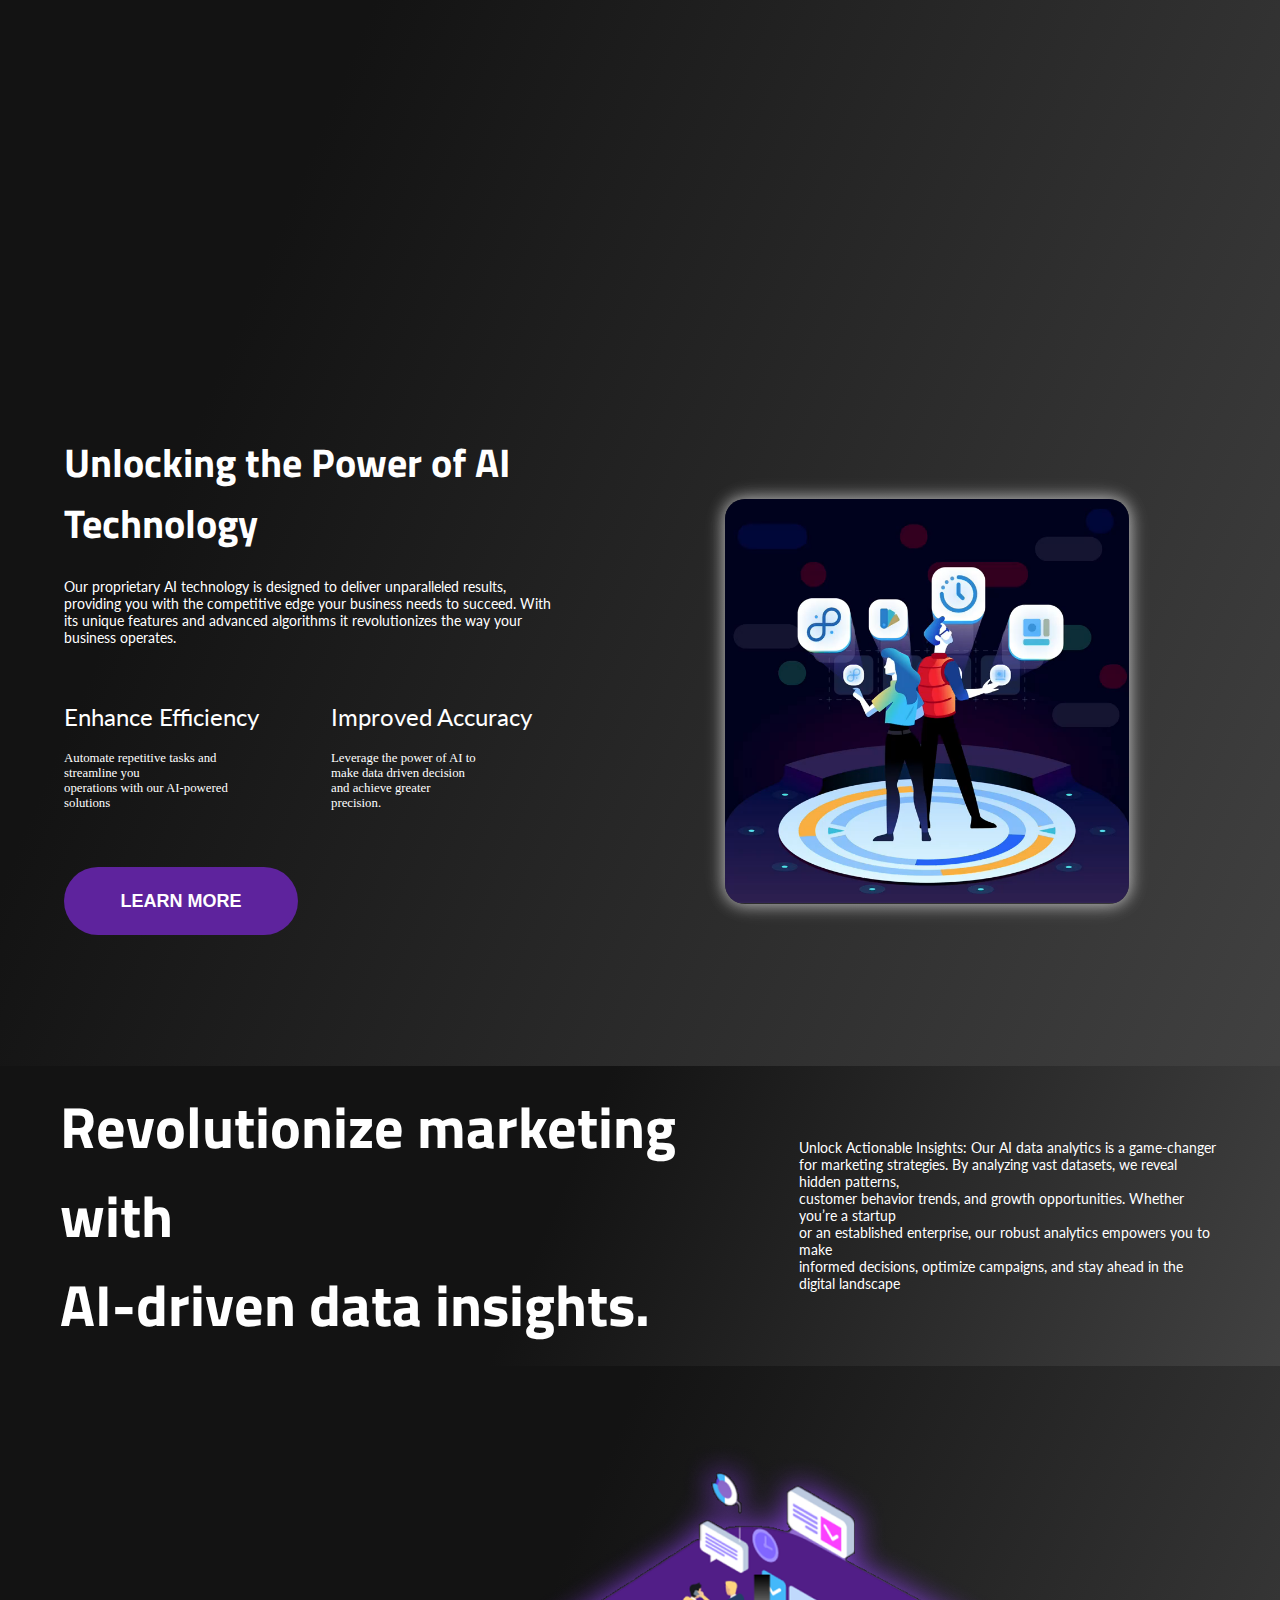
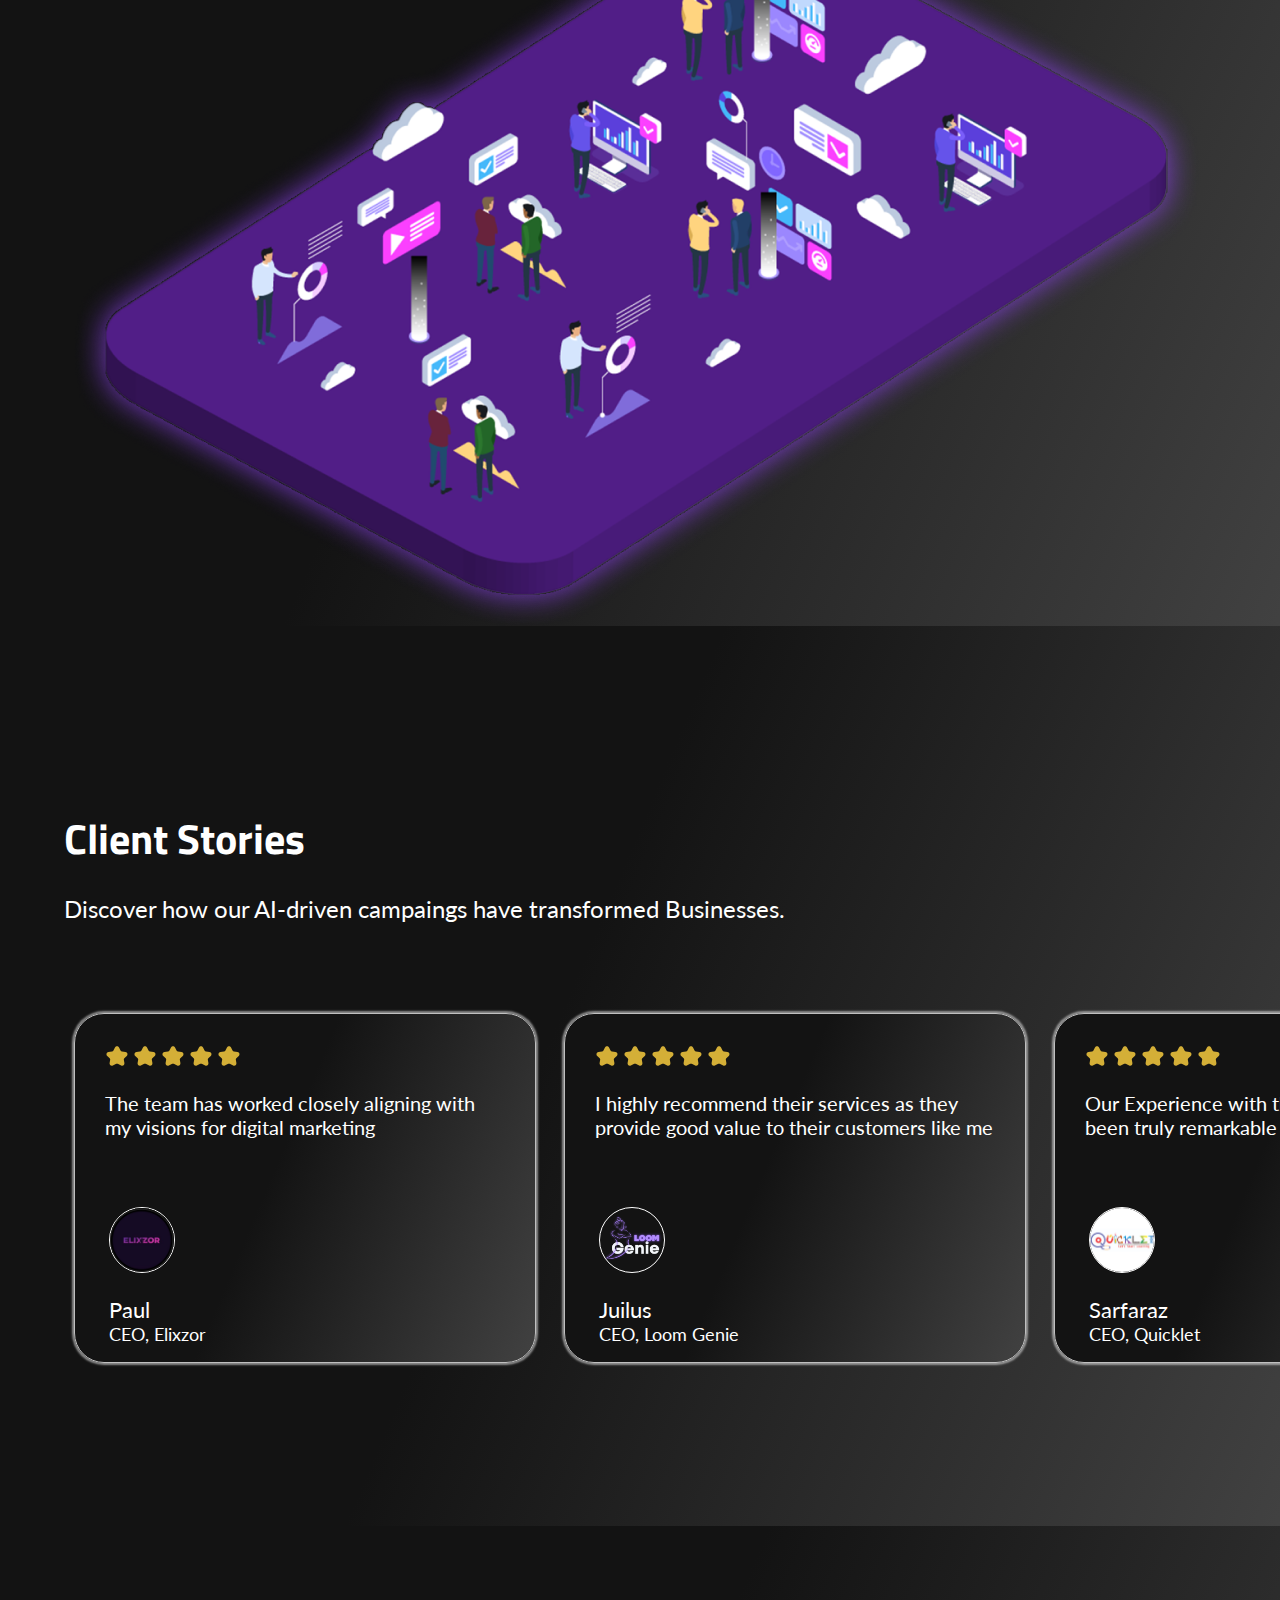
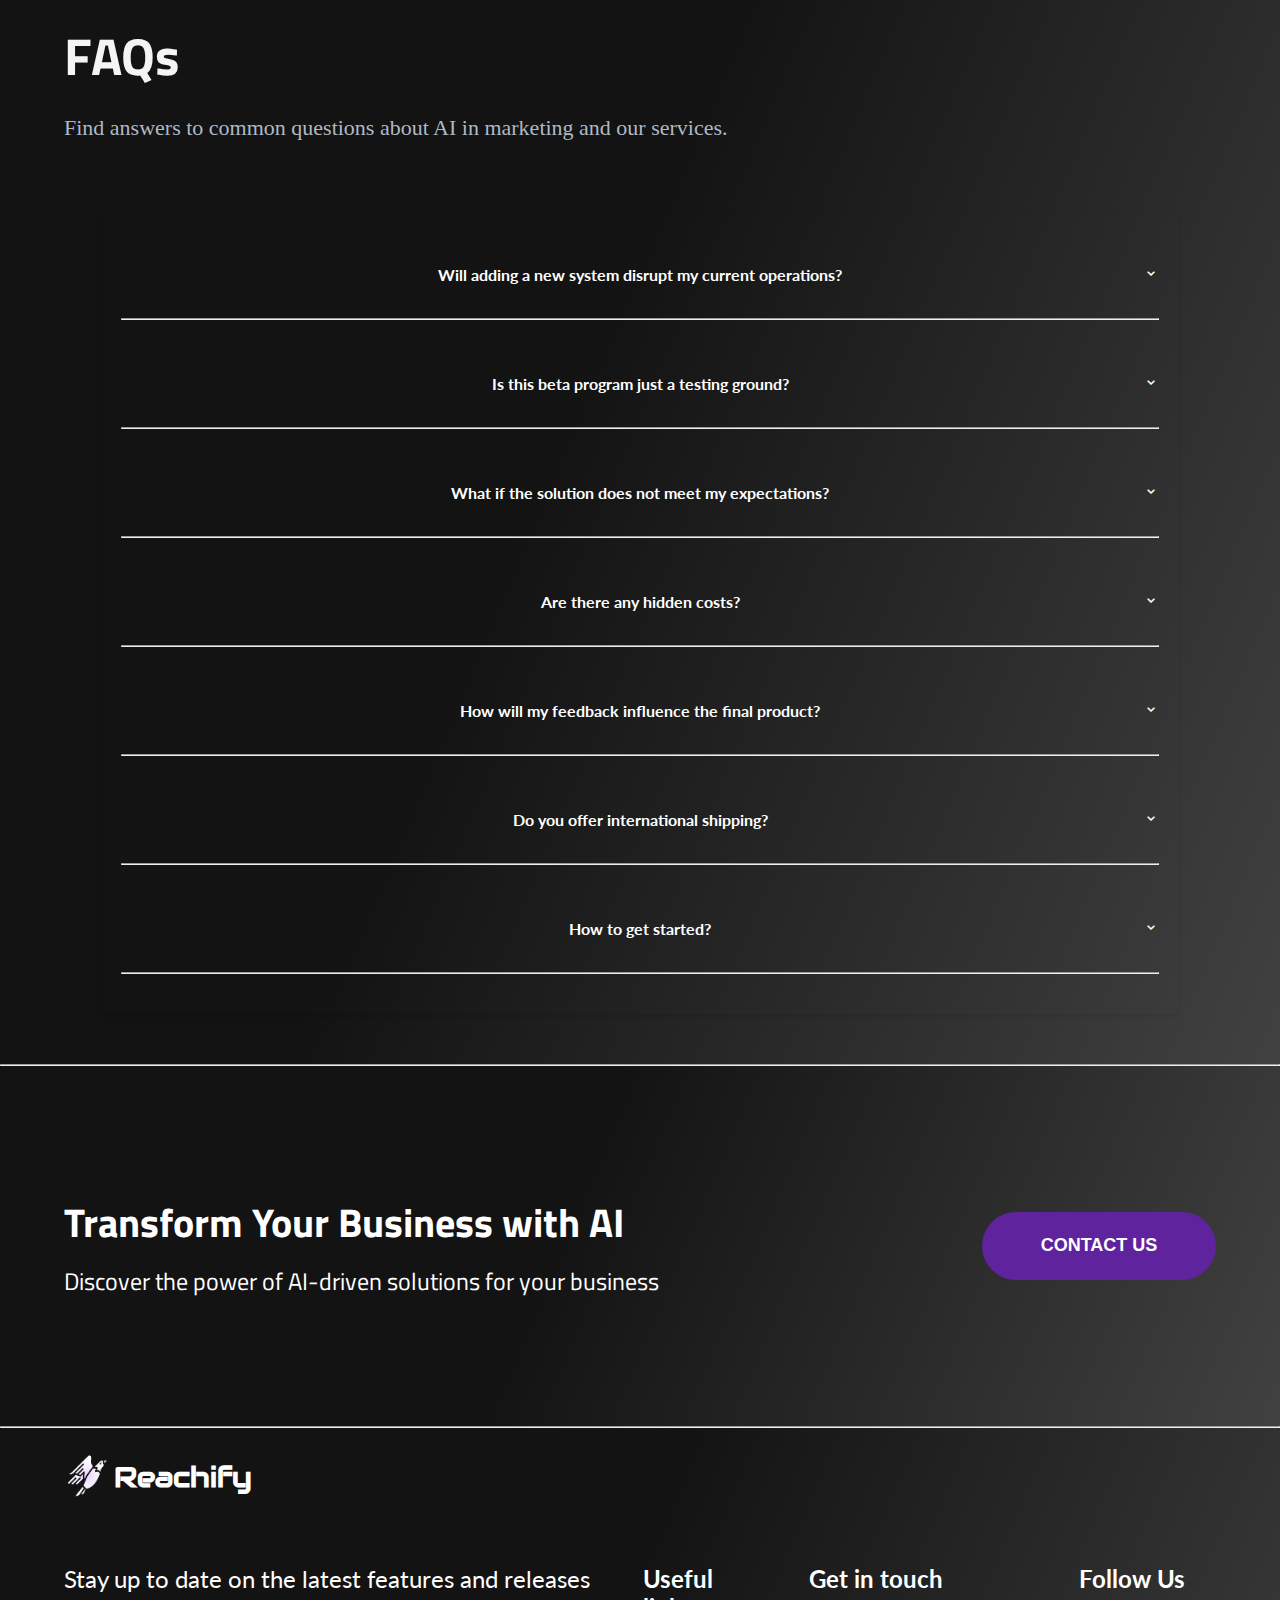
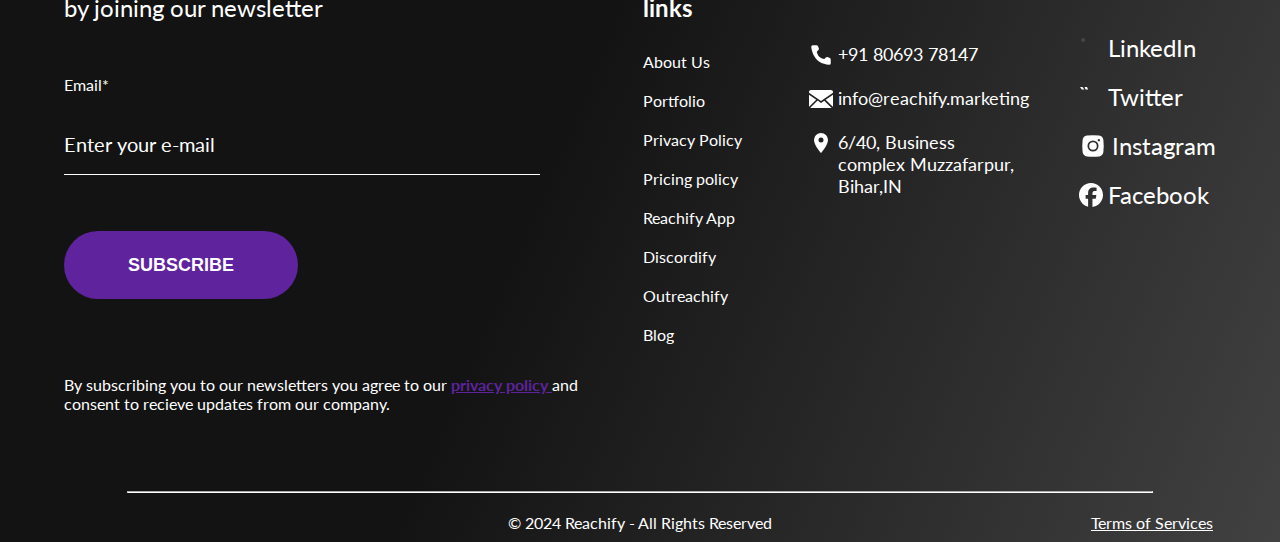
==== commit fd181593: "spell%" ====
--- a/index.html
+++ b/index.html
@@ -314,7 +314,7 @@
                 <h2>Get in touch</h2>
                 <div class="third-contact">
                     <div class="contact-icon"><div class="carbon--phone-filled"></div><p>+91 80693 78147</p></div>
-                    <div class="contact-icon"><div class="uiw--mail"></div><p>info@reachify.io</p></div>
+                    <div class="contact-icon"><div class="uiw--mail"></div><p>info@reachify.marketing</p></div>
                     <div class="contact-icon"><div class="mdi--location"></div><p>6/40, Business <br>complex Muzzafarpur,<br>Bihar,IN</p></div>
                 </div>
             </div>
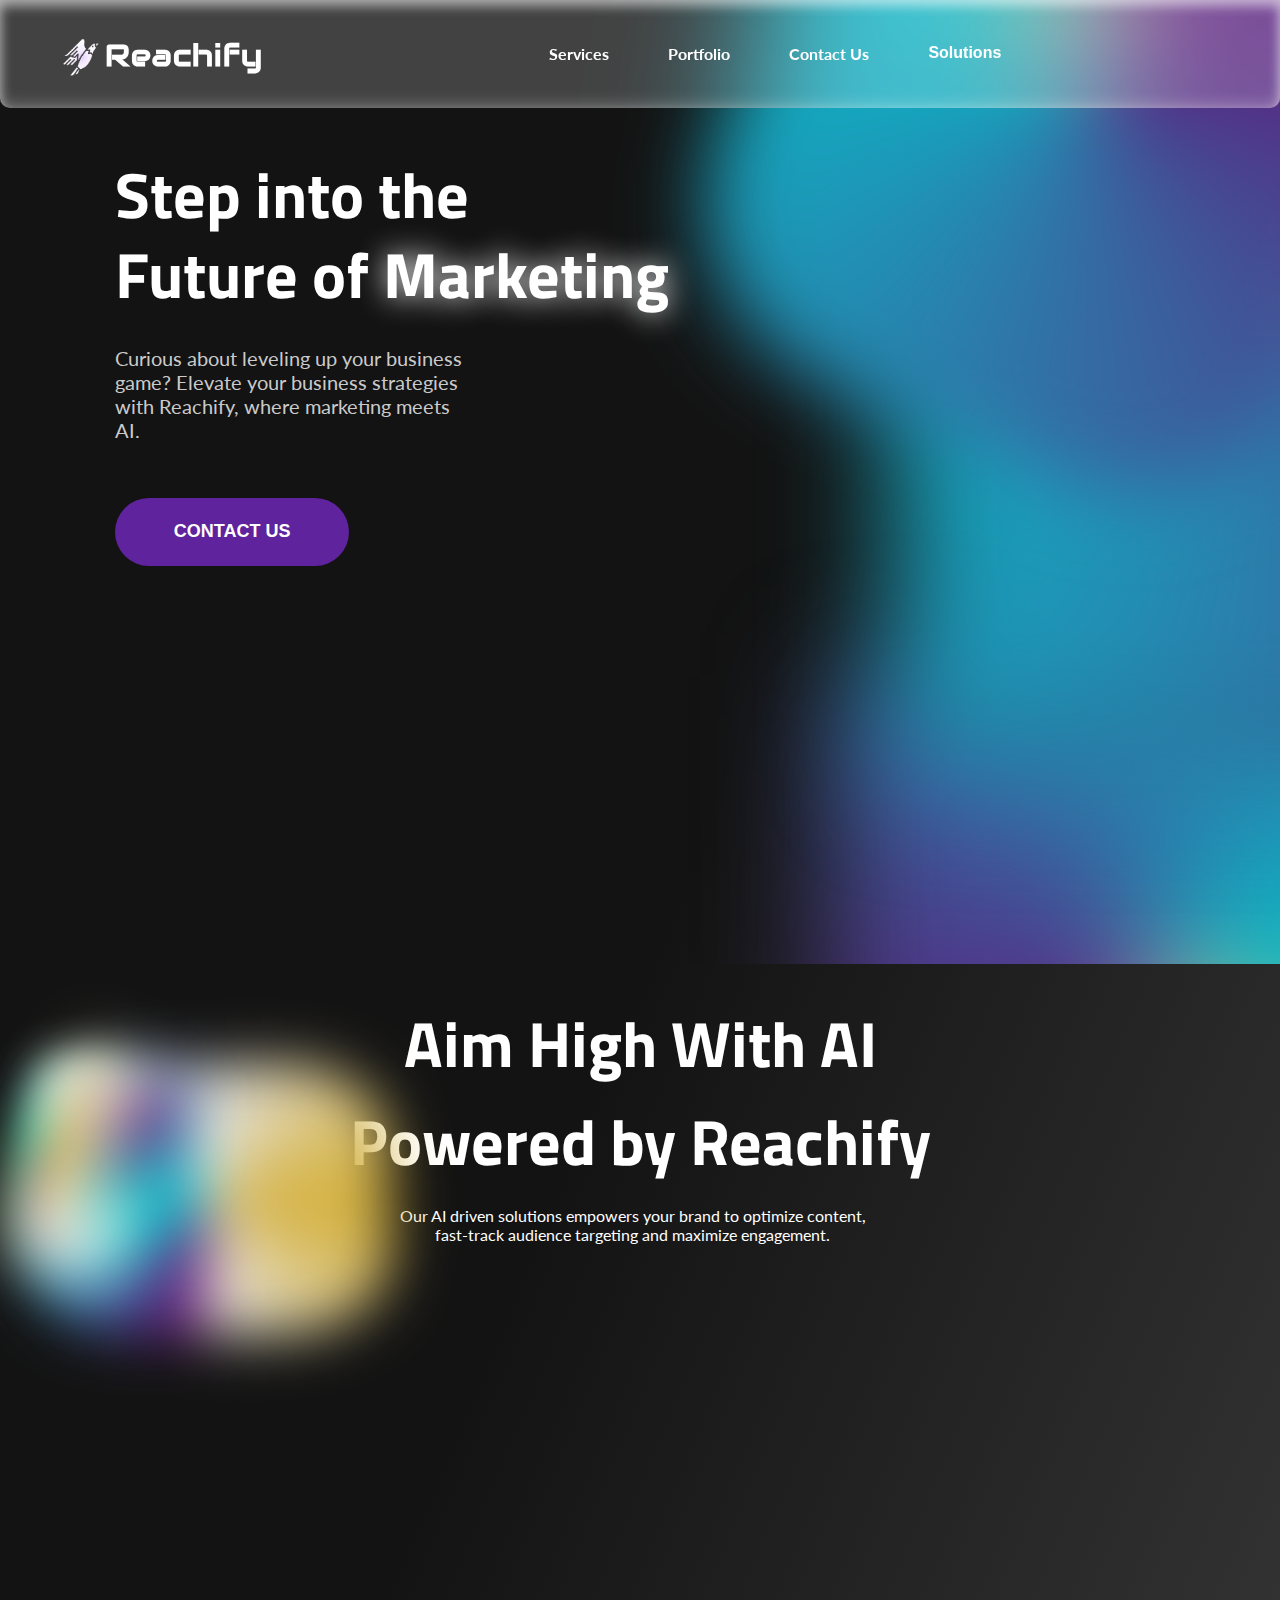
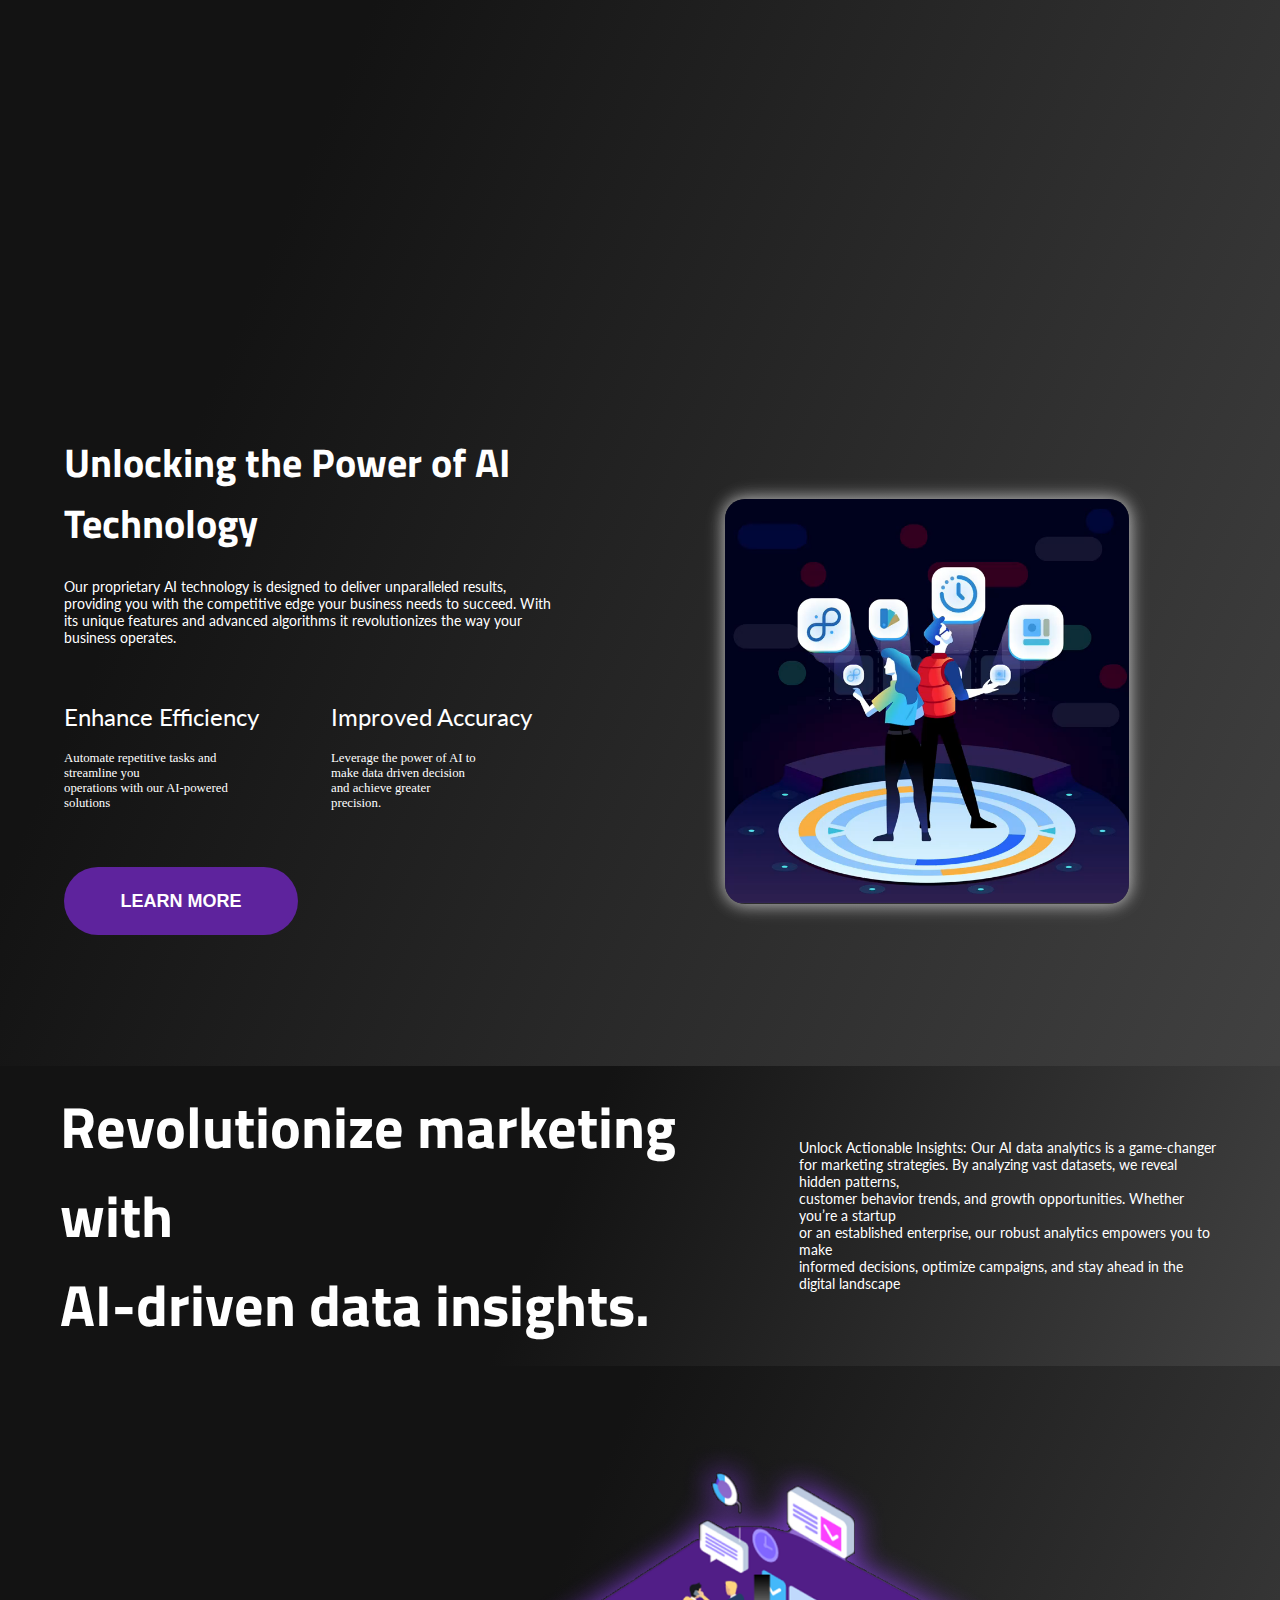
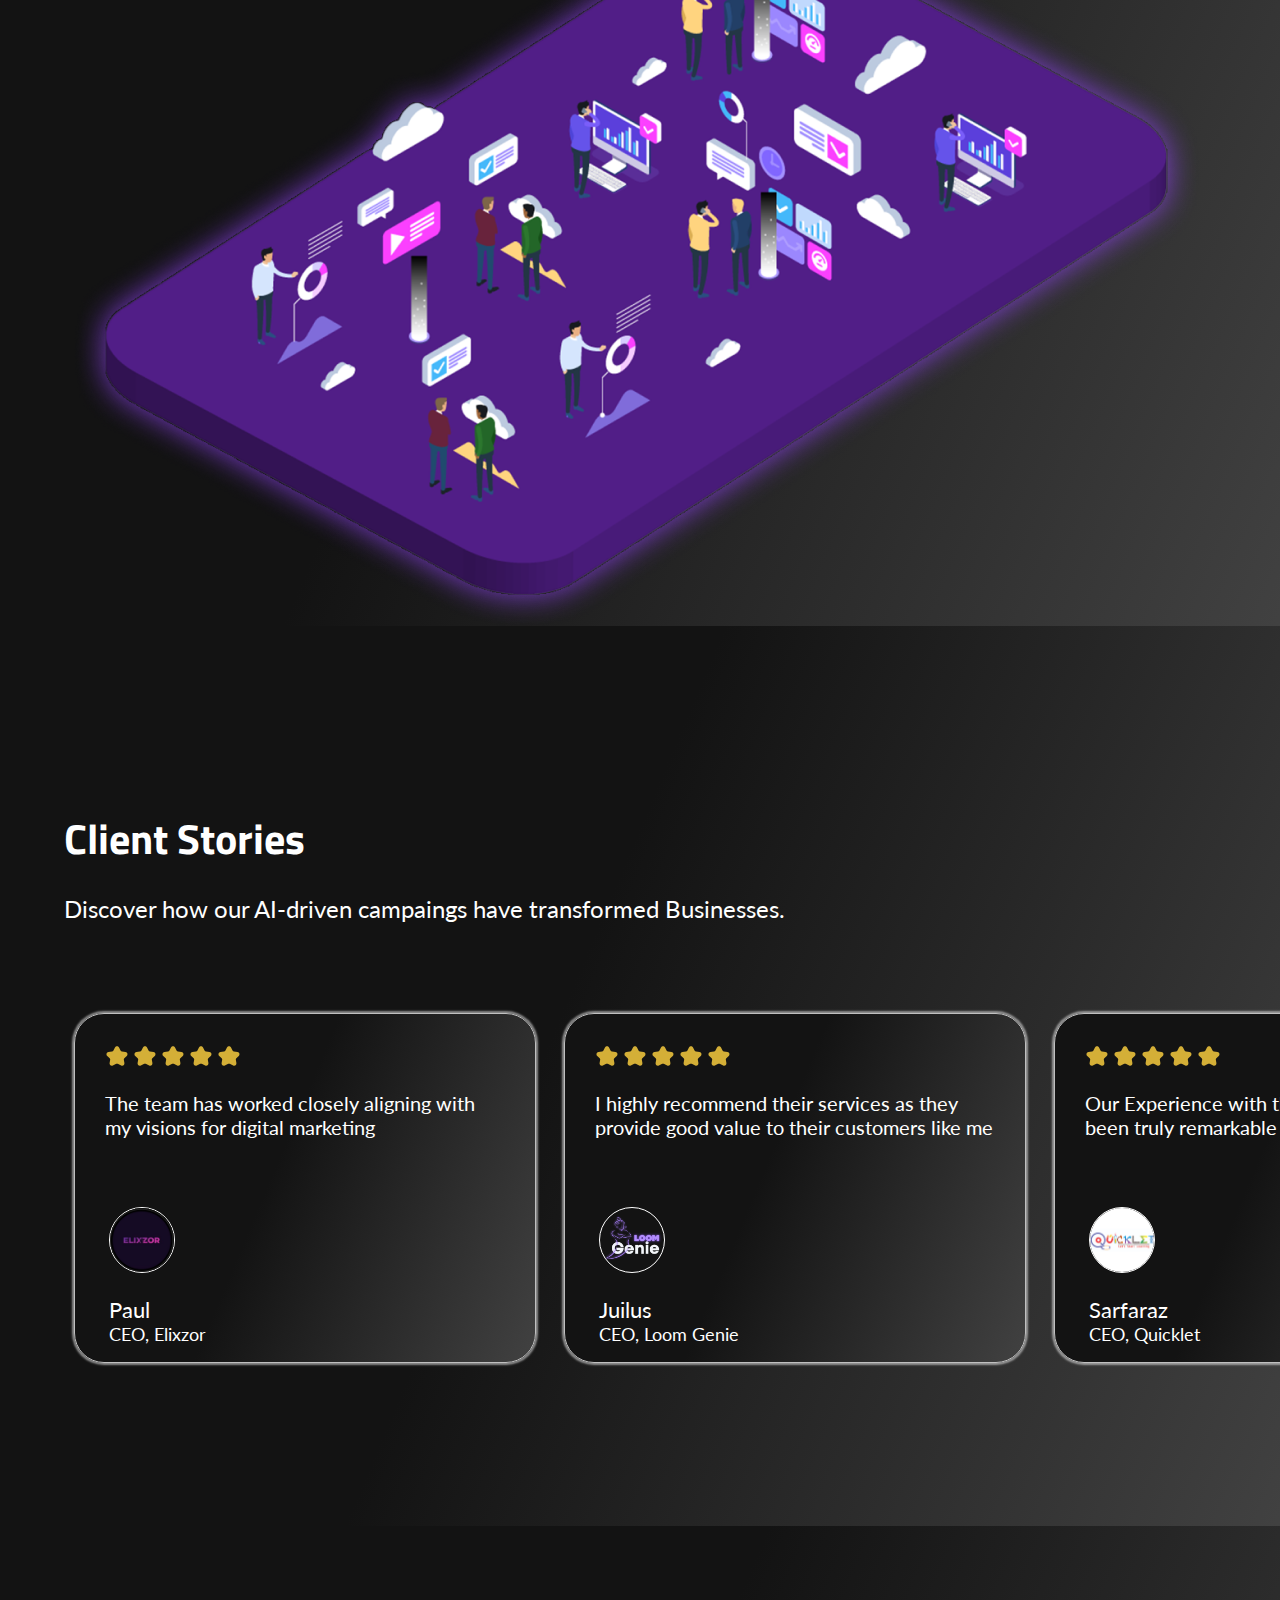
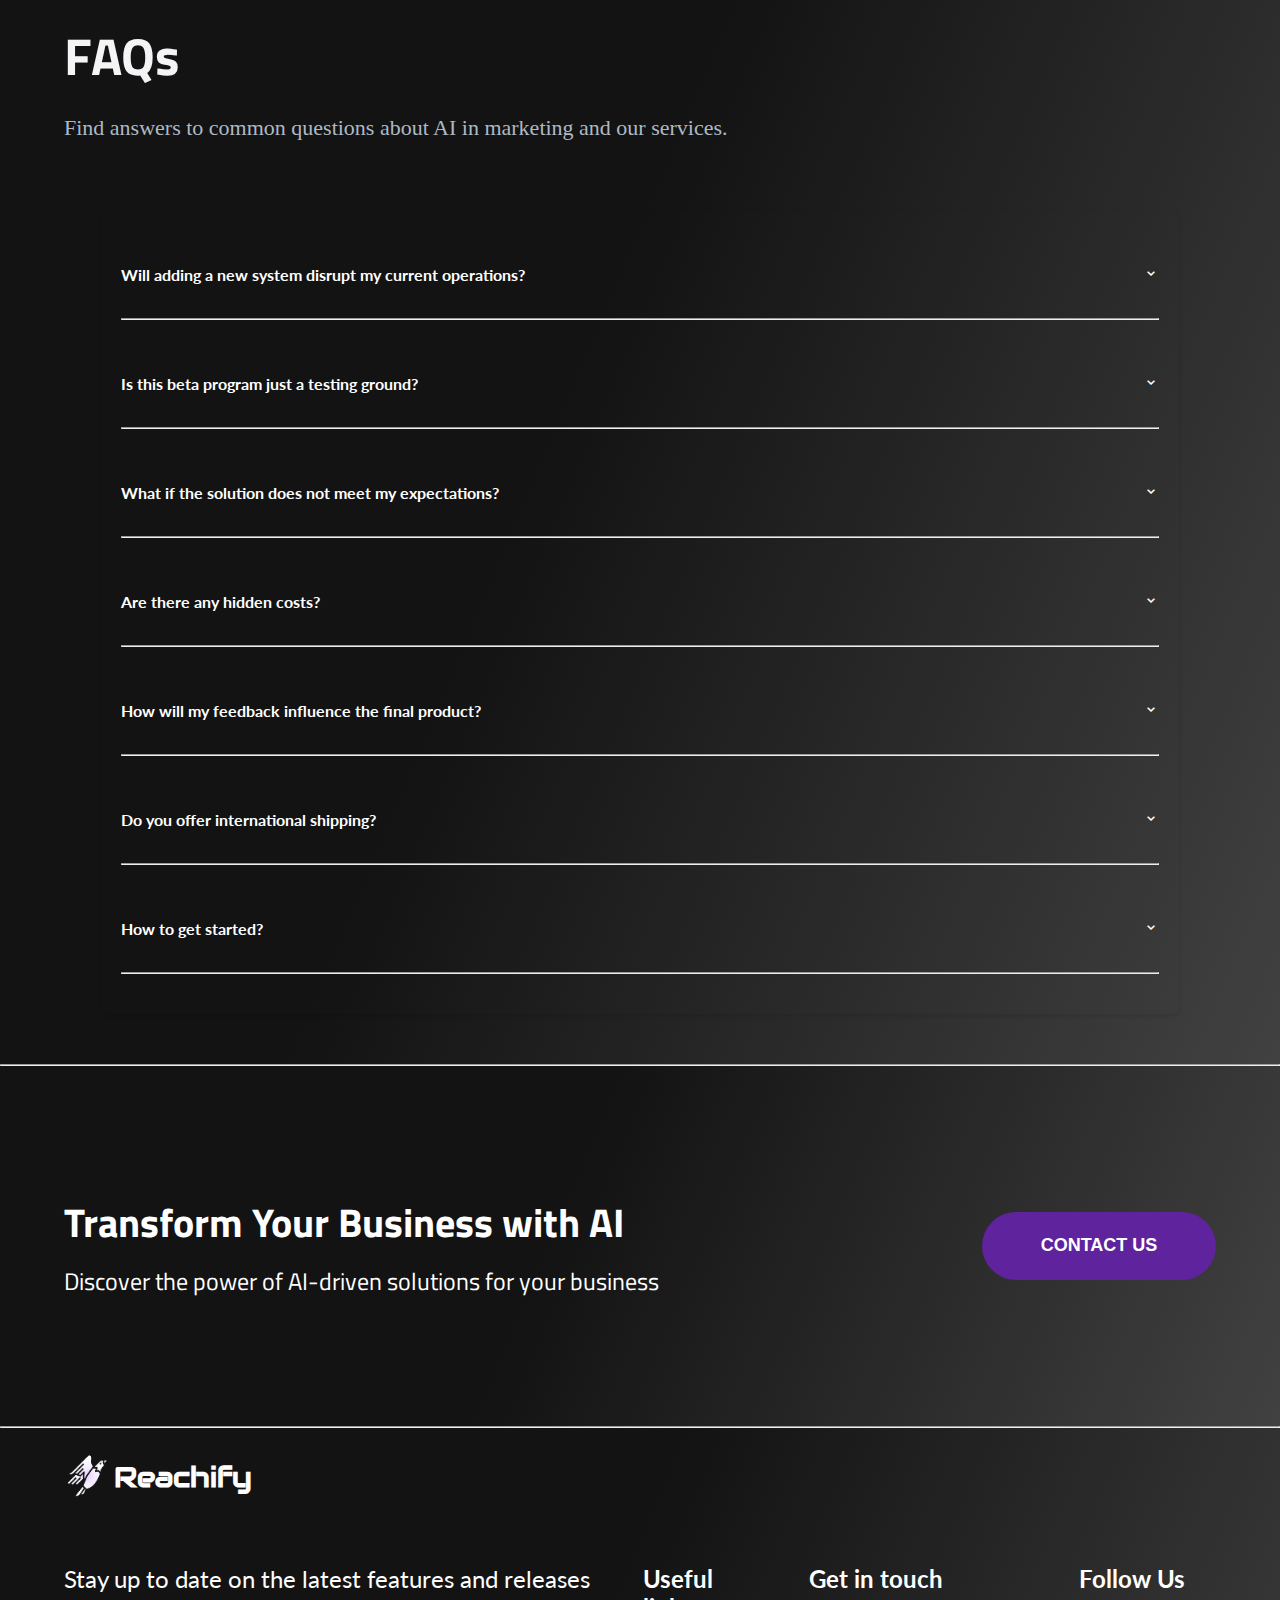
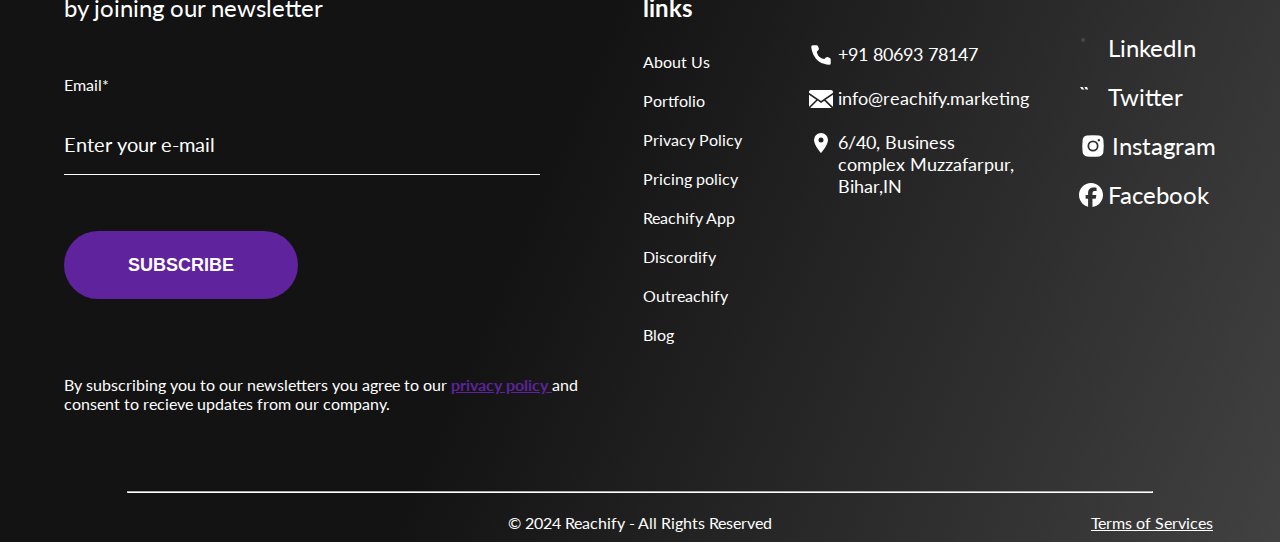
==== commit 777ac355: "123" ====
--- a/index.html
+++ b/index.html
@@ -323,7 +323,7 @@
                 <div class="icons">
                 <div class="social-icon"><div class="line-md--linkedin"></div><p><a href="https://www.linkedin.com/company/reachifyinnovations/">LinkedIn</a></p></div>
                 <div class="social-icon"><div class="line-md--twitter-x"></div><p>Twitter</p></div>
-                <div class="social-icon"><div class="basil--instagram-solid"></div><p>Instagram</p></div>
+                <div class="social-icon"><div class="basil--instagram-solid"></div><p><a href="https://www.instagram.com/reachify.marketing?igsh=MWdiOG9kdzByZzkwdg%3D%3D">Instagram</a></p></div>
                 <div class="social-icon"><div class="simple-icons--facebook"></div><p>Facebook</p></div>
                 </div>    
             </div>
--- a/style.css
+++ b/style.css
@@ -729,7 +729,7 @@
 .question {
   font-size: 16px;
   font-weight: bold;
-  text-align: center;
+  /* text-align: center; */
   font-family: "lato";
   color: white;
   cursor: pointer;
@@ -751,10 +751,10 @@
   font-size: 16px;
   color: white;
   margin-top: 5px;
-  text-align: center;
+  /* text-align: center; */
   font-family: 'lato';
   display: none;
-  padding: 8px 0 24px 16px;
+  padding: 8px 0 24px 0;
 }
 .answer a{
   color: white;
